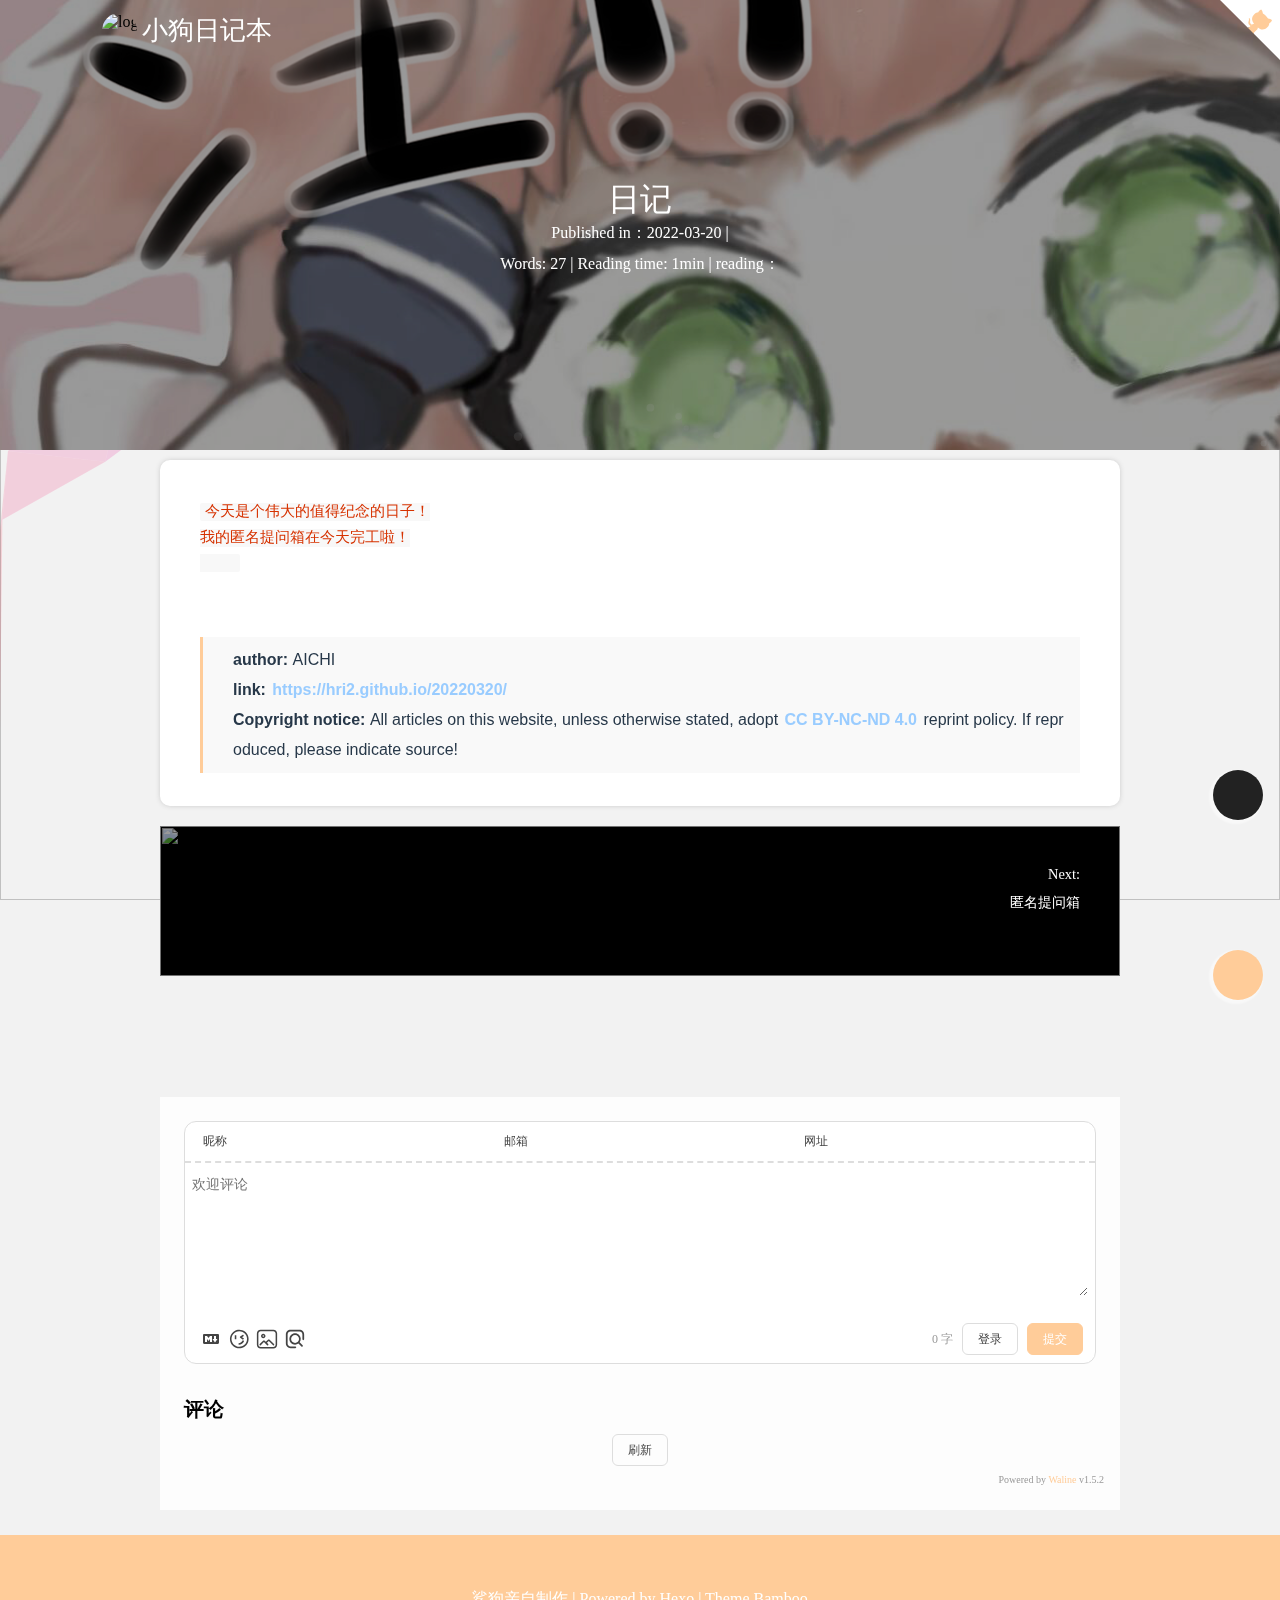
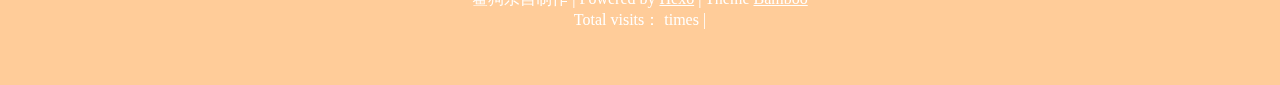
==== 20220320/index.html @ bed2e0e5 "Site updated: 2022-03-20 12:47:57" ====
<!DOCTYPE html>
<html>
  <!-- meta/link... -->
  



<head>
  <meta http-equiv="content-type" content="text/html; charset=utf-8">
  <meta content="width=device-width, initial-scale=1.0, maximum-scale=1.0, user-scalable=0" name="viewport">
  <!-- Global site tag (gtag.js) - Google Analytics -->


  <title>日记 | 小狗日记本</title>

  <link rel="icon" type="image/png" href="/img/logo.png">
  <link rel="stylesheet" href="https://at.alicdn.com/t/font_1911880_c1nvbyezg17.css">
  <link href="https://cdn.jsdelivr.net/gh/inkss/fontawesome@5.15.3/css/all.min.css" rel="stylesheet">
  <link href="/js/swiper/swiper@5.4.1.min.css" rel="stylesheet">
  
  
  
  
<link rel="stylesheet" href="/css/animate.min.css">

  
<link rel="stylesheet" href="/css/style.css">

  
  
    
<link rel="stylesheet" href="/js/fancybox/jquery.fancybox.min.css">

  
  
  <style>
        @media (max-width: 992px) {
            #waifu {
                display: none;
            }
        }
    </style>
    <script src="//cdn.bootcss.com/pace/1.0.2/pace.min.js"></script>
    <link href="//cdn.bootcss.com/pace/1.0.2/themes/pink/pace-theme-flash.css" rel="stylesheet">

    

    <!-- import link -->
    
        
            
        
            
        
    
    <!-- import script -->
    
        
            
        
            
        
    

<meta name="generator" content="Hexo 6.1.0"></head>

  
  <!-- 依赖于jquery和vue -->
  
    
<script src="https://cdn.jsdelivr.net/npm/jquery@3.5.1/dist/jquery.min.js"></script>

  

  
    
<script src="https://cdn.jsdelivr.net/npm/vue@2.6.11/dist/vue.min.js"></script>

  
  
  <body>
    <!-- 预加载动画 -->
    <!-- 页面预加载动画 -->

<div id='loader'>
  <link rel="stylesheet" href="/js/loaded/index.css" >
  <div class="loading-left-bg"></div>
  <div class="loading-right-bg"></div>
  <div class="spinner-box">
    <div class="configure-border-1">
      <div class="configure-core"></div>
    </div>
    <div class="configure-border-2">
      <div class="configure-core"></div>
    </div>
    <div class="loading-word">loading...</div>
  </div>
</div>

<script>
  var endLoading = function () {
    document.body.style.overflow = 'auto';
    document.getElementById('loader').classList.add("loading");
  }
  window.addEventListener('DOMContentLoaded',endLoading);
  
</script>

    
    <!-- 判断是否为暗黑风格 -->
    <!-- 判断是否为黑夜模式 -->
<script>
  let isDark = JSON.parse(localStorage.getItem('dark')) || JSON.parse('false');

  if (isDark) {
    $(document.body).addClass('darkModel');
  }
</script>

    <!-- 需要在上面加载的js -->
    <script>
  function loadScript(src, cb) {
    return new Promise(resolve => {
      setTimeout(function () {
        var HEAD = document.getElementsByTagName("head")[0] || document.documentElement;
        var script = document.createElement("script");
        script.setAttribute("type", "text/javascript");
        if (cb) {
          if (JSON.stringify(cb)) {
            for (let p in cb) {
              if (p == "onload") {
                script[p] = () => {
                  cb[p]()
                  resolve()
                }
              } else {
                script[p] = cb[p]
                script.onload = resolve
              }
            }
          } else {
            script.onload = () => {
              cb()
              resolve()
            };
          }
        } else {
          script.onload = resolve
        }
        script.setAttribute("src", src);
        HEAD.appendChild(script);
      });
    });
  }

  //https://github.com/filamentgroup/loadCSS
  var loadCSS = function (href, before, media, attributes) {
    return new Promise(resolve => {
      setTimeout(function () {
        var link = document.createElement('link');
        link.rel = "stylesheet";
        link.href = src;
        link.onload = resolve;
        document.getElementsByTagName("head")[0].appendChild(link);
      });
    });
  };

</script> 

<!-- 轮播图所需要的js -->
<script src="/js/swiper/swiper.min.js"></script>
<script src="/js/swiper/vue-awesome-swiper.js"></script>
<script src="/js/swiper/swiper.animate1.0.3.min.js"></script>

<script type="text/javascript">
  Vue.use(window.VueAwesomeSwiper)
</script>


  <script src="/js/vue-typed-js/index.js"></script>


<!-- 首页的公告滚动插件的js需要重新加载 -->
<script src="/js/vue-seamless-scroll/index.js"></script>

<!-- 打字机效果js -->
<script src="https://cdn.jsdelivr.net/npm/typed.js@2.0.11"></script>


    <div id="safearea">
      <main class="main" id="pjax-container">
        <!-- 头部导航 -->
        
<header class="header   " 
  id="navHeader"
  style="position: fixed;
  left: 0; top: 0; z-index: 10;width: 100%;"
>
  <div class="header-content">
    <div class="bars">
      <div id="appDrawer" class="sidebar-image">
  <div class="drawer-box-icon">
    <i class="fas fa-bars" aria-hidden="true" @click="showDialogDrawer"></i>
  </div>
  
  <transition name="fade">
    <div class="drawer-box_mask" v-cloak style="display: none;" v-show="visible" @click.self="cancelDialogDrawer">
    </div>
  </transition>
  <div class="drawer-box" :class="{'active': visible}">
    <div class="drawer-box-head bg-color">
      <img class="drawer-box-head_logo lazyload placeholder" src="/img/logo.png" class="lazyload placeholder" data-srcset="/img/logo.png" srcset="https://img2.baidu.com/it/u=2037979560,2772131037&fm=26&fmt=auto&gp=0.jpg" alt="logo">
      <h3 class="drawer-box-head_title">小狗日记本</h3>
      <h5 class="drawer-box-head_desc"></h5>
    </div>
    
    <div class="drawer-box-content">
      <ul class="drawer-box-content_menu">
        
        
          <li class="drawer-box-content_item">
            <a href="https://hri2.github.io/">
              <i class="fas fa-github" aria-hidden="true"></i>
              <span>Github</span>
            </a>
          </li>
        
      </ul>
    </div>
  </div>
</div>

<script>
  var body = document.body || document.documentElement || window;
  var vm = new Vue({
    el: '#appDrawer',
    data: {
      visible: false,
      top: 0,
      openArr: [],
    },
    computed: {
    },
    mounted() {
    },
    methods: {
      isOpen(index) {
        if (this.openArr.includes(index)) {
          return true;
        } else {
          return false;
        }
      },
      openOrCloseMenu(curIndex) {
        const index = this.openArr.indexOf(curIndex);
        if (index !== -1) {
          this.openArr.splice(index, 1);
        } else {
          this.openArr.push(curIndex);
        }
      },
      showDialogDrawer() {
        this.visible = true;
        // 防止页面滚动，只能让弹框滚动
        this.top = $(document).scrollTop()
        body.style.cssText = 'width: 100%; height: 100%;overflow: hidden;';
      },
      cancelDialogDrawer() {
        this.visible = false;
        body.removeAttribute('style');
        $(document).scrollTop(this.top)
      }
    },
    created() {}
  })
</script>

    </div>
    <div class="blog-title" id="author-avatar">
      
        <div class="avatar">
          <img src="/img/logo.png" class="lazyload placeholder" data-srcset="/img/logo.png" srcset="https://img2.baidu.com/it/u=2037979560,2772131037&fm=26&fmt=auto&gp=0.jpg" alt="logo">
        </div>
      
      <a href="/" class="logo">小狗日记本</a>
    </div>
    <nav class="navbar">
      <ul class="menu">
        
      </ul>
      
      
        <div id="appSearch">
  <div class="search"  @click="showDialog()"><i class="fas fa-search" aria-hidden="true"></i></div>
  <transition name="fade">
    <div class="message-box_wrapper" style="display: none;" v-cloak v-show="dialogVisible" @click.self="cancelDialogVisible()">
      <div class="message-box animated bounceInDown">
        <h2>
          <span>
            <i class="fas fa-search" aria-hidden="true"></i>
            <span class="title">Search</span>
          </span>
          <i class="fas fa-times close" pointer style="float:right;" aria-hidden="true" @click.self="cancelDialogVisible()"></i>
        </h2>
        <form class="site-search-form">
          <input type="text"
            placeholder="Please enter keywords"
            id="local-search-input" 
            @click="getSearchFile()"
            class="st-search-input"
            v-model="searchInput"
          />
        </form>
        <div class="result-wrapper">
          <div id="local-search-result" class="local-search-result-cls"></div>
        </div>
      </div>
    </div>
  </transition>
</div>
<script src="/js/local_search.js"></script>
<script>
  var body = document.body || document.documentElement || window;
  var vm = new Vue({
    el: '#appSearch',
    data: {
      dialogVisible: false,
      searchInput: '',
      top: 0,
    },
    computed: {
    },
    mounted() {
      window.addEventListener('pjax:complete', () => {
        this.cancelDialogVisible();
      })
    },
    methods: {
      showDialog() {
        this.dialogVisible = true;
        // 防止页面滚动，只能让弹框滚动
        this.top = $(document).scrollTop()
        body.style.cssText = 'overflow: hidden;';
      },
      getSearchFile() {
        if (!this.searchInput) {
          getSearchFile("/search.xml");
        }
      },
      cancelDialogVisible() {
        this.dialogVisible = false;
        body.removeAttribute('style');
        $(document).scrollTop(this.top)
      },
    },
    created() {}
  })
</script>
<!-- 解决刷新页面闪烁问题，可以在元素上添加display: none, 或者用vue.extend方法，详情：https://blog.csdn.net/qq_31393401/article/details/81017912 -->
<!-- 下面是搜索基本写法 -->
<!-- <script type="text/javascript" id="local.search.active">
  var inputArea = document.querySelector("#local-search-input");
  inputArea.onclick   = function(){ getSearchFile(); this.onclick = null }
  inputArea.onkeydown = function(){ if(event.keyCode == 13) return false }
</script> -->

      

    </nav>
  </div>
  
    <a href="https://hri2.github.io/" class="github-corner color-primary" aria-label="View source on GitHub"><svg width="60" height="60" viewBox="0 0 250 250" style="fill:#fff; position: absolute; top: 0; border: 0; right: 0;" aria-hidden="true"><path d="M0,0 L115,115 L130,115 L142,142 L250,250 L250,0 Z"></path><path d="M128.3,109.0 C113.8,99.7 119.0,89.6 119.0,89.6 C122.0,82.7 120.5,78.6 120.5,78.6 C119.2,72.0 123.4,76.3 123.4,76.3 C127.3,80.9 125.5,87.3 125.5,87.3 C122.9,97.6 130.6,101.9 134.4,103.2" fill="currentColor" style="transform-origin: 130px 106px;" class="octo-arm"></path><path d="M115.0,115.0 C114.9,115.1 118.7,116.5 119.8,115.4 L133.7,101.6 C136.9,99.2 139.9,98.4 142.2,98.6 C133.8,88.0 127.5,74.4 143.8,58.0 C148.5,53.4 154.0,51.2 159.7,51.0 C160.3,49.4 163.2,43.6 171.4,40.1 C171.4,40.1 176.1,42.5 178.8,56.2 C183.1,58.6 187.2,61.8 190.9,65.4 C194.5,69.0 197.7,73.2 200.1,77.6 C213.8,80.2 216.3,84.9 216.3,84.9 C212.7,93.1 206.9,96.0 205.4,96.6 C205.1,102.4 203.0,107.8 198.3,112.5 C181.9,128.9 168.3,122.5 157.7,114.1 C157.9,116.9 156.7,120.9 152.7,124.9 L141.0,136.5 C139.8,137.7 141.6,141.9 141.8,141.8 Z" fill="currentColor" class="octo-body"></path></svg></a><style>.github-corner:hover .octo-arm{animation:octocat-wave 560ms ease-in-out}@keyframes octocat-wave{0%,100%{transform:rotate(0)}20%,60%{transform:rotate(-25deg)}40%,80%{transform:rotate(10deg)}}@media (max-width:500px){.github-corner:hover .octo-arm{animation:none}.github-corner .octo-arm{animation:octocat-wave 560ms ease-in-out}}</style>
  
  
</header>
        <!-- 内容区域 -->
        
 <!-- prismjs 代码高亮 -->
 
    
    <link href="/js/prism/prism-line-numbers.css" rel="stylesheet">
    
        <link href="/js/prism/prism.min.css" rel="stylesheet">
    

    <style>
        pre[class*="language-"] {
            overflow-y: hidden;
        }
        .line-numbers .line-numbers-rows {
            border: none;
        }
    </style>
  


<div class="bg-dark-floor" style="position: fixed;left: 0;top: 0;width: 100%;height: 100%;z-index: -1;"></div>


  <!-- 文章详情页顶部图片和标题 -->




<div class="post-detail-header" id="thumbnail_canvas" style="background-repeat: no-repeat; background-size: cover; 
  background-position: center center;position: relative;background-image:url('/img/wangwang.jpg')">
  <div class="post-detail-header-mask"></div>
  <canvas id="header_canvas"style="position:absolute;bottom:0;pointer-events:none;"></canvas>
  
  <div class="post-detail-header_info-box">
    <div class="title-box">
      <span class="title">
        日记
      </span>
    </div>
    
    
      
        <span class="post-detail-header_date">
          <i class="fas fa-calendar"></i> Published in：2022-03-20 |
        </span>
      

      

      
        <div class="post-detail-header_wordcount">
          <span class="totalcount">
            <i class="fas fa-file-text-o"></i> Words: 27 |
          </span>
  
          <span class="min2read">
            <i class="fas fa-clock"></i> Reading time: 1min |
          </span>
  
          
            <span class="reading">
              <i class="fas fa-eye"></i> reading：<span id="busuanzi_value_page_pv"></span>
            </span>
          
        </div>
      
    
  </div>
  
  
    <script src="/js/bubble/bubble.js"></script>
  
</div>





<div class="row justify-position" 
  style="padding-top: 0px;">
  <div class="main-content">
    <article class="post post-detail">
      <div class="post-content">
        <pre><code>今天是个伟大的值得纪念的日子！
我的匿名提问箱在今天完工啦！
    
</code></pre>

      </div>
      <div class="post-tags-categories">
        
      </div>
      
        <div class="copyright">
  <ul class="post-copyright">
    <li class="post-copyright-author">
    <strong>author:  </strong>AICHI</a>
    </li>
    <li class="post-copyright-link">
    <strong>link:  </strong>
    <a href="/20220320/" target="_blank" title="日记">https://hri2.github.io/20220320/</a>
    </li>
    <li class="post-copyright-license">
      <strong>Copyright notice:   </strong>
      All articles on this website, unless otherwise stated, adopt <a rel="license" href="https://creativecommons.org/licenses/by-nc-nd/4.0/" target="_blank" title="Attribution-NonCommercial-NoDerivatives 4.0 International (CC BY-NC-ND 4.0)">CC BY-NC-ND 4.0</a>
      reprint policy. If reproduced, please indicate source!
    </li>
  </ul>
<div>
      
    </article>
    <!-- 上一篇文章和下一篇文章 -->
    
      <!-- 文章详情页的上一页和下一页 -->
<div class="post-nav">





  
  <div class="post-nav-next post-nav-item">
    <div class="post-nav-img" style="background-size: cover; 
      background-position: center center;">
      <img class="lazyload lazyload placeholder" src="/img/wangwang.jpg" class="lazyload placeholder" data-srcset="/img/wangwang.jpg" srcset="https://img2.baidu.com/it/u=2037979560,2772131037&fm=26&fmt=auto&gp=0.jpg" src="" alt="">
    </div>
    <a href="/box/" class="post-nav-link">
      <div class="title">
        Next: <i class="fas fa-angle-right"></i>
        <div class="title-text">匿名提问箱</div>
      </div>
      <!-- <div class="content">
        也可以版聊

      </div> -->
    </a>
  </div>

</div>

    
    

    <!-- 打赏 -->
    
      <div id="appDonate" class="post-donate">
  <div id="donate_board" class="donate_bar center" ref="donate">
    <a id="btn_donate" class="btn_donate" href="javascript:;" title="打赏" @click="showDialogDrawer()"></a>
  </div>
  <transition name="fade">
    <div 
      class="donate-box-mask"
      v-cloak 
      v-show="visible"
      @click="cancelDialogDrawer()"
    >
    </div>
  </transition>
  <transition name="bounce">
    <div class="donate-box" v-cloak v-show="visible">
      <div class="donate-box_close">
        <i class="fas fa-times" aria-hidden="true" @click="cancelDialogDrawer" pointer></i>
      </div>
      <div class="donate-box_title">
        <h4>
          请狗喝吃三个大饼  暂未开通此功能
        </h4>
      </div>
      <div class="donate-box_tab">
        <div class="Alipay" pointer :class="{'active': tabActive === 'Alipay'}" @click="changeTabActive('Alipay')">
          支付宝
        </div>
        <div class="WeChatpay" pointer :class="{'active': tabActive === 'WeChatpay'}" @click="changeTabActive('WeChatpay')">
          微信
        </div>
      </div>
      <div class="donate-box_img">
        <div class="AlipayImg" v-show="tabActive === 'Alipay'">
          <img src="/" class="lazyload placeholder" data-srcset="/" srcset="https://img2.baidu.com/it/u=2037979560,2772131037&fm=26&fmt=auto&gp=0.jpg" alt="支付宝打赏" />
        </div> 
        <div class="WeChatpayImg" v-show="tabActive === 'WeChatpay'">
          <img src="/" class="lazyload placeholder" data-srcset="/" srcset="https://img2.baidu.com/it/u=2037979560,2772131037&fm=26&fmt=auto&gp=0.jpg" alt="微信打赏" />
        </div>
      </div>
    </div>
  </transition>
</div>

<script>
  var body = document.body || document.documentElement || window;
  var vm = new Vue({
    el: '#appDonate',
    data: {
      visible: false,
      tabActive: 'Alipay',
      top: 0,
    },
    computed: {
    },
    mounted() {
    },
    methods: {
      showDialogDrawer() {
        this.visible = true;
        // 防止页面滚动，只能让弹框滚动
        // function getScroll() {
        //   return {
        //     left: window.pageXOffset || document.documentElement.scrollLeft || document.body.scrollLeft || 0,
        //     top: window.pageYOffset || document.documentElement.scrollTop || document.body.scrollTop || 0
        //   };
        // }
        this.top = $(document).scrollTop() // or getScroll().top
        // console.log('aa', $('.main-content'));
        body.style.cssText = 'overflow: hidden;';
      },
      cancelDialogDrawer() {
        this.visible = false;
        body.removeAttribute('style');
        $(document).scrollTop(this.top)
      },
      changeTabActive(name) {
        this.tabActive = name;
      }
    },
    created() {}
  })
</script>
    

    <!-- 分享 -->
    
    
    <!-- 评论 -->
    <!-- 评论 -->

  <div id="myComment">
    
      <section id="waline-box">
  <div id="waline-comment"></div>
</section>
    
  </div>

<!-- comment script in themes\hexo-theme-bamboo\layout\_partial\scripts\index.ejs -->


  </div>

  <!-- 目录 -->
  <!-- 文章详情页右侧目录 -->


<script>
  function closeToc(init) {
    $(".toc-aside").css({'width': 0, 'padding': 0, 'transition': init ?  'noe' : 'width 0.3s' });
    $(".toc-content").css({'width': 0});
    $(".toc-aside-title span, .toc-aside-title i").css({'display': 'none'});
    $(".main-content").css({'width': '75%', 'margin': '10px auto'});
  };
  function openToc() {
    $(".main-content").css({'width': '65%', 'margin-right': '10px', 'margin-left': 'calc(35% - 350px)'});
    $(".toc-aside").css({'width': '300px', 'padding': '0 10px', 'transition': 'width 0.3s'});
    $(".toc-content").css({'width': '300px'});
    $(".toc-aside-title span, .toc-aside-title i").css({'display': 'inline-block'});
  }
  function openBtnClickFn () {
    let openOrCloseBtn = $('.toc-aside .toc-aside-title .toc-open-close');
    let open = eval('' || 'true');
    openOrCloseBtn.click(function() {
      if (open) {
        closeToc();
        open = false;
      } else {
        openToc();
        open = true;
      }
    });
  };
  openBtnClickFn();
  initCloseTocWidth(true);

  function initCloseTocWidth(init) {
    if (window.innerWidth >= 992) {
      let isClose = true;
      isClose && closeToc(init)
    }
  }

  document.addEventListener('pjax:complete', function () {
    $(".toc-aside").css({'transition': 'no'});
  })
  document.addEventListener('pjax:complete', function () {
    openBtnClickFn();
  })
  
</script>

  <!-- 图片放大 Wrap images with fancybox support -->
  <script src="/js/wrapImage.js"></script>
</div>

<!-- 文章详情页背景图 -->
<div id="appBgSwiper" style="position: fixed;left: 0;top: 0;width: 100%;height: 100%;z-index: -2;"
	:style="{'background-color': bgColor ? bgColor : 'transparent'}">
	<transition-group tag="ul" :name="names">
		<li v-for='(image,index) in img' :key='index' v-show="index === mark" class="bg-swiper-box">
			<img :src="image" class="bg-swiper-img no-lazy">
		</li>
	</transition-group>
</div>
<script>
	var vm = new Vue({
		el: '#appBgSwiper',
		data: {
			names: '' || 'fade' || 'fade', // translate-fade fade
			mark: 0,
			img: [],
			bgColor: '',
			time: null
		},
		methods: {   //添加方法
			change(i, m) {
				if (i > m) {
					// this.names = 'fade';
				} else if (i < m) {
					// this.names = 'fade';
				} else {
					return;
				}
				this.mark = i;
			},
			prev() {
				// this.names = 'fade';
				this.mark--;
				if (this.mark === -1) {
					this.mark = 3;
					return
				}
			},
			next() {
				// this.names = 'fade';
				this.mark++;
				if (this.mark === this.img.length) {
					this.mark = 0;
					return
				}
			},
			autoPlay() {
				// this.names = 'fade';
				this.mark++;
				if (this.mark === this.img.length) {
					this.mark = 0;
					return
				}
			},
			play() {
				let bgImgDelay = '' || '180000'
				let delay = parseInt(bgImgDelay) || 180000;
				this.time = setInterval(this.autoPlay, delay);
			},
			enter() {
				clearInterval(this.time);
			},
			leave() {
				this.play();
			}
		},
		created() {
			this.play()
		},
		beforeDestroy() {
			clearInterval(this.time);
		},
		mounted() {
			let prop = '' || '';
			let isImg = prop.includes('.bmp') || prop.includes('.jpg') || prop.includes('.png') || prop.includes('.tif') || prop.includes('.gif') || prop.includes('.pcx') || prop.includes('.tga') || prop.includes('.exif') || prop.includes('.fpx') || prop.includes('.psd') || prop.includes('.cdr') || prop.includes('.pcd') || prop.includes('.dxf') || prop.includes('.ufo') || prop.includes('.eps') || prop.includes('.ai') || prop.includes('.raw') || prop.includes('.WMF') || prop.includes('.webp') || prop.includes('.jpeg') || prop.includes('http://') || prop.includes('https://')
			if (isImg) {
				let img = prop.split(',');
				let configRoot = '/'
				let arrImg = [];
				img.forEach(el => {
					var Expression = /http(s)?:\/\/([\w-]+\.)+[\w-]+(\/[\w- .\/?%&=]*)?/;
					var objExp = new RegExp(Expression);

					if (objExp.test(el)) {
						// http or https
						arrImg.push(el);
					} else {
						// 非http or https开头
						// 本地文件
						let firstStr = el.charAt(0);
						if (firstStr == '/') {
							el = el.substr(1); // 删除第一个字符 '/',因为 configRoot最后一个字符为 /
						}
						el = configRoot + el;
						arrImg.push(el);
					}
				})
				this.img = arrImg;
			} else {
				this.bgColor = prop;
			}
		}
	})
</script>

<style>
	.bg-swiper-box {
		position: absolute;
		display: block;
		width: 100%;
		height: 100%;
	}

	.bg-swiper-img {
		object-fit: cover;
		width: 100%;
		height: 100%;
	}
</style>




  <script>
  function loadMermaid() {
    if (document.getElementsByClassName('mermaid').length) {
      if (window.mermaidJsLoad) mermaid.init()
      else {
        loadScript('https://cdn.jsdelivr.net/npm/mermaid/dist/mermaid.min.js').then(() => {
          window.mermaidJsLoad = true
          mermaid.initialize({
            theme: 'default',
          })
          if ('true') {
            mermaid.init();
          }
        })
      }
    }
  };
  document.addEventListener("DOMContentLoaded", function () {
    loadMermaid();
  })

  document.addEventListener('pjax:complete', function () {
    loadMermaid();
  })
  
</script>


      </main>
    </div>

    <!-- 页脚 -->
    
  
  <div class="footer bg-color">
    <div class="footer-main">
      
        
          <div class="link">
            
          </div>
        
      
        
          <div class="footer-copyright">
            <p>鲨狗亲自制作 | Powered by <a target="_blank" rel="noopener" href="https://hexo.io/zh-cn/docs/">Hexo</a> | Theme <a target="_blank" rel="noopener" href="https://github.com/yuang01/theme">Bamboo</a> </p>

          </div>
        
      
        
          
            <!-- 不蒜子统计 -->
            <!-- 不蒜子统计 -->
<span id="busuanzi_container_site_pv">
      <i class="fas fa-eye" aria-hidden="true"></i>Total visits：<span id="busuanzi_value_site_pv"></span> times
</span>
<span class="post-meta-divider">|</span>
<span id="busuanzi_container_site_uv" style='display:none'>
      <i class="fas fa-users" aria-hidden="true"></i>Number of visitors：<span id="busuanzi_value_site_uv"></span> people
</span>

          
        
      
        
          <div class="footer-custom">
            
          </div>
        
      
    </div>
  </div>



    <!-- 渲染暗黑按钮 -->
    
      <div class="dark">
  <div class="dark-content">
    <i class="fas fa-moon" aria-hidden="true"></i>
    <!-- <span>关灯</span> -->
  </div>
  
</div>

<script>
  $(function() {
    let isDark = JSON.parse(localStorage.getItem('dark'))  || JSON.parse('false');
    if (isDark) {
      $(".dark-content").replaceWith(
          `
          <div class='dark-content'>
            <i class="fas fa-lightbulb" aria-hidden="true"></i>
          </div>
          `
        );
    }
    $('.dark').click(function() {
      if ($(document.body).is('.darkModel')) {
        $(document.body).removeClass('darkModel');
        localStorage.setItem('dark', false);
        $(".dark-content").replaceWith(
          `
          <div class='dark-content'>
            <i class="fas fa-moon" aria-hidden="true"></i>
          </div>
          `
        );
      } else {
        $(document.body).addClass('darkModel');
        localStorage.setItem('dark', true);
        $(".dark-content").replaceWith(
          `
          <div class='dark-content'>
            <i class="fas fa-lightbulb" aria-hidden="true"></i>
          </div>
          `
        );
      }
    })
  })
</script>
    
    <!-- 渲染回到顶部按钮 -->
    
      <div class="goTop top-btn-color" pointer>
  <i class="fas fa-arrow-up" aria-hidden="true"></i>
</div>
<script src="/js/goTop.js"></script>

    
    <!-- 渲染左下角音乐播放器 -->
    

    <!-- 图片放大 -->
    
      <script src="/js/fancybox/jquery.fancybox.min.js"></script>
    

    <!-- 百度解析 -->
    <!-- Baidu Analytics -->

    <!-- Baidu Push -->

    
    <!-- 背景彩带 -->
    
      <script type="text/javascript" size="100" alpha='0.4' zIndex="-1" src="/js/ribbon.min.js"></script>
    

    <script src="/js/utils/index.js"></script>
    <script src="/js/app.js"></script>
    
    <!-- 文章目录所需js -->
<link href="/js/tocbot/tocbot.css" rel="stylesheet">
<script src="/js/tocbot/tocbot.min.js"></script>

<script>
  var headerEl = 'h2, h3, h4',  //headers 
    content = '.post-detail',//文章容器
    idArr = {};  //标题数组以确定是否增加索引id
  //add #id
  var option = {
    // Where to render the table of contents.
    tocSelector: '.toc',
    // Where to grab the headings to build the table of contents.
    contentSelector: content,
    // Which headings to grab inside of the contentSelector element.
    headingSelector: headerEl,
    scrollSmooth: true,
    scrollSmoothOffset: -80,
    headingsOffset: -($(window).height() * 0.4 - 45),
    positionFixedSelector: '.toc-main',
    positionFixedClass: 'is-position-fixed',
    fixedSidebarOffset: 'auto',
    activeLinkClass: 'is-active-link',
    // onClick: function (e) {},
  }
  if ($('.toc').length > 0) {

    $(content).children(headerEl).each(function () {
      //去除空格以及多余标点
      var headerId = $(this).text().replace(/[\s|\~|`|\!|\@|\#|\$|\%|\^|\&|\*|\(|\)|\_|\+|\=|\||\|\[|\]|\{|\}|\;|\:|\"|\'|\,|\<|\.|\>|\/|\?|\：|\，|\。]/g, '');

      headerId = headerId.toLowerCase();
      if (idArr[headerId]) {
        //id已经存在
        $(this).attr('id', headerId + '-' + idArr[headerId]);
        idArr[headerId]++;
      }
      else {
        //id未存在
        idArr[headerId] = 1;
        $(this).attr('id', headerId);
      }
    });

    document.addEventListener("DOMContentLoaded", function () {
      tocbot.init(option);
      mobileTocClick();
    });

  }

  window.tocScrollFn = function () {
    return bamboo.throttle(function () {
      findHeadPosition();
    }, 100)()
  }
  window.addEventListener('scroll', tocScrollFn);

  const findHeadPosition = function (top) {
    if ($('.toc-list').length <= 0) {
      return false;
    }
    setTimeout(() => {  // or DOMContentLoaded 
      autoScrollToc();
    }, 0);
  }

  const autoScrollToc = function () {
    const $activeItem = document.querySelector('.is-active-link');
    const $cardToc = document.querySelector('.toc-content');
    const activePosition = $activeItem.getBoundingClientRect().top
    const sidebarScrollTop = $cardToc.scrollTop
    if (activePosition > (document.documentElement.clientHeight - 100)) {
      $cardToc.scrollTop = sidebarScrollTop + 150
    }
    if (activePosition < 100) {
      $cardToc.scrollTop = sidebarScrollTop - 150
    }
  }

  document.addEventListener('pjax:send', function () {
    if ($('.toc').length) {
      tocbot.destroy();
    }
  });

  document.addEventListener('pjax:complete', function () {
    if ($('.toc').length) {
      tocbot.init(option);
      mobileTocClick();
    }
  });
  
  // 手机端toc按钮点击出现目录
  const mobileTocClick = function () {
    const $cardTocLayout = document.getElementsByClassName('toc-aside')[0];
    const $cardToc = $cardTocLayout.getElementsByClassName('toc-content')[0];
    let right = '45px';
    if (window.innerWidth >= 551 && window.innerWidth <= 992) {
      right = '100px'
    }
    const mobileToc = {
      open: () => {
        $cardTocLayout.style.cssText = 'animation: toc-open .3s; opacity: 1; right: ' + right
      },

      close: () => {
        $cardTocLayout.style.animation = 'toc-close .2s'
        setTimeout(() => {
          $cardTocLayout.style.cssText = "opacity:''; animation: ''; right: ''"
        }, 100)
      }
    }
    document.getElementById('toc-mobile-btn').addEventListener('click', () => {
      if (window.getComputedStyle($cardTocLayout).getPropertyValue('opacity') === '0') mobileToc.open()
      else mobileToc.close()
    })

    $cardToc.addEventListener('click', (e) => {
      if (window.innerWidth < 992) { // 小于992px的时候
        mobileToc.close()
      }
    })
  }
</script>

<style>
  .is-position-fixed {
    position: sticky !important;
    top: 74px;
  }

  .toc-main ul {
    counter-reset: show-list;
  }

  .toc-main ul li::before {
    content: counter(item)".";
    display: block;
    position: absolute;
    left: 12px;
    top: 0;
  }
</style> 

<!-- 设置导航背景 -->
<script>
  let setHeaderClass = () => {
    const headerMenuTransparent = true;
    if (!headerMenuTransparent) { return; }
    const nav = $('#navHeader');
    const navTop = nav.outerHeight();
    const winTop = $(window).scrollTop();
    if(winTop > navTop) {
      nav.addClass('header-bg-color');
    }
    else {
      nav.removeClass('header-bg-color');
    }
  };

  let scrollCollect = () => {
    return bamboo.throttle(function (e) {
      setHeaderClass();
    }, 200)()
  }

  let initHeaderBg = () => {
    setHeaderClass();
  }

  setHeaderClass();
  window.addEventListener('scroll', scrollCollect);

  document.addEventListener('pjax:send', function () {
    window.removeEventListener('scroll', scrollCollect)
  })
  document.addEventListener('pjax:complete', function () {
    window.addEventListener('scroll', scrollCollect);
    setHeaderClass();
  })
</script> 

<!-- 渲染issues标签里的内容 -->
<script>
  function loadIssuesJS() {
    if ($(".post-detail").find(".issues-api").length == 0) {
      return;
    } 
    loadScript('/js/issues/index.js');
  };
  $(function () {
    loadIssuesJS();
  });
  document.addEventListener('pjax:complete', function () {
    if (typeof IssuesAPI == "undefined") {
      loadIssuesJS();
    }
  })
</script>

<!-- 输入框打字特效 -->
<!-- 输入框打字特效 -->

  <script src="/js/activate-power-mode.js"></script>
  <script>
    POWERMODE.colorful = true;  // 打开随机颜色特效
    POWERMODE.shake = false;    // 关闭输入框抖动
    document.body.addEventListener('input', POWERMODE);//监听打字事件
  </script>


<!-- markdown代码一键复制功能 -->

  <link rel="stylesheet" href="https://cdn.jsdelivr.net/npm/v-plugs-ayu/lib/ayu.css">
  <script src="https://cdn.jsdelivr.net/npm/v-plugs-ayu/lib/ayu.umd.min.js"></script>
  <script src="/js/clipboard/clipboard.min.js"></script>
  <div id="appCopy">
  </div>
  <script data-pjax>
    var vm = new Vue({
      el: '#appCopy',
      data: {
      },
      computed: {
      },
      mounted() {
        const that = this;
        var copy = 'copy';
        /* code */
        var initCopyCode = function () {
          var copyHtml = '';
          copyHtml += '<button class="btn-copy" data-clipboard-snippet="" style="position:absolute;top:0;right:0;z-index:1;">';
          copyHtml += '<i class="fas fa-copy"></i><span>' + copy + '</span>';
          copyHtml += '</button>';
          $(".post-detail pre").not('.gutter pre').wrap("<div class='codeBox' style='position:relative;width:100%;'></div>")
          $(".post-detail pre").not('.gutter pre').before(copyHtml);
          new ClipboardJS('.btn-copy', {
            target: function (trigger) {
              return trigger.nextElementSibling;
            }
          });
        }
        initCopyCode();
        $('.btn-copy').unbind('click').bind('click', function () {
          doSomething();
        })
        $(document).unbind('keypress').bind('keypress', function (e) {
          if (e.ctrlKey && e.keyCode == 67) {
            doSomething();
          }
        })

        function doSomething() {
          that.$notify({
            title: "成功",
            content: "想偷偷复制去哪里？",
            type: 'success'
          })
        }
      },
      methods: {
      },
      created() { }
    })
  </script>
  

<!-- 图片懒加载 -->
<script defer src="https://cdn.jsdelivr.net/npm/vanilla-lazyload@17.1.0/dist/lazyload.min.js"></script>
<script>
  // https://www.npmjs.com/package/vanilla-lazyload
  // Set the options globally
  // to make LazyLoad self-initialize
  window.lazyLoadOptions = {
    elements_selector: ".lazyload",
    threshold: 0
  };
  // Listen to the initialization event
  // and get the instance of LazyLoad
  window.addEventListener(
    "LazyLoad::Initialized",
    function (event) {
      window.lazyLoadInstance = event.detail.instance;
    },
    false
  );
  document.addEventListener('DOMContentLoaded', function () {
    lazyLoadInstance.update();
  });
  document.addEventListener('pjax:complete', function () {
    lazyLoadInstance.update();
  });
</script>


<!-- 卡片滚动动画 -->

    <script type="text/javascript">
  loadScript("https://cdn.jsdelivr.net/npm/scrollreveal@4.0.6/dist/scrollreveal.min.js")
  function pjax_scrollrebeal() {
    ScrollReveal().reveal('.reveal', {
      distance: '120px',
      duration: '400',
      interval: '30',
      scale: '1',
      origin: 'bottom', // 动画开始的方向
      easing: 'ease'
    });
  }
  $(function () {
    var checkScrollReveal = setInterval(function () {
      if ($("#safearea").css("display") != "block") return
      if (typeof ScrollReveal == "undefined") return
      clearInterval(checkScrollReveal)
      pjax_scrollrebeal();
    }, 100)
  });
  document.addEventListener('pjax:complete', function () {
    pjax_scrollrebeal();
  })
</script>
   

<!-- 评论所需js -->

  
    <script src="/js/waline/waline.min.js"></script>
<script type="text/javascript">
  comment_el = '#waline-comment';
  var waline;
  loadWaline = function () {
    if (!$(comment_el).length) {
      return;
    }
    var walineEmoji = 'https://cdn.jsdelivr.net/gh/walinejs/emojis/weibo';
    walineEmoji = walineEmoji.split(',')

    waline = Waline({
      el: comment_el,
      serverURL: 'waline-server-6gxh-hw1ybs787-numbersir.vercel.app',
      lang: 'zh-CN',
      vistor: '',
      emoji: walineEmoji,
      login: 'enable',
      pageSize: '10',
      copyright: true
    });
  }
  $(document).ready(loadWaline);
  document.addEventListener('pjax:complete', function () {
    loadWaline();
  });
</script>
  


<!-- 鼠标点击特效 -->
<!-- 爱心点击 -->

  
    <canvas class="fireworks" style="position: fixed;left: 0;top: 0;z-index: 999; pointer-events: none;" ></canvas>
    <script src="//cdn.bootcss.com/animejs/2.2.0/anime.min.js"></script>
    <script src="/js/cursor/explosion.min.js"></script>
  




  <script async src="//busuanzi.ibruce.info/busuanzi/2.3/busuanzi.pure.mini.js" data-pjax></script>


    <!-- pjax -->
    

<!-- pjax -->


  <script src="/js/pjax@0.2.8/index.js"></script>
  
    <!-- 样式位于：source/css/_third-party/pjaxanimate.styl -->

<div class="pjax-animate">
  
    <div class="loading-circle"><div id="loader-circle"></div></div>
    <script>
      window.ShowLoading = function() {
        $(".loading-circle").css("display", "block");
      };
      window.HideLoading = function() {
        $(".loading-circle").css("display", "none");
      }
    </script>
  
	<script>
    document.addEventListener('pjax:complete', function () {
      window.HideLoading();
    })
    document.addEventListener('pjax:send', function () {
      window.ShowLoading();
    })
    document.addEventListener('pjax:error', function () {
      window.HideLoading();
    })
	</script>
</div>

  

  <script>
    var pjax = new Pjax({
      elements: 'a[href]:not([href^="#"]):not([href="javascript:void(0)"]):not([no-pjax])',   // 拦截正常带链接的 a 标签
      selectors: ["#pjax-container","title"],                                   // 根据实际需要确认重载区域
      cacheBust: false,   // url 地址追加时间戳，用以避免浏览器缓存
      timeout: 5000
    });

    document.addEventListener('pjax:send', function (e) {

      try {
        var currentUrl = window.location.pathname;
        var targetUrl = e.triggerElement.href;
        var banUrl = [""];
        if (banUrl[0] != "") {
          banUrl.forEach(item => {
            if(currentUrl.indexOf(item) != -1 || targetUrl.indexOf(item) != -1) {
              window.location.href = targetUrl;
            }
          });
        }
      } catch (error) {}

      $(window).unbind('resize');
      $(window).unbind('scroll');
      $(document).unbind('scroll');
      $(document).unbind('click');
      $('body').unbind('click');

    })
    
    document.addEventListener('pjax:complete', function () {
      $('script[data-pjax], .pjax-reload script').each(function () {
        $(this).parent().append($(this).remove());
      });
    });

    document.addEventListener('pjax:error', function (e) {
      window.location.href = e.triggerElement.href;
    })
    
    // 刷新不从顶部开始
    document.addEventListener("DOMContentLoaded", function () {
      history.scrollRestoration = 'auto';
    })
  </script>



  </body>
</html>
---- js/swiper/swiper@5.4.1.min.css ----
/**
 * Swiper 5.4.1
 * Most modern mobile touch slider and framework with hardware accelerated transitions
 * http://swiperjs.com
 *
 * Copyright 2014-2020 Vladimir Kharlampidi
 *
 * Released under the MIT License
 *
 * Released on: May 20, 2020
 */

 @font-face{font-family:swiper-icons;src:url("data:application/font-woff;charset=utf-8;base64, [base64]//wADZ2x5ZgAAAywAAADMAAAD2MHtryVoZWFkAAABbAAAADAAAAA2E2+eoWhoZWEAAAGcAAAAHwAAACQC9gDzaG10eAAAAigAAAAZAAAArgJkABFsb2NhAAAC0AAAAFoAAABaFQAUGG1heHAAAAG8AAAAHwAAACAAcABAbmFtZQAAA/gAAAE5AAACXvFdBwlwb3N0AAAFNAAAAGIAAACE5s74hXjaY2BkYGAAYpf5Hu/j+W2+MnAzMYDAzaX6QjD6/4//Bxj5GA8AuRwMYGkAPywL13jaY2BkYGA88P8Agx4j+/8fQDYfA1AEBWgDAIB2BOoAeNpjYGRgYNBh4GdgYgABEMnIABJzYNADCQAACWgAsQB42mNgYfzCOIGBlYGB0YcxjYGBwR1Kf2WQZGhhYGBiYGVmgAFGBiQQkOaawtDAoMBQxXjg/wEGPcYDDA4wNUA2CCgwsAAAO4EL6gAAeNpj2M0gyAACqxgGNWBkZ2D4/wMA+xkDdgAAAHjaY2BgYGaAYBkGRgYQiAHyGMF8FgYHIM3DwMHABGQrMOgyWDLEM1T9/w8UBfEMgLzE////P/5//f/V/xv+r4eaAAeMbAxwIUYmIMHEgKYAYjUcsDAwsLKxc3BycfPw8jEQA/[base64]/uznmfPFBNODM2K7MTQ45YEAZqGP81AmGGcF3iPqOop0r1SPTaTbVkfUe4HXj97wYE+yNwWYxwWu4v1ugWHgo3S1XdZEVqWM7ET0cfnLGxWfkgR42o2PvWrDMBSFj/IHLaF0zKjRgdiVMwScNRAoWUoH78Y2icB/yIY09An6AH2Bdu/UB+yxopYshQiEvnvu0dURgDt8QeC8PDw7Fpji3fEA4z/PEJ6YOB5hKh4dj3EvXhxPqH/SKUY3rJ7srZ4FZnh1PMAtPhwP6fl2PMJMPDgeQ4rY8YT6Gzao0eAEA409DuggmTnFnOcSCiEiLMgxCiTI6Cq5DZUd3Qmp10vO0LaLTd2cjN4fOumlc7lUYbSQcZFkutRG7g6JKZKy0RmdLY680CDnEJ+UMkpFFe1RN7nxdVpXrC4aTtnaurOnYercZg2YVmLN/d/gczfEimrE/fs/bOuq29Zmn8tloORaXgZgGa78yO9/cnXm2BpaGvq25Dv9S4E9+5SIc9PqupJKhYFSSl47+Qcr1mYNAAAAeNptw0cKwkAAAMDZJA8Q7OUJvkLsPfZ6zFVERPy8qHh2YER+3i/BP83vIBLLySsoKimrqKqpa2hp6+jq6RsYGhmbmJqZSy0sraxtbO3sHRydnEMU4uR6yx7JJXveP7WrDycAAAAAAAH//wACeNpjYGRgYOABYhkgZgJCZgZNBkYGLQZtIJsFLMYAAAw3ALgAeNolizEKgDAQBCchRbC2sFER0YD6qVQiBCv/H9ezGI6Z5XBAw8CBK/m5iQQVauVbXLnOrMZv2oLdKFa8Pjuru2hJzGabmOSLzNMzvutpB3N42mNgZGBg4GKQYzBhYMxJLMlj4GBgAYow/P/PAJJhLM6sSoWKfWCAAwDAjgbRAAB42mNgYGBkAIIbCZo5IPrmUn0hGA0AO8EFTQAA") format("woff");font-weight:400;font-style:normal}:root{--swiper-theme-color:#007aff}.swiper-container{margin-left:auto;margin-right:auto;position:relative;overflow:hidden;list-style:none;padding:0;z-index:1}.swiper-container-vertical>.swiper-wrapper{flex-direction:column}.swiper-wrapper{position:relative;width:100%;height:100%;z-index:1;display:flex;transition-property:transform;box-sizing:content-box}.swiper-container-android .swiper-slide,.swiper-wrapper{transform:translate3d(0px,0,0)}.swiper-container-multirow>.swiper-wrapper{flex-wrap:wrap}.swiper-container-multirow-column>.swiper-wrapper{flex-wrap:wrap;flex-direction:column}.swiper-container-free-mode>.swiper-wrapper{transition-timing-function:ease-out;margin:0 auto}.swiper-slide{flex-shrink:0;width:100%;height:100%;position:relative;transition-property:transform}.swiper-slide-invisible-blank{visibility:hidden}.swiper-container-autoheight,.swiper-container-autoheight .swiper-slide{height:auto}.swiper-container-autoheight .swiper-wrapper{align-items:flex-start;transition-property:transform,height}.swiper-container-3d{perspective:1200px}.swiper-container-3d .swiper-cube-shadow,.swiper-container-3d .swiper-slide,.swiper-container-3d .swiper-slide-shadow-bottom,.swiper-container-3d .swiper-slide-shadow-left,.swiper-container-3d .swiper-slide-shadow-right,.swiper-container-3d .swiper-slide-shadow-top,.swiper-container-3d .swiper-wrapper{transform-style:preserve-3d}.swiper-container-3d .swiper-slide-shadow-bottom,.swiper-container-3d .swiper-slide-shadow-left,.swiper-container-3d .swiper-slide-shadow-right,.swiper-container-3d .swiper-slide-shadow-top{position:absolute;left:0;top:0;width:100%;height:100%;pointer-events:none;z-index:10}.swiper-container-3d .swiper-slide-shadow-left{background-image:linear-gradient(to left,rgba(0,0,0,.5),rgba(0,0,0,0))}.swiper-container-3d .swiper-slide-shadow-right{background-image:linear-gradient(to right,rgba(0,0,0,.5),rgba(0,0,0,0))}.swiper-container-3d .swiper-slide-shadow-top{background-image:linear-gradient(to top,rgba(0,0,0,.5),rgba(0,0,0,0))}.swiper-container-3d .swiper-slide-shadow-bottom{background-image:linear-gradient(to bottom,rgba(0,0,0,.5),rgba(0,0,0,0))}.swiper-container-css-mode>.swiper-wrapper{overflow:auto;scrollbar-width:none;-ms-overflow-style:none}.swiper-container-css-mode>.swiper-wrapper::-webkit-scrollbar{display:none}.swiper-container-css-mode>.swiper-wrapper>.swiper-slide{scroll-snap-align:start start}.swiper-container-horizontal.swiper-container-css-mode>.swiper-wrapper{scroll-snap-type:x mandatory}.swiper-container-vertical.swiper-container-css-mode>.swiper-wrapper{scroll-snap-type:y mandatory}:root{--swiper-navigation-size:44px}.swiper-button-next,.swiper-button-prev{position:absolute;top:50%;width:calc(var(--swiper-navigation-size)/ 44 * 27);height:var(--swiper-navigation-size);margin-top:calc(-1 * var(--swiper-navigation-size)/ 2);z-index:10;cursor:pointer;display:flex;align-items:center;justify-content:center;color:var(--swiper-navigation-color,var(--swiper-theme-color))}.swiper-button-next.swiper-button-disabled,.swiper-button-prev.swiper-button-disabled{opacity:.35;cursor:auto;pointer-events:none}.swiper-button-next:after,.swiper-button-prev:after{font-family:swiper-icons;font-size:var(--swiper-navigation-size);text-transform:none!important;letter-spacing:0;text-transform:none;font-variant:initial;line-height:1}.swiper-button-prev,.swiper-container-rtl .swiper-button-next{left:10px;right:auto}.swiper-button-prev:after,.swiper-container-rtl .swiper-button-next:after{content:'prev'}.swiper-button-next,.swiper-container-rtl .swiper-button-prev{right:10px;left:auto}.swiper-button-next:after,.swiper-container-rtl .swiper-button-prev:after{content:'next'}.swiper-button-next.swiper-button-white,.swiper-button-prev.swiper-button-white{--swiper-navigation-color:#ffffff}.swiper-button-next.swiper-button-black,.swiper-button-prev.swiper-button-black{--swiper-navigation-color:#000000}.swiper-button-lock{display:none}.swiper-pagination{position:absolute;text-align:center;transition:.3s opacity;transform:translate3d(0,0,0);z-index:10}.swiper-pagination.swiper-pagination-hidden{opacity:0}.swiper-container-horizontal>.swiper-pagination-bullets,.swiper-pagination-custom,.swiper-pagination-fraction{bottom:10px;left:0;width:100%}.swiper-pagination-bullets-dynamic{overflow:hidden;font-size:0}.swiper-pagination-bullets-dynamic .swiper-pagination-bullet{transform:scale(.33);position:relative}.swiper-pagination-bullets-dynamic .swiper-pagination-bullet-active{transform:scale(1)}.swiper-pagination-bullets-dynamic .swiper-pagination-bullet-active-main{transform:scale(1)}.swiper-pagination-bullets-dynamic .swiper-pagination-bullet-active-prev{transform:scale(.66)}.swiper-pagination-bullets-dynamic .swiper-pagination-bullet-active-prev-prev{transform:scale(.33)}.swiper-pagination-bullets-dynamic .swiper-pagination-bullet-active-next{transform:scale(.66)}.swiper-pagination-bullets-dynamic .swiper-pagination-bullet-active-next-next{transform:scale(.33)}.swiper-pagination-bullet{width:8px;height:8px;display:inline-block;border-radius:100%;background:#000;opacity:.2}button.swiper-pagination-bullet{border:none;margin:0;padding:0;box-shadow:none;-webkit-appearance:none;-moz-appearance:none;appearance:none}.swiper-pagination-clickable .swiper-pagination-bullet{cursor:pointer}.swiper-pagination-bullet-active{opacity:1;background:var(--swiper-pagination-color,var(--swiper-theme-color))}.swiper-container-vertical>.swiper-pagination-bullets{right:10px;top:50%;transform:translate3d(0px,-50%,0)}.swiper-container-vertical>.swiper-pagination-bullets .swiper-pagination-bullet{margin:6px 0;display:block}.swiper-container-vertical>.swiper-pagination-bullets.swiper-pagination-bullets-dynamic{top:50%;transform:translateY(-50%);width:8px}.swiper-container-vertical>.swiper-pagination-bullets.swiper-pagination-bullets-dynamic .swiper-pagination-bullet{display:inline-block;transition:.2s transform,.2s top}.swiper-container-horizontal>.swiper-pagination-bullets .swiper-pagination-bullet{margin:0 4px}.swiper-container-horizontal>.swiper-pagination-bullets.swiper-pagination-bullets-dynamic{left:50%;transform:translateX(-50%);white-space:nowrap}.swiper-container-horizontal>.swiper-pagination-bullets.swiper-pagination-bullets-dynamic .swiper-pagination-bullet{transition:.2s transform,.2s left}.swiper-container-horizontal.swiper-container-rtl>.swiper-pagination-bullets-dynamic .swiper-pagination-bullet{transition:.2s transform,.2s right}.swiper-pagination-progressbar{background:rgba(0,0,0,.25);position:absolute}.swiper-pagination-progressbar .swiper-pagination-progressbar-fill{background:var(--swiper-pagination-color,var(--swiper-theme-color));position:absolute;left:0;top:0;width:100%;height:100%;transform:scale(0);transform-origin:left top}.swiper-container-rtl .swiper-pagination-progressbar .swiper-pagination-progressbar-fill{transform-origin:right top}.swiper-container-horizontal>.swiper-pagination-progressbar,.swiper-container-vertical>.swiper-pagination-progressbar.swiper-pagination-progressbar-opposite{width:100%;height:4px;left:0;top:0}.swiper-container-horizontal>.swiper-pagination-progressbar.swiper-pagination-progressbar-opposite,.swiper-container-vertical>.swiper-pagination-progressbar{width:4px;height:100%;left:0;top:0}.swiper-pagination-white{--swiper-pagination-color:#ffffff}.swiper-pagination-black{--swiper-pagination-color:#000000}.swiper-pagination-lock{display:none}.swiper-scrollbar{border-radius:10px;position:relative;-ms-touch-action:none;background:rgba(0,0,0,.1)}.swiper-container-horizontal>.swiper-scrollbar{position:absolute;left:1%;bottom:3px;z-index:50;height:5px;width:98%}.swiper-container-vertical>.swiper-scrollbar{position:absolute;right:3px;top:1%;z-index:50;width:5px;height:98%}.swiper-scrollbar-drag{height:100%;width:100%;position:relative;background:rgba(0,0,0,.5);border-radius:10px;left:0;top:0}.swiper-scrollbar-cursor-drag{cursor:move}.swiper-scrollbar-lock{display:none}.swiper-zoom-container{width:100%;height:100%;display:flex;justify-content:center;align-items:center;text-align:center}.swiper-zoom-container>canvas,.swiper-zoom-container>img,.swiper-zoom-container>svg{max-width:100%;max-height:100%;object-fit:contain}.swiper-slide-zoomed{cursor:move}.swiper-lazy-preloader{width:42px;height:42px;position:absolute;left:50%;top:50%;margin-left:-21px;margin-top:-21px;z-index:10;transform-origin:50%;animation:swiper-preloader-spin 1s infinite linear;box-sizing:border-box;border:4px solid var(--swiper-preloader-color,var(--swiper-theme-color));border-radius:50%;border-top-color:transparent}.swiper-lazy-preloader-white{--swiper-preloader-color:#fff}.swiper-lazy-preloader-black{--swiper-preloader-color:#000}@keyframes swiper-preloader-spin{100%{transform:rotate(360deg)}}.swiper-container .swiper-notification{position:absolute;left:0;top:0;pointer-events:none;opacity:0;z-index:-1000}.swiper-container-fade.swiper-container-free-mode .swiper-slide{transition-timing-function:ease-out}.swiper-container-fade .swiper-slide{pointer-events:none;transition-property:opacity}.swiper-container-fade .swiper-slide .swiper-slide{pointer-events:none}.swiper-container-fade .swiper-slide-active,.swiper-container-fade .swiper-slide-active .swiper-slide-active{pointer-events:auto}.swiper-container-cube{overflow:visible}.swiper-container-cube .swiper-slide{pointer-events:none;-webkit-backface-visibility:hidden;backface-visibility:hidden;z-index:1;visibility:hidden;transform-origin:0 0;width:100%;height:100%}.swiper-container-cube .swiper-slide .swiper-slide{pointer-events:none}.swiper-container-cube.swiper-container-rtl .swiper-slide{transform-origin:100% 0}.swiper-container-cube .swiper-slide-active,.swiper-container-cube .swiper-slide-active .swiper-slide-active{pointer-events:auto}.swiper-container-cube .swiper-slide-active,.swiper-container-cube .swiper-slide-next,.swiper-container-cube .swiper-slide-next+.swiper-slide,.swiper-container-cube .swiper-slide-prev{pointer-events:auto;visibility:visible}.swiper-container-cube .swiper-slide-shadow-bottom,.swiper-container-cube .swiper-slide-shadow-left,.swiper-container-cube .swiper-slide-shadow-right,.swiper-container-cube .swiper-slide-shadow-top{z-index:0;-webkit-backface-visibility:hidden;backface-visibility:hidden}.swiper-container-cube .swiper-cube-shadow{position:absolute;left:0;bottom:0px;width:100%;height:100%;background:#000;opacity:.6;-webkit-filter:blur(50px);filter:blur(50px);z-index:0}.swiper-container-flip{overflow:visible}.swiper-container-flip .swiper-slide{pointer-events:none;-webkit-backface-visibility:hidden;backface-visibility:hidden;z-index:1}.swiper-container-flip .swiper-slide .swiper-slide{pointer-events:none}.swiper-container-flip .swiper-slide-active,.swiper-container-flip .swiper-slide-active .swiper-slide-active{pointer-events:auto}.swiper-container-flip .swiper-slide-shadow-bottom,.swiper-container-flip .swiper-slide-shadow-left,.swiper-container-flip .swiper-slide-shadow-right,.swiper-container-flip .swiper-slide-shadow-top{z-index:0;-webkit-backface-visibility:hidden;backface-visibility:hidden}
---- css/style.css ----
body,
h1,
h2,
h3,
h4,
h5,
h6,
hr,
p,
blockquote,
dl,
dt,
dd,
ul,
ol,
li,
pre,
form,
fieldset,
legend,
button,
input,
textarea,
th,
td {
  margin: 0;
  padding: 0;
}
body,
button,
input,
select,
textarea {
  font: 12px/1.5tahoma, arial, 5 b8b 4 f53;
}
h1,
h2,
h3,
h4,
h5,
h6 {
  font-size: 100%;
}
address,
cite,
dfn,
em,
var {
  font-style: normal;
}
code,
kbd,
pre,
samp {
  font-family: couriernew, courier, monospace;
}
small {
  font-size: 12px;
}
a {
  text-decoration: none;
}
a:hover {
  text-decoration: none;
}
*,
a:active,
a:hover {
  outline: 0;
}
sup {
  vertical-align: text-top;
}
sub {
  vertical-align: text-bottom;
}
legend {
  color: #000;
}
fieldset,
img {
  border: 0;
}
button,
input,
select,
textarea {
  font-size: 100%;
}
table {
  border-collapse: collapse;
  border-spacing: 0;
}
html,
*[cursor-default] {
  background-color: #f2f2f2;
  font-size: 16px;
  cursor: url("https://zhutix.com/wp-content/themes/b2/x1.cur"), auto;
}
a:hover,
.swiper-pagination-bullet,
.danmuBtn,
*[pointer] {
  cursor: url("https://zhutix.com/wp-content/themes/b2/x2.cur"), pointer !important;
}
p,
input,
pre code,
textarea,
*[text] {
  cursor: url(""), text;
}
.fancybox-container .fancybox-stage {
  cursor: url(""), zoom-out !important;
}
.fancybox a,
.fancybox-can-zoomIn .fancybox-content {
  cursor: url(""), zoom-in !important;
}
.main {
  min-height: calc(100vh - 130px);
  box-sizing: border-box;
}
.bg-color {
  background-color: #fc9;
}
.top-btn-color {
  background-color: #fc9;
}
.color-primary {
  color: #fc9 !important;
}
a {
  color: #9cf;
  text-decoration: none;
}
[v-cloak] {
  display: none;
}
.container {
  max-width: 960px;
  margin: 0 auto;
}
::-webkit-scrollbar-thumb {
  background-color: #f99;
  border-radius: 3em;
}
::-webkit-scrollbar {
  width: 6px;
  height: 6px;
}
pre::-webkit-scrollbar-thumb,
.toc-aside .toc-content::-webkit-scrollbar-thumb {
  background: transparent;
}
pre:hover::-webkit-scrollbar-thumb,
.toc-aside .toc-content:hover::-webkit-scrollbar-thumb {
  background-color: #ccc;
}
pre:hover::-webkit-scrollbar-thumb:hover,
.toc-aside .toc-content:hover::-webkit-scrollbar-thumb:hover {
  background-color: #f99;
}
@media (max-width: 551px) {
  html {
    font-size: 14px;
  }
}
::-moz-selection {
  background: rgba(66,185,131,0.8);
  color: #fff;
}
::selection {
  background: rgba(66,185,131,0.8);
  color: #fff;
}
.bg-floor {
  background: /img/background.jpg/;
  background-size: cover;
  transition: all 0.3s;
}
.reveal {
  visibility: hidden;
}
#l_main {
  width: 70%;
  margin: 0 auto;
  margin-bottom: 20px;
  display: flex;
  box-sizing: border-box;
  flex-direction: row-reverse;
  justify-content: space-between;
}
#l_main .l_content {
  flex: 1;
  margin-left: 15px;
  display: flex;
  flex-direction: column;
  overflow: hidden;
  padding: 20px 0;
  box-sizing: border-box;
}
#l_main .l_content header {
  border-top-left-radius: 10px;
  border-top-right-radius: 10px;
  padding: calc(16px - 2px);
  font-weight: bold;
  font-size: 0.875rem;
  padding-bottom: 0;
}
#l_main .l_content header,
#l_main .l_content header a {
  color: #4c4948;
  transition: all 0.3s;
}
#l_main .l_content header >a:hover {
  color: #fc9 !important;
}
#l_main .l_content header span.name {
  margin-left: 8px;
}
#l_main .l_content .widget {
  margin-bottom: 8px;
  background: #fff;
  border-radius: 10px;
  box-shadow: 0 1px 20px -6px rgba(0,0,0,0.5);
}
#l_main .l_content .widget .content {
  padding: 8px 16px;
}
@media screen and (max-width: 1200px) {
  #l_main {
    width: 80%;
  }
}
@media screen and (max-width: 992px) {
  #l_main {
    width: 95%;
  }
}
@media screen and (max-width: 992px) {
  #l_main {
    width: 95%;
    flex-direction: column;
  }
  #l_main .l_content {
    width: 100%;
    margin: 0 auto;
  }
}
#l_side {
  width: 240px;
  margin: 20px 0;
  border-radius: 10px;
  box-sizing: border-box;
  display: flex;
  flex-direction: column;
  align-items: stretch;
  box-sizing: border-box;
}
#l_side .layout_sticky {
  position: sticky;
  top: 70px;
  display: flex;
  flex-direction: column;
  order: 10000000;
}
#l_side header {
  border-top-left-radius: 10px;
  border-top-right-radius: 10px;
  padding: calc(16px - 2px);
  font-weight: bold;
  font-size: 0.875rem;
  padding-bottom: 0;
}
#l_side header,
#l_side header a {
  color: #4c4948;
  transition: all 0.3s;
}
#l_side header >a:hover {
  color: #fc9 !important;
}
#l_side header span.name {
  margin-left: 8px;
}
#l_side .widget {
  margin-bottom: 16px;
  background: #fff;
  border-radius: 10px;
  box-shadow: 0 1px 20px -6px rgba(0,0,0,0.5);
}
#l_side .widget .content {
  padding: 8px 16px;
}
#l_side .side_blogger {
  order: ;
}
#l_side .side_blogger .content {
  padding: 0;
  display: flex;
  flex-direction: column;
  align-items: stretch;
  border-radius: 10px;
  background: #fff;
}
#l_side .side_blogger .content >.avatar {
  align-self: center;
  overflow: hidden;
  position: relative;
  border-top-left-radius: 8px;
  border-top-right-radius: 8px;
  line-height: 0;
}
#l_side .side_blogger .content >.avatar img {
  width: 100%;
}
#l_side .side_blogger .content >.avatar.circle {
  border-radius: 100%;
  width: 128px;
  height: 128px;
  margin-top: 16px;
  margin-bottom: 1em;
}
#l_side .side_blogger .content >.avatar.circle img {
  display: block;
  position: absolute;
  top: 50%;
  left: 50%;
  transform: translate(-50%, -50%);
}
@media screen and (max-width: 992px) {
  #l_side .side_blogger .content >.avatar {
    width: 80px;
    height: 80px;
    border-radius: 100%;
    border: 2px solid #fff;
    margin-top: 16px;
  }
  #l_side .side_blogger .content >.avatar img {
    display: block;
    top: 50%;
    left: 50%;
    transform: translate(-50%, -50%);
    position: absolute;
  }
}
#l_side .side_blogger .content .text {
  line-height: 1.6;
  font-family: Long Cang, cursive;
}
#l_side .side_blogger .content .text :first-child {
  margin-top: 16px;
}
#l_side .side_blogger .content h2 {
  text-align: center;
  font-weight: bold;
  margin: 8px;
  font-size: 1.5rem;
}
@media screen and (max-width: 992px) {
  #l_side .side_blogger .content h2 {
    margin: 8px;
  }
}
#l_side .side_blogger .content p {
  text-align: center;
  font-weight: bold;
  margin: 8px 8px 0 8px;
  empty-cells: hide;
}
#l_side .side_blogger .content .social-wrapper {
  display: flex;
  justify-content: space-between;
  flex-wrap: wrap;
  margin: 4px;
}
#l_side .side_blogger .content .social-wrapper a {
  color: #000;
  padding: 0;
}
#l_side .side_blogger .content .social-wrapper a:hover {
  color: #fc9;
}
#l_side .side_blogger .content .social-wrapper a.social {
  display: flex;
  justify-content: center;
  align-items: center;
  width: 32px;
  height: 32px;
  margin: 4px;
  border-radius: 100px;
}
#l_side .side_blogger .content .social-wrapper a.social:hover {
  background: #fff5eb;
  color: #fc9;
}
#l_side .side_category {
  min-height: auto;
  order: ;
  background: #fff;
}
#l_side .side_category .content {
  padding: 8px 0;
  min-height: none;
}
#l_side .side_category .content p {
  margin-top: 1em;
  margin-bottom: 1em;
}
#l_side .side_category .content p:first-child {
  margin-top: 0.5em;
}
#l_side .side_category .content ul>li a {
  color: #000;
  padding: 0 16px;
  padding-left: 12px;
  line-height: 2;
  display: flex;
  justify-content: space-between;
  align-content: center;
  border-left: 2px solid transparent;
  transition: all 0.3s;
}
#l_side .side_category .content ul.entry,
#l_side .side_category .content ul.popular-posts {
  list-style: none;
}
#l_side .side_category .content ul.entry a,
#l_side .side_category .content ul.popular-posts a {
  color: #000;
}
#l_side .side_category .content ul.entry a .name,
#l_side .side_category .content ul.popular-posts a .name {
  flex: auto;
}
#l_side .side_category .content ul.entry a .badge,
#l_side .side_category .content ul.popular-posts a .badge {
  flex: none;
  font-weight: normal;
  font-size: 0.875rem;
  color: rgba(255,204,153,0.7);
}
#l_side .side_category .content ul.entry a.active,
#l_side .side_category .content ul.popular-posts a.active {
  border-left: 2px solid #fc9;
  color: #fc9;
  background: rgba(255,204,153,0.7);
}
#l_side .side_category .content ul.entry a.active .badge,
#l_side .side_category .content ul.popular-posts a.active .badge {
  color: rgba(255,204,153,0.9);
}
#l_side .side_category .content ul.entry a.child,
#l_side .side_category .content ul.popular-posts a.child {
  padding-left: 32px;
}
#l_side .side_category .content ul.entry a:hover,
#l_side .side_category .content ul.popular-posts a:hover {
  border-left: 2px solid #fc9;
  color: #fc9;
  background: #fff5eb;
}
#l_side .side_tagcloud {
  background: #fff;
  order: ;
}
#l_side .side_tagcloud .content {
  text-align: justify;
  padding: 8px 16px;
}
#l_side .side_tagcloud .content a {
  display: inline-block;
  transition: all 0.3s;
  line-height: 1.2em;
  margin: 4px 0;
  border-bottom: 1px solid transparent;
}
#l_side .side_tagcloud .content a:hover {
  color: #fc9 !important;
  border-bottom: 1px solid #fc9;
}
#l_side .side_recent_post {
  order: ;
  background: #fff;
}
#l_side .side_recent_post .aside-list .aside-list-item {
  padding: 0.5rem 0;
  list-style: none;
  display: flex;
  align-items: center;
}
#l_side .side_recent_post .aside-list .aside-list-item .post-img-box {
  width: 4.2em;
  height: 4.2em;
  overflow: hidden;
}
#l_side .side_recent_post .aside-list .aside-list-item .post-img {
  display: block;
  width: 100%;
  height: 100%;
  transition: all 0.6s;
}
#l_side .side_recent_post .aside-list .aside-list-item .post-img:hover {
  transform: scale(1.4);
}
#l_side .side_recent_post .aside-list .aside-list-item .post-date-title {
  margin-left: 10px;
  flex: 1;
}
#l_side .side_recent_post .aside-list .aside-list-item .post-date {
  display: inline-block;
  border-radius: 5px;
}
#l_side .side_recent_post .aside-list .aside-list-item .post-title {
  color: #555;
  transition: all 0.3s;
  text-overflow: -o-ellipsis-lastline;
  overflow: hidden;
  text-overflow: ellipsis;
  display: -webkit-box;
  -webkit-line-clamp: 2;
  line-clamp: 2;
  -webkit-box-orient: vertical;
  line-height: 1.5;
}
#l_side .side_recent_post .aside-list .aside-list-item .post-title:hover {
  color: #fc9;
}
#l_side .side_archives {
  order: ;
  background: #fff;
}
#l_side .side_archives .card-archive-list {
  list-style: none;
  line-height: 2;
  box-sizing: border-box;
  overflow: hidden;
}
#l_side .side_archives .card-archive-list .card-archive-list-link {
  transition: all 0.3s;
  display: inline-block;
  padding: 0.15rem 0.5rem;
  width: 100%;
  color: #4c4948;
  -webkit-transition: all 0.4s;
  -moz-transition: all 0.4s;
  -o-transition: all 0.4s;
  -ms-transition: all 0.4s;
  transition: all 0.4s;
  box-sizing: border-box;
}
#l_side .side_archives .card-archive-list .card-archive-list-link:hover {
  padding: 0.15rem 0.85rem;
  background-color: #fff5eb;
}
#l_side .side_archives .card-archive-list .card-archive-list-link span {
  display: inline-block;
}
#l_side .side_archives .card-archive-list .card-archive-list-link .card-archive-list-date {
  width: 80%;
}
#l_side .side_archives .card-archive-list .card-archive-list-link .card-archive-list-count {
  width: 20%;
  text-align: right;
}
#l_side .side_webinfo {
  order: ;
  background: #fff;
}
#l_side .side_webinfo .webinfo-item {
  display: block;
  padding: 10px 0 0;
  display: flex;
  justify-content: space-between;
}
@media screen and (max-width: 992px) {
  #l_side {
    width: 100%;
  }
}
.fade-enter-active,
.fade-leave-active {
  transition: opacity 0.8s;
}
.fade-enter,
.fade-leave-to {
  opacity: 0;
}
.bounce-enter-active {
  animation: bounce-in 0.5s;
}
.bounce-leave-active {
  animation: bounce-in 0.5s reverse;
}
.translate-fade-enter-active,
.translate-fade-leave-active {
  transition: all 1s;
}
.translate-fade-enter,
.translate-fade-leave-active {
  opacity: 0;
}
.translate-fade-enter {
  transform: translateX(31px);
}
.translate-fade-leave-active {
  transform: translateX(-31px);
}
.scale-enter-active,
.scale-leave-active {
  transition: all 2s;
}
.scale-enter,
.scale-leave-active {
  opacity: 0;
}
.scale-enter {
  transform: scale(1.5);
}
.scale-leave-active {
  transform: scale(1);
}
@-moz-keyframes bounce-in {
  0% {
    transform: scale(0);
  }
  50% {
    transform: scale(1.2);
  }
  100% {
    transform: scale(1);
  }
}
@-webkit-keyframes bounce-in {
  0% {
    transform: scale(0);
  }
  50% {
    transform: scale(1.2);
  }
  100% {
    transform: scale(1);
  }
}
@-o-keyframes bounce-in {
  0% {
    transform: scale(0);
  }
  50% {
    transform: scale(1.2);
  }
  100% {
    transform: scale(1);
  }
}
@keyframes bounce-in {
  0% {
    transform: scale(0);
  }
  50% {
    transform: scale(1.2);
  }
  100% {
    transform: scale(1);
  }
}
.header-bg-color,
.no-img-top,
.no-swiper {
  background: #fc9;
  transition: all 0.3s;
}
.header {
  position: relative;
  display: flex;
  align-items: baseline;
  justify-content: space-between;
  align-items: center;
  height: 60px;
  box-sizing: border-box;
  z-index: 2;
}
.header .header-content {
  width: calc(70% + 260px);
  height: 100%;
  margin: 0 auto;
  box-sizing: border-box;
  padding: 0 20px;
  display: flex;
  justify-content: space-between;
  align-items: center;
}
.header .header-content .navbar {
  height: 100%;
  display: flex;
}
.header .header-content .navbar .menu {
  height: 100%;
  margin: 0;
  padding: 0;
  display: flex;
}
.header .header-content .navbar .menu .menu-item {
  display: flex;
  justify-content: center;
  list-style: none;
  height: 100%;
  line-height: 60px;
  padding: 0 10px;
  transition: background-color 0.3s;
}
.header .header-content .navbar .menu .menu-item a {
  color: #fff;
  display: block;
  overflow: hidden;
  text-align: center;
  width: 100%;
  height: 100%;
  font-size: 1em;
  word-break: break-all;
}
.header .header-content .navbar .menu .menu-item a i {
  transform: scale(0.8);
}
.header .header-content .navbar .menu .menu-item a .arrow {
  transform: scale(0.8);
  margin-left: -3px;
  transition: all 0.3s;
}
.header .header-content .navbar .menu .menu-item:after {
  content: "";
  width: 0;
  height: 3px;
  background: #ff4500;
  position: absolute;
  bottom: 0;
  left: 0;
  transition: all 0.5s ease 0s;
}
.header .header-content .navbar .menu .menu-item:hover {
  background-color: rgba(0,0,0,0.2);
}
.header .header-content .navbar .menu .menu-item:hover:after {
  width: 100%;
}
.header .header-content .navbar .menu .menu-item:hover .arrow {
  transform: scale(0.8) rotate(180deg);
}
.header .header-content .navbar .menu .menu-item:hover .sub-menu {
  padding-top: 5px;
  height: auto;
  transform: translateY(0);
  opacity: 1;
}
.header .header-content .navbar .menu .menu-item:hover .sub-menu a:hover {
  transition: background-color 0.3s;
  background-color: rgba(0,0,0,0.2);
  text-decoration: underline;
}
.header .header-content .navbar .menu .menu-item .sub-menu {
  position: absolute;
  top: 100%;
  left: calc((140px - 100%) / -2);
  border-radius: 10px;
  height: 0;
  transition: all 0.3s;
  overflow: hidden;
  transform: translateY(30px);
  transition: all 0.3s;
  opacity: 0;
}
.header .header-content .navbar .menu .menu-item .sub-menu li {
  background: #fc9;
  width: 140px;
  text-align: center;
  line-height: 45px;
}
.header .header-content .navbar .menu .menu-item .sub-menu li:first-child {
  overflow: hidden;
  border-top-left-radius: 10px;
  border-top-right-radius: 10px;
}
.header .blog-title {
  display: flex;
  justify-content: center;
  align-items: center;
  height: 60px;
  white-space: nowrap;
  margin-left: 20px;
}
.header .blog-title .avatar {
  border-radius: 50%;
  overflow: hidden;
  width: 35px;
  height: 35px;
}
.header .blog-title img {
  width: 100%;
  height: 100%;
}
.header .blog-title a {
  color: #fff;
  margin-left: 5px;
  display: inline-block;
  font-size: 1.6em;
  font-family: "Comic Sans MS", cursive, LiSu, sans-serif;
  text-decoration: none;
}
.header #he-plugin-simple {
  width: 100px;
  margin-right: 60px !important;
}
.header #he-plugin-simple .s-sticker-tmp,
.header #he-plugin-simple .s-sticker-city {
  color: #fff !important;
}
@-moz-keyframes headerNoOpacity {
  0% {
    transform: translateY(-50px);
  }
  100% {
    transform: translateY(0);
  }
}
@-webkit-keyframes headerNoOpacity {
  0% {
    transform: translateY(-50px);
  }
  100% {
    transform: translateY(0);
  }
}
@-o-keyframes headerNoOpacity {
  0% {
    transform: translateY(-50px);
  }
  100% {
    transform: translateY(0);
  }
}
@keyframes headerNoOpacity {
  0% {
    transform: translateY(-50px);
  }
  100% {
    transform: translateY(0);
  }
}
@media (min-width: 992px) {
  .bars {
    display: none;
  }
}
@media (max-width: 992px) {
  .header .header-content {
    width: 100% !important;
  }
  .menu {
    display: none !important;
  }
  .bars {
    display: block;
  }
  .header {
    padding: 0 20px;
  }
  .github-corner {
    display: none;
  }
  .header #he-plugin-simple {
    margin-right: 0;
  }
}
@media (max-width: 551px) {
  .header #he-plugin-simple {
    display: none;
  }
  .header .blog-title {
    margin-left: 0;
  }
  .header .blog-title .avatar {
    width: 25px;
    height: 25px;
  }
}
#l_main .posts {
  width: 100%;
}
.posts {
  width: 60%;
  margin: 0 auto;
  margin-bottom: 20px;
}
.posts h3 {
  color: #273849;
  border-bottom: 1px solid #273849;
}
.posts .post {
  box-shadow: 0 1px 20px -6px rgba(0,0,0,0.5);
  width: 100%;
  height: 300px;
  display: flex;
  margin-top: 30px;
  background: #fff;
  border-radius: 10px;
  overflow: hidden;
}
.posts .post .post-main {
  flex: 1;
  padding: 20px 40px;
  box-sizing: border-box;
  overflow: hidden;
  display: flex;
  flex-direction: column;
}
.posts .post .post-img {
  flex: 1;
  height: 100%;
  overflow: hidden;
}
.posts .post .post-img a {
  display: block;
  width: 100%;
  height: 100%;
  transition: all 0.5s;
}
.posts .post .post-img a:hover {
  transform: scale(1.2);
}
.posts .post .post-img a img {
  width: 100%;
  height: 100%;
  object-fit: cover;
}
.posts .post-info {
  flex: 1;
}
.posts .post-title {
  font-size: 1.4em;
  margin-top: 10px;
}
.posts .post-title .post-title-link {
  color: #273849;
  text-decoration: none;
  font-weight: 700;
  transition: all 0.3s;
}
.posts .post-title .post-title-link:hover {
  color: #fc9 !important;
}
.posts .post-meta {
  overflow: hidden;
  margin-top: 10px;
}
.posts .post-img-mobile {
  display: none;
  overflow: hidden;
  height: 210px;
  margin: 10px 0;
  border-radius: 10px;
}
.posts .post-img-mobile a {
  display: block;
  width: 100%;
  height: 100%;
  transition: all 0.5s;
}
.posts .post-img-mobile a:hover {
  transform: scale(1.2);
}
.posts .post-img-mobile a img {
  width: 100%;
  height: 100%;
  object-fit: cover;
}
.posts .post-more {
  line-height: 30px;
}
.posts .post-more a {
  color: #273849;
}
.posts .post-more i {
  font-size: 1.8rem;
  cursor: pointer;
  transition: all 0.3s;
}
.posts .post-more i:hover {
  color: #42b983;
}
.posts .post-content {
  color: rgba(0,0,0,0.66);
  margin-top: 10px;
  min-height: 85px;
  max-height: 105px;
  line-height: 27px;
  display: -webkit-box;
  -webkit-box-orient: vertical;
  -webkit-line-clamp: 4;
  overflow: hidden;
}
.posts .post-content a {
  text-decoration: none;
}
.posts .post-time {
  color: #888;
  font-size: 14px;
}
@media (max-width: 992px) {
  .posts {
    width: 100%;
  }
  .posts .post {
    margin-top: 10px;
    flex-direction: column !important;
    height: auto;
  }
  .posts .post .post-main {
    flex: none;
    padding: 20px;
  }
  .posts .post .post-img-mobile {
    display: block;
    height: 350px;
  }
  .posts .post .post-img {
    flex: none;
    height: 210px;
    margin: 10px 0;
    border-radius: 10px;
    display: none;
  }
  .posts .post-more {
    display: none;
  }
}
@media (max-width: 551px) {
  .posts .post .post-img-mobile {
    height: 210px;
  }
}
.post-detail-header {
  width: 100%;
  overflow: hidden;
  height: 400px;
  height: 450px;
  position: relative;
  background-color: #fc9;
  background-size: cover;
  background-position: center center;
  color: #fff;
  font-weight: normal;
  font-family: '楷体';
}
.post-detail-header .post-detail-header-mask {
  position: absolute;
  left: 0;
  top: 0;
  width: 100%;
  height: 100%;
  background-color: #000;
  opacity: 0.4;
  z-index: 1;
  transition: all 0.2s;
}
.post-detail-header .title-box {
  display: block;
  z-index: 2;
}
.post-detail-header .title {
  font-size: 2rem;
  line-height: 1.5;
  width: 100%;
}
.post-detail-header .typed-cursor {
  font-size: 2rem;
  color: #fff;
}
.post-detail-header .post-detail-header_info-box {
  text-align: center;
  position: absolute;
  bottom: 50%;
  left: 50%;
  width: 85%;
  transform: translate(-50%, 50%);
  z-index: 2;
}
.post-detail-header .post-detail-header_info-box .post-detail-header_categories a {
  color: #fff;
}
.post-detail-header .post-detail-header_info-box .post-detail-header_categories a:hover {
  text-decoration: underline;
  color: #9cf;
}
.post-detail-header .post-detail-header_wordcount {
  z-index: 2;
  margin-top: 10px;
  flex-wrap: wrap;
}
@-moz-keyframes header-effect {
  0% {
    opacity: 0;
    transform: translateY(-50px);
  }
  100% {
    opacity: 1;
    transform: translateY(0);
  }
}
@-webkit-keyframes header-effect {
  0% {
    opacity: 0;
    transform: translateY(-50px);
  }
  100% {
    opacity: 1;
    transform: translateY(0);
  }
}
@-o-keyframes header-effect {
  0% {
    opacity: 0;
    transform: translateY(-50px);
  }
  100% {
    opacity: 1;
    transform: translateY(0);
  }
}
@keyframes header-effect {
  0% {
    opacity: 0;
    transform: translateY(-50px);
  }
  100% {
    opacity: 1;
    transform: translateY(0);
  }
}
@media (max-width: 551px) {
  .post-detail-header {
    height: 360px;
    text-align: left;
    line-height: 2;
  }
  .post-detail-header .title {
    font-size: 2rem;
  }
  .post-detail-header .post-detail-header_info-box {
    left: 0;
    bottom: 2rem;
    width: 100%;
    transform: none;
    text-align: left;
    padding: 0 1.1rem;
    box-sizing: border-box;
  }
  .post-detail-header .post-detail-header_wordcount,
  .post-detail-header .post-detail-header_categories {
    display: inline !important;
  }
}
.row {
  display: flex;
  box-sizing: border-box;
}
.justify-position {
  justify-content: space-between;
}
.main-content {
  width: 75%;
  margin: 0 auto;
  margin-top: 10px;
  transition: width 0.3s;
}
#waifu #live2d {
  margin-left: -50px;
}
.toc-aside {
  color: #273849;
  width: 300px;
  padding: 0 10px;
  background-color: rgba(255,255,255,0.8);
}
@media screen and (max-width: 992px) {
  .toc-aside {
    position: fixed;
    right: -100%;
    bottom: 50px;
    z-index: 100;
    max-height: calc(100% - 80px);
    width: 300px;
    background-color: #fff;
    opacity: 0;
    -webkit-transform-origin: right bottom;
    -moz-transform-origin: right bottom;
    -o-transform-origin: right bottom;
    -ms-transform-origin: right bottom;
    transform-origin: right bottom;
    margin-top: 1rem;
    padding: 1.5rem 1.2rem;
    padding-top: 0;
    box-sizing: border-box;
  }
}
.toc-aside .toc-content {
  max-height: calc(100vh - 150px);
  overflow: auto;
  display: inline-block;
  width: 100%;
  box-sizing: border-box;
}
@media screen and (max-width: 551px) {
  .toc-aside .toc-content {
    max-height: calc(100vh - 170px);
  }
}
.toc-aside .toc-content .toc-list {
  padding-left: 35px;
}
.toc-aside .toc-content .is-collapsible {
  padding-left: 15px;
}
.toc-aside .toc-content .toc-list li {
  list-style: decimal;
}
.toc-aside .toc-content .toc-list-item a {
  transition: color 0.3s;
}
.toc-aside .toc-content .toc-list-item a:hover {
  color: #fc9;
}
.toc-aside .toc-aside-title {
  font-size: 1.5rem;
  font-weight: bold;
  line-height: 1.5rem;
  margin: 25px 0 15px 0;
  position: relative;
}
.toc-aside .toc-aside-title .toc-open-close {
  position: absolute;
  top: 150px;
  left: -25px;
  width: 25px;
  height: 60px;
  font-size: 12px;
  background-color: #fa0;
  color: #fff;
  text-align: center;
  writing-mode: vertical-rl;
  border-radius: 5px;
  cursor: url("../../medias/cursor/Horizontal.cur"), text;
}
@media screen and (max-width: 992px) {
  .toc-aside .toc-aside-title .toc-open-close {
    display: none;
  }
}
.toc-aside .toc-aside-title i {
  margin-right: 10px;
}
#toc-mobile-btn {
  display: none;
}
@media screen and (max-width: 992px) {
  #toc-mobile-btn {
    display: block;
    position: fixed;
    width: 50px;
    height: 50px;
    line-height: 50px;
    bottom: 140px;
    right: 17px;
    text-align: center;
    z-index: 999;
    background-color: #fc9;
    color: #fff;
    border-radius: 50%;
    box-shadow: -2px 2px 2px 2px rgba(255,255,255,0.5);
  }
}
@media screen and (max-width: 551px) {
  #toc-mobile-btn {
    width: 30px;
    height: 30px;
    line-height: 30px;
    bottom: 100px;
    right: 0;
  }
}
.post-detail {
  padding: 20px 40px;
  color: #273849;
  -webkit-font-smoothing: antialiased;
  line-height: 1.6rem;
  letter-spacing: 0;
  margin: 0;
  overflow-x: hidden;
  background-color: #fff;
  border-radius: 10px;
  box-shadow: 0 0 5px #ccc;
  font-family: -apple-system, BlinkMacSystemFont, PingFang SC, Segoe UI, Microsoft YaHei, Hiragino Sans GB, Helvetica Neue, Helvetica, Arial, sans-serif;
  position: relative;
/* 代码块复制按钮 */
/* 代码块复制按钮 */
}
.post-detail .post-title {
  text-align: center;
  font-size: 1.6em;
  color: #273849;
  font-weight: 700;
  margin: 10px 0 30px 0;
}
.post-detail .post-tags-categories {
  display: flex;
  justify-content: flex-end;
  margin: 10px 0;
}
.post-detail .post-tags-categories .tags,
.post-detail .post-tags-categories .category {
  margin-right: 10px;
}
.post-detail .post-tags-categories .tags a {
  display: inline-block;
  border: 1px solid #fc9;
  color: #fc9 !important;
  padding: 2px 20px;
  border-radius: 20px;
  margin-top: 10px;
}
.post-detail .post-tags-categories .tags a:hover {
  color: #fff !important;
  background-color: #fc9;
}
.post-detail .post-content {
  margin-top: 20px;
}
.post-detail .post-content .headerlink {
  position: relative;
}
.post-detail .post-content h1:hover .headerlink::before,
.post-detail .post-content h2:hover .headerlink::before,
.post-detail .post-content h3:hover .headerlink::before,
.post-detail .post-content h4:hover .headerlink::before,
.post-detail .post-content h5:hover .headerlink::before,
.post-detail .post-content h6:hover .headerlink::before {
  opacity: 1;
}
.post-detail .post-content .headerlink::before {
  content: '#';
  position: absolute;
  left: -15px;
  top: 50%;
  transform: translateY(-50%);
  opacity: 0;
  transition: all 0.3s;
  color: #fc9;
}
.post-detail img {
  max-width: 100%;
  margin: 0 50%;
  transform: translateX(-50%);
}
.post-detail .gallery img,
.post-detail .btns img,
.post-detail .site-card img {
  margin: 0;
  transform: translateX(0);
}
.post-detail blockquote {
  border-left: 5px solid #42b983;
  padding: 1rem 0.8rem 0.2rem 0.8rem;
  background-color: rgba(66,185,131,0.1);
  margin: 0;
  word-break: break-all;
}
.post-detail code:not([class *='language'] ) {
  padding: 1px 5px;
  top: 13px !important;
  font-family: Inconsolata, Monaco, Consolas, 'Courier New', Courier, monospace;
  font-size: 0.91rem;
  color: #d63200;
  background-color: #f8f8f8;
  border-radius: 2px;
}
.post-detail .codeBox {
/* 方便copy代码按钮（btn-copy）的定位 */
  position: relative;
}
.post-detail .codeBox .btn-copy {
  display: inline-block;
  cursor: pointer;
  background-color: #fc9;
  border: 1px solid #fc9;
  -webkit-user-select: none;
  -moz-user-select: none;
  -ms-user-select: none;
  user-select: none;
  -webkit-appearance: none;
  font-size: 13px;
  font-weight: 700;
  line-height: 20px;
  color: #fff;
  -webkit-transition: opacity 0.3s ease-in-out;
  -o-transition: opacity 0.3s ease-in-out;
  transition: opacity 0.3s ease-in-out;
  padding: 2px 6px;
  position: absolute;
  right: 5px;
  top: 5px;
  opacity: 0;
}
.post-detail .codeBox .btn-copy span {
  margin-left: 5px;
}
.post-detail .codeBox:hover .btn-copy {
  opacity: 1;
}
.post-detail .codeBox:hover .btn-copy:hover {
  background-color: $color-button20%0.5deg;
}
.post-detail :root {
  --side-bar-bg-color: #fff;
  --control-text-color: #777;
  --font-sans-serif: 'Ubuntu', 'Source Sans Pro', sans-serif !important;
  --font-monospace: 'Fira Code', 'Roboto Mono', monospace !important;
}
.post-detail a:not(.toc-link) {
  color: #42b983;
  font-weight: 600;
  padding: 0 2px;
  text-decoration: none;
}
.post-detail h1,
.post-detail h2,
.post-detail h3,
.post-detail h4,
.post-detail h5,
.post-detail h6 {
  margin-top: 1rem;
  margin-bottom: 1rem;
  font-weight: bold;
  line-height: 1.4;
  cursor: url(""), text;
  color: #273849;
}
.post-detail h1:focus,
.post-detail h2:focus,
.post-detail h3:focus,
.post-detail h4:focus,
.post-detail h5:focus,
.post-detail h6:focus {
  outline: none;
}
.post-detail h1:hover a.anchor,
.post-detail h2:hover a.anchor,
.post-detail h3:hover a.anchor,
.post-detail h4:hover a.anchor,
.post-detail h5:hover a.anchor,
.post-detail h6:hover a.anchor {
  text-decoration: none;
}
.post-detail h1 tt,
.post-detail h1 code {
  font-size: inherit !important;
}
.post-detail h2 tt,
.post-detail h2 code {
  font-size: inherit !important;
}
.post-detail h3 tt,
.post-detail h3 code {
  font-size: inherit !important;
}
.post-detail h4 tt,
.post-detail h4 code {
  font-size: inherit !important;
}
.post-detail h5 tt,
.post-detail h5 code {
  font-size: inherit !important;
}
.post-detail h6 tt,
.post-detail h6 code {
  font-size: inherit !important;
}
.post-detail h2 a,
.post-detail h3 a {
  color: #273849;
}
.post-detail h1 {
  padding-bottom: 0.4rem;
  font-size: 2.2rem;
  line-height: 1.3;
}
.post-detail h2 {
  font-size: 1.75rem;
  line-height: 1.225;
  margin: 35px 0 15px;
  padding-bottom: 0.5em;
  border-bottom: 1px solid #ddd;
}
.post-detail h3 {
  font-size: 1.4rem;
  line-height: 1.43;
  margin: 20px 0 7px;
}
.post-detail h4 {
  font-size: 1.2rem;
}
.post-detail h5 {
  font-size: 1rem;
}
.post-detail h6 {
  font-size: 1rem;
  color: #777;
}
.post-detail p {
  color: #273849;
}
.post-detail p,
.post-detail blockquote,
.post-detail ul,
.post-detail ol,
.post-detail dl,
.post-detail table {
  margin: 0.8em 0;
}
.post-detail li > ol,
.post-detail li > ul {
  margin: 0 0;
}
.post-detail hr {
  height: 2px;
  padding: 0;
  margin: 16px 0;
  background-color: #e7e7e7;
  border: 0 none;
  overflow: hidden;
  box-sizing: content-box;
}
.post-detail a:first-child h1,
.post-detail a:first-child h2,
.post-detail a:first-child h3,
.post-detail a:first-child h4,
.post-detail a:first-child h5,
.post-detail a:first-child h6 {
  margin-top: 0;
  padding-top: 0;
}
.post-detail h1 p,
.post-detail h2 p,
.post-detail h3 p,
.post-detail h4 p,
.post-detail h5 p,
.post-detail h6 p {
  margin-top: 0;
}
.post-detail li p.first {
  display: inline-block;
}
.post-detail ul,
.post-detail ol {
  padding-left: 30px;
}
.post-detail ul:last-child,
.post-detail ol:last-child {
  margin-bottom: 0;
}
.post-detail blockquote {
  padding: 12px 24px 12px 30px;
  border-left-width: 4px;
  border-left-style: solid;
  border-radius: 4px;
  margin: 1rem 0;
  background-color: rgba(66,185,131,0.1);
  border-color: #fc9;
  position: relative;
}
.post-detail blockquote::before {
  content: '\f129';
  background-color: #fc9;
  position: absolute;
  top: 14px;
  left: -12px;
  color: #fff;
  width: 20px;
  height: 20px;
  border-radius: 100%;
  text-align: center;
  line-height: 20px;
  font-weight: bold;
  font-family: 'Font Awesome 5 Pro';
  font-weight: 600;
  font-size: 14px;
}
.post-detail table {
  padding: 0;
  word-break: initial;
  width: 100%;
  table-layout: fixed;
  border-collapse: collapse;
  border-spacing: 0;
  overflow: auto;
}
.post-detail table tr {
  border-top: 1px solid #dfe2e5;
  margin: 0;
  padding: 0;
}
.post-detail table tr:nth-child(2n),
.post-detail thead {
  background-color: #fafafa;
}
.post-detail table tr th {
  font-weight: bold;
  border: 1px solid #dfe2e5;
  border-bottom: 0;
  text-align: left;
  margin: 0;
  padding: 6px 13px;
}
.post-detail table tr td {
  border: 1px solid #dfe2e5;
  text-align: left;
  margin: 0;
  padding: 6px 13px;
  word-wrap: break-word;
}
.post-detail table tr th:first-child,
.post-detail table tr td:first-child {
  margin-top: 0;
}
.post-detail table tr th:last-child,
.post-detail table tr td:last-child {
  margin-bottom: 0;
}
.post-detail p {
  margin: 2px 2px 10px;
  font-size: 1.05rem;
  line-height: 1.85rem;
}
@media (max-width: 992px) {
  .justify-center {
    justify-content: center;
  }
  .main-content {
    width: 100% !important;
    margin: 0 auto !important;
    margin-top: 10px !important;
  }
}
@media (max-width: 551px) {
  .post-detail {
    padding: 15px 15px 20px 18px;
  }
}
@-moz-keyframes toc-open {
  0% {
    transform: scale(0.7);
  }
  100% {
    transform: scale(1);
  }
}
@-webkit-keyframes toc-open {
  0% {
    transform: scale(0.7);
  }
  100% {
    transform: scale(1);
  }
}
@-o-keyframes toc-open {
  0% {
    transform: scale(0.7);
  }
  100% {
    transform: scale(1);
  }
}
@keyframes toc-open {
  0% {
    transform: scale(0.7);
  }
  100% {
    transform: scale(1);
  }
}
@-moz-keyframes toc-close {
  0% {
    transform: scale(1);
  }
  100% {
    transform: scale(0.7);
  }
}
@-webkit-keyframes toc-close {
  0% {
    transform: scale(1);
  }
  100% {
    transform: scale(0.7);
  }
}
@-o-keyframes toc-close {
  0% {
    transform: scale(1);
  }
  100% {
    transform: scale(0.7);
  }
}
@keyframes toc-close {
  0% {
    transform: scale(1);
  }
  100% {
    transform: scale(0.7);
  }
}
.footer {
  min-height: 130px;
  padding: 10px 0;
  display: flex;
  justify-content: center;
  align-items: center;
  color: #fff;
  background: #fc9;
}
.footer .footer-main {
  text-align: center;
}
.footer .footer-main a {
  color: #fff;
}
.footer .footer-main .link .social {
  display: inline-block;
  padding: 5px;
  margin: 0 5px;
}
.footer .footer-main .link .social:hover {
  color: #ff4500;
  background: rgba(255,87,34,0.1);
}
.footer .footer-main .link i {
  cursor: pointer;
}
.footer .footer-main .link img {
  margin: 8px;
  height: 24px;
}
.footer .footer-main .footer-copyright a {
  text-decoration: underline;
}
.footer .footer-main .footer-copyright a:hover {
  color: #ff4500;
}
.footer .footer-main .footer-custom a {
  text-decoration: underline;
}
.footer .footer-main .footer-custom a:hover {
  color: #ff4500;
}
.post-tags {
  float: left;
  color: #8a8a8a;
  display: flex;
}
.post-tags i {
  margin-right: 5px;
}
.post-tags .article-tag-list li {
  display: inline-block;
  margin-right: 5px;
}
.post-tags .article-tag-list li a {
  color: #8a8a8a;
}
.post-tags .article-tag-list li a:hover {
  color: #42b983;
}
.bg-light-floor-tags {
  background: ;
  background-size: cover;
  background-position: center center;
}
.tags-header {
  position: relative;
  width: 100%;
  height: 50vh;
  height: 60vh;
  overflow: hidden;
  background-size: cover;
  background-position: center center;
  background-color: #fc9;
  display: flex;
  justify-content: center;
  align-items: center;
  flex-direction: column;
  color: #fff;
}
.tags-header .tags-header-title {
  z-index: 2;
  font-size: 2.5rem;
  font-family: MV Boli;
  color: #fff;
}
.tags-header .tags-header-desc {
  z-index: 2;
  font-weight: 500;
  font-size: 1.25rem;
  line-height: 1.4em;
  font-family: 'Architects Daughter', cursive !important;
  color: #fff;
  min-height: 1.4em;
}
.tags-header .mask-box {
  position: absolute;
  top: 0;
  left: 0;
  height: 100%;
  width: 100%;
  background-color: #000;
  opacity: 0.2;
  z-index: 1;
}
.tags-video {
  width: 100%;
  height: 100vh;
  color: #fff;
}
.tags-video video {
  width: 100%;
  height: 100%;
  object-fit: cover;
}
.tags-video .video-header-title {
  z-index: 2;
  font-size: 2.5rem;
  font-family: MV Boli;
  position: absolute;
  left: 50%;
  top: 50%;
  transform: translate(-50%, -50%);
  color: #fff;
}
.tags-video .video-header-desc {
  z-index: 2;
  font-weight: 500;
  font-size: 1.25rem;
  line-height: 1.4em;
  font-family: 'Architects Daughter', cursive !important;
  color: #fff;
  min-height: 1.4em;
  position: absolute;
  left: 50%;
  top: calc(50% + 50px);
  transform: translate(-50%, -50%);
}
.tags-video .mask-box {
  position: absolute;
  top: 0;
  left: 0;
  height: 100%;
  width: 100%;
  background-color: #000;
  opacity: 0.2;
  z-index: 1;
}
@media (min-width: 992px) {
  .tags-video {
    display: none;
  }
  .tags-header {
    display: flex;
  }
}
@media (max-width: 992px) {
  .tags-video {
    display: none;
  }
  .tags-header {
    display: flex;
  }
}
#tags {
  min-height: calc(70vh - 60px);
}
#tags .card .card-content {
  margin: 20px 0 40px 0;
}
#tags .card .card-content .tag-title {
  font-size: 1.6em;
  color: #273849;
  text-align: center;
  padding: 15px 0;
}
#tags .card .card-content .tag-chips {
  text-align: center;
}
#tags .card .card-content .tag-chips a {
  margin: 0 5px;
}
#tags .card .card-content .tag-chips a .tag-content {
  width: 30%;
  padding: 5px 10px;
  display: inline-block;
  border-radius: 10px;
  color: #273849;
  box-shadow: 0 1px 10px -3px rgba(0,0,0,0.5);
  transition: all 0.3s;
  margin-top: 20px;
}
#tags .card .card-content .tag-chips a .tag-content:hover {
  transform: scale(1.2);
}
#tags .card .card-content .tag-chips a .tag-content .tag-length {
  color: #49b1f5;
}
.post-categories {
  float: left;
  color: #8a8a8a;
}
.post-categories .article-category .article-category-link {
  color: #8a8a8a;
}
.post-categories .article-category .article-category-link:hover {
  color: #42b983;
}
.bg-light-floor-categories {
  background: ;
  background-size: cover;
  background-position: center center;
}
.categories-header {
  position: relative;
  width: 100%;
  height: 50vh;
  height: 60vh;
  overflow: hidden;
  background-size: cover;
  background-position: center center;
  background-color: #fc9;
  display: flex;
  justify-content: center;
  align-items: center;
  flex-direction: column;
  color: #fff;
}
.categories-header .categories-header-title {
  z-index: 2;
  font-size: 2.5rem;
  font-family: MV Boli;
  color: #fff;
}
.categories-header .categories-header-desc {
  z-index: 2;
  font-weight: 500;
  font-size: 1.25rem;
  line-height: 1.4em;
  font-family: 'Architects Daughter', cursive !important;
  color: #fff;
  min-height: 1.4em;
}
.categories-header .mask-box {
  position: absolute;
  top: 0;
  left: 0;
  height: 100%;
  width: 100%;
  background-color: #000;
  opacity: 0.2;
  z-index: 1;
}
.categories-video {
  width: 100%;
  height: 100vh;
  color: #fff;
}
.categories-video video {
  width: 100%;
  height: 100%;
  object-fit: cover;
}
.categories-video .video-header-title {
  z-index: 2;
  font-size: 2.5rem;
  font-family: MV Boli;
  position: absolute;
  left: 50%;
  top: 50%;
  transform: translate(-50%, -50%);
  color: #fff;
}
.categories-video .video-header-desc {
  z-index: 2;
  font-weight: 500;
  font-size: 1.25rem;
  line-height: 1.4em;
  font-family: 'Architects Daughter', cursive !important;
  color: #fff;
  min-height: 1.4em;
  position: absolute;
  left: 50%;
  top: calc(50% + 50px);
  transform: translate(-50%, -50%);
}
.categories-video .mask-box {
  position: absolute;
  top: 0;
  left: 0;
  height: 100%;
  width: 100%;
  background-color: #000;
  opacity: 0.2;
  z-index: 1;
}
@media (min-width: 992px) {
  .categories-video {
    display: none;
  }
  .categories-header {
    display: flex;
  }
}
@media (max-width: 992px) {
  .categories-video {
    display: none;
  }
  .categories-header {
    display: flex;
  }
}
#categories {
  min-height: calc(70vh - 60px);
}
#categories .card .card-content {
  margin: 20px 0 40px 0;
}
#categories .card .card-content .category-title {
  font-size: 1.6em;
  color: #273849;
  text-align: center;
  padding: 15px 0;
}
#categories .card .card-content .category-chips {
  text-align: center;
}
#categories .card .card-content .category-chips a {
  margin: 0 5px;
}
#categories .card .card-content .category-chips a .category-content {
  width: 30%;
  padding: 5px 10px;
  display: inline-block;
  border-radius: 10px;
  color: #273849;
  box-shadow: 0 1px 10px -3px rgba(0,0,0,0.5);
  transition: all 0.3s;
  margin-top: 20px;
}
#categories .card .card-content .category-chips a .category-content:hover {
  transform: scale(1.2);
}
#categories .card .card-content .category-chips a .category-content .category-length {
  color: #49b1f5;
}
.page-nav {
  display: flex;
  width: 100%;
  margin: 0 auto;
  display: flex;
  justify-content: space-between;
  align-items: center;
  margin-bottom: 20px;
}
.page-nav .page-nav-pre,
.page-nav .page-nav-next {
  background-color: #fc9;
}
.page-nav .page-nav-pre {
  text-align: right;
  border-top-right-radius: 32px;
  border-bottom-right-radius: 32px;
  padding: 10px;
  color: #fff;
}
.page-nav .page-nav-pre .ml-5 {
  margin-left: 5px;
}
.page-nav .page-nav-next {
  text-align: right;
  border-top-left-radius: 32px;
  border-bottom-left-radius: 32px;
  padding: 10px;
  color: #fff;
}
.page-nav .page-nav-next .mr-5 {
  margin-right: 5px;
}
.w-70 {
  width: 70%;
  margin: 0 auto;
}
@media (max-width: 551px) {
  .w-70 {
    width: 100%;
  }
}
@media (max-width: 992px) {
  .w-70 {
    width: 90%;
  }
}
.topArticle {
  width: 100%;
  margin: 20px auto;
  margin-bottom: 0;
  background: #fff;
  box-shadow: 0 1px 20px -6px rgba(0,0,0,0.5);
  padding: 20px;
  padding-bottom: 40px;
  border-radius: 10px;
  box-sizing: border-box;
  transition: all 0.3s;
}
.topArticle h3 {
  color: #273849;
}
.topArticle h3 i {
  margin-right: 5px;
}
.topArticle .articles {
  display: flex;
  flex-wrap: wrap;
}
.topArticle .articles .article-link {
  position: relative;
  flex: 0 0 31.33333%;
  margin: 0 1%;
  display: block;
  height: 180px;
  margin-top: 20px;
  box-shadow: 0 1px 20px -6px rgba(0,0,0,0.5);
  border-radius: 10px;
  overflow: hidden;
  text-align: center;
  background: #000;
}
.topArticle .articles .article-link .article {
  width: 100%;
  height: 100%;
  opacity: 0.6;
}
.topArticle .articles .article-link .article img {
  width: 100%;
  height: 100%;
  object-fit: cover;
}
.topArticle .articles .article-link .text {
  width: 80%;
  height: 100%;
  color: #fff;
  position: absolute;
  left: 50%;
  transform: translateX(-50%);
  top: 0;
  display: flex;
  flex-direction: column;
}
.topArticle .articles .article-link .text .text-main {
  flex: 1;
}
.topArticle .articles .article-link .text .title {
  font-weight: 700;
  font-size: 1.2em;
  margin-top: 10px;
  display: -webkit-box;
  line-height: 30px;
  -webkit-box-orient: vertical;
  -webkit-line-clamp: 2;
  overflow: hidden;
}
.topArticle .articles .article-link .text .title a {
  color: #fff;
  transition: all 0.3s;
}
.topArticle .articles .article-link .text .title a:hover {
  color: #fc9 !important;
}
.topArticle .articles .article-link .text .content {
  color: rgba(255,255,255,0.78);
  margin-top: 10px;
  display: -webkit-box;
  line-height: 20px;
  -webkit-box-orient: vertical;
  -webkit-line-clamp: 3;
  overflow: hidden;
}
.topArticle .articles .article-link .text .more {
  display: block;
  height: 30px;
  margin: 5px;
  border-radius: 20px;
  color: #fff;
  transition: all 0.3s;
}
.topArticle .articles .article-link .text .more i {
  margin-right: 5px;
}
.topArticle .articles .article-link .text .more:hover {
  color: #fc9 !important;
}
@media (max-width: 992px) and (min-width: 625px) {
  .topArticle {
    width: 100%;
  }
  .topArticle .articles .article-link {
    flex: 0 0 31.33333%;
    margin-left: 1%;
    margin-right: 1%;
    height: 180px;
  }
}
@media (max-width: 625px) and (min-width: 551px) {
  .topArticle {
    width: 100%;
  }
  .topArticle .articles .article-link {
    flex: 0 0 100%;
    height: 300px;
  }
  .topArticle .articles .article-link .text .title {
    font-weight: 700;
    font-size: 1.5em;
    margin-bottom: 20px;
    margin-top: 60px;
  }
  .topArticle .articles .article-link .text .content {
    margin-bottom: 60px;
    display: -webkit-box;
    line-height: 20px;
    font-size: 1.2em;
    -webkit-box-orient: vertical;
    -webkit-line-clamp: 3;
    overflow: hidden;
  }
  .topArticle .articles .article-link .text .more {
    padding: 10px 20px;
  }
}
@media (max-width: 551px) {
  .topArticle {
    width: 100%;
  }
  .topArticle .articles .article-link {
    flex: 0 0 100%;
    height: 210px;
  }
  .topArticle .articles .article-link .text .title {
    margin-top: 30px;
  }
  .topArticle .articles .article-link .text .content {
    margin-bottom: 20px;
  }
}
.motto {
  width: 100%;
  margin: 10px auto;
  margin-bottom: 0;
  background: #fff;
  box-shadow: 0 1px 20px -6px rgba(0,0,0,0.5);
  padding: 20px;
  border-radius: 10px;
  box-sizing: border-box;
  transition: all 0.3s;
  position: relative;
  background: url("https://img10.360buyimg.com/ddimg/jfs/t1/166587/8/21344/72069/6088c24fEda5fdeb6/f9730ab637b7ca47.png");
}
.motto .motto-title {
  text-align: center;
}
.motto .motto-content {
  text-align: center;
  padding: 15px 20%;
  color: #34495e;
}
@media (max-width: 551px) {
  .motto .motto-content {
    padding: 15px 10%;
  }
}
.index-notice {
  width: 100%;
  margin: 20px auto;
  margin-bottom: 0;
  background: #fff;
  box-shadow: 0 1px 20px -6px rgba(0,0,0,0.5);
  padding: 20px;
  border-radius: 10px;
  box-sizing: border-box;
  transition: all 0.3s;
  background: url("https://img10.360buyimg.com/ddimg/jfs/t1/166587/8/21344/72069/6088c24fEda5fdeb6/f9730ab637b7ca47.png");
}
.index-notice .index-notice-icon {
  color: #f00;
  font-size: 1.2rem;
  margin-right: 5px;
  animation: mymove 1.5s infinite;
}
@media (max-width: 992px) {
  .index-notice {
    width: 100%;
  }
}
@-moz-keyframes mymove {
  0% {
    transform: scale(1); /* 开始为原始大小 */
  }
  25% {
    transform: scale(1.2); /* 放大1.2倍 */
  }
  50% {
    transform: scale(1);
  }
  75% {
    transform: scale(1.2);
  }
}
@-webkit-keyframes mymove {
  0% {
    transform: scale(1); /* 开始为原始大小 */
  }
  25% {
    transform: scale(1.2); /* 放大1.2倍 */
  }
  50% {
    transform: scale(1);
  }
  75% {
    transform: scale(1.2);
  }
}
@-o-keyframes mymove {
  0% {
    transform: scale(1); /* 开始为原始大小 */
  }
  25% {
    transform: scale(1.2); /* 放大1.2倍 */
  }
  50% {
    transform: scale(1);
  }
  75% {
    transform: scale(1.2);
  }
}
@keyframes mymove {
  0% {
    transform: scale(1); /* 开始为原始大小 */
  }
  25% {
    transform: scale(1.2); /* 放大1.2倍 */
  }
  50% {
    transform: scale(1);
  }
  75% {
    transform: scale(1.2);
  }
}
@-moz-keyframes mymove {
  0% {
    transform: scale(1); /* 开始为原始大小 */
  }
  25% {
    transform: scale(1.2); /* 放大1.2倍 */
  }
  50% {
    transform: scale(1);
  }
  75% {
    transform: scale(1.2);
  }
}
@-webkit-keyframes mymove {
  0% {
    transform: scale(1); /* 开始为原始大小 */
  }
  25% {
    transform: scale(1.2); /* 放大1.2倍 */
  }
  50% {
    transform: scale(1);
  }
  75% {
    transform: scale(1.2);
  }
}
@-o-keyframes mymove {
  0% {
    transform: scale(1); /* 开始为原始大小 */
  }
  25% {
    transform: scale(1.2); /* 放大1.2倍 */
  }
  50% {
    transform: scale(1);
  }
  75% {
    transform: scale(1.2);
  }
}
@keyframes mymove {
  0% {
    transform: scale(1); /* 开始为原始大小 */
  }
  25% {
    transform: scale(1.2); /* 放大1.2倍 */
  }
  50% {
    transform: scale(1);
  }
  75% {
    transform: scale(1.2);
  }
}
.post-nav {
  margin: 20px 0;
  overflow: hidden;
  display: flex;
  justify-content: space-between;
  flex-wrap: wrap;
  font-size: 90%;
}
.post-nav .post-nav-prev,
.post-nav .post-nav-next {
  background: #000;
  flex: 1;
  height: 150px;
  position: relative;
}
.post-nav .post-nav-prev:hover .post-nav-img,
.post-nav .post-nav-next:hover .post-nav-img {
  opacity: 0.9;
}
.post-nav .post-nav-prev .post-nav-img,
.post-nav .post-nav-next .post-nav-img {
  position: absolute;
  width: 100%;
  height: 100%;
  opacity: 0.6;
  transition: all 0.3s;
}
.post-nav .post-nav-prev .post-nav-img img,
.post-nav .post-nav-next .post-nav-img img {
  width: 100%;
  height: 100%;
  object-fit: cover;
}
.post-nav .post-nav-prev .post-nav-link,
.post-nav .post-nav-next .post-nav-link {
  display: block;
  position: absolute;
  width: 100%;
  height: 100%;
}
.post-nav .post-nav-prev .title {
  text-align: left;
  position: absolute;
  top: 40px;
  left: 40px;
}
.post-nav .post-nav-prev .title .title-text {
  margin-top: 10px;
}
.post-nav .post-nav-prev .content {
  text-align: left;
}
.post-nav .post-nav-prev a {
  color: #fff;
}
.post-nav .post-nav-next .title {
  text-align: right;
  position: absolute;
  top: 40px;
  right: 40px;
}
.post-nav .post-nav-next .title .title-text {
  margin-top: 10px;
}
.post-nav .post-nav-next .content {
  text-align: right;
}
.post-nav .post-nav-next a {
  color: #fff;
}
@media (max-width: 551px) {
  .post-nav .post-nav-prev,
  .post-nav .post-nav-next {
    flex: 0 0 100%;
  }
}
.copyright {
  margin-top: 50px;
}
.post-copyright {
  margin: 2em 0 0;
  padding: 0.5em 1em;
  border-left: 3px solid #42b983;
  background-color: #f9f9f9;
  list-style: none;
  margin-top: 20px;
}
.post-copyright li {
  line-height: 30px;
  word-break: break-all;
}
.bg-light-floor-archive {
  background: ;
  background-size: cover;
  background-position: center center;
}
.archive-header {
  position: relative;
  width: 100%;
  height: 50vh;
  height: 60vh;
  height: 100vh;
  overflow: hidden;
  background-size: cover;
  background-position: center center;
  background-color: #fc9;
  display: flex;
  justify-content: center;
  align-items: center;
  flex-direction: column;
  color: #fff;
}
.archive-header .archive-header-title {
  z-index: 2;
  font-size: 2.5rem;
  font-family: MV Boli;
  color: #fff;
}
.archive-header .archive-header-desc {
  z-index: 2;
  font-weight: 500;
  font-size: 1.25rem;
  line-height: 1.4em;
  font-family: 'Architects Daughter', cursive !important;
  color: #fff;
  min-height: 1.4em;
}
.archive-header .mask-box {
  position: absolute;
  top: 0;
  left: 0;
  height: 100%;
  width: 100%;
  background-color: #000;
  opacity: 0.2;
  z-index: 1;
}
.archive-video {
  width: 100%;
  height: 100vh;
  color: #fff;
}
.archive-video video {
  width: 100%;
  height: 100%;
  object-fit: cover;
}
.archive-video .video-header-title {
  z-index: 2;
  font-size: 2.5rem;
  font-family: MV Boli;
  position: absolute;
  left: 50%;
  top: 50%;
  transform: translate(-50%, -50%);
  color: #fff;
}
.archive-video .video-header-desc {
  z-index: 2;
  font-weight: 500;
  font-size: 1.25rem;
  line-height: 1.4em;
  font-family: 'Architects Daughter', cursive !important;
  color: #fff;
  min-height: 1.4em;
  position: absolute;
  left: 50%;
  top: calc(50% + 50px);
  transform: translate(-50%, -50%);
}
.archive-video .mask-box {
  position: absolute;
  top: 0;
  left: 0;
  height: 100%;
  width: 100%;
  background-color: #000;
  opacity: 0.2;
  z-index: 1;
}
@media (min-width: 992px) {
  .archive-video {
    display: none;
  }
  .archive-header {
    display: flex;
  }
}
@media (max-width: 992px) {
  .archive-video {
    display: none;
  }
  .archive-header {
    display: flex;
  }
  .archive-content {
    max-width: 100% !important;
  }
}
.archive-main {
  min-height: 60vh;
}
.archive {
  padding: 0 40px 0 60px;
  margin: 0 auto;
  box-sizing: border-box;
  display: flex;
  justify-content: center;
  margin-top: 20px;
  margin-bottom: 20px;
}
.archive .archive-content {
  position: relative;
  max-width: 25%;
}
.archive .post-archive::before {
  content: ' ';
  height: 100%;
  width: 1px;
  background-color: #d9d9d9;
  position: absolute;
  top: 0;
  left: -2.4em;
  z-index: -1;
}
.archive .post-archive .year {
  position: relative;
  margin-bottom: 40px;
}
.archive .post-archive .year a {
  color: #273849;
  transition: color 0.3s;
  font-weight: 700;
  font-size: 2em;
}
.archive .post-archive .year a:hover {
  color: #fc9 !important;
}
.archive .post-archive .year .bullet {
  width: 1rem;
  height: 1rem;
  box-sizing: border-box;
  border-radius: 50%;
  background: #bbb;
  z-index: 1;
  position: absolute;
  left: -2.4em;
  top: 50%;
  transform: translate(-50%, -50%);
}
.archive .post-archive .post-item {
  margin-bottom: 40px;
  list-style: none;
  display: flex;
  align-items: center;
}
.archive .post-archive .post-item .post-img-box {
  width: 80px;
  height: 80px;
  overflow: hidden;
}
.archive .post-archive .post-item .post-img-box img {
  width: 100%;
  height: 100%;
  object-fit: cover;
}
.archive .post-archive .post-item .post-img {
  display: block;
  width: 100%;
  height: 100%;
  transition: all 0.6s;
}
.archive .post-archive .post-item .post-img:hover {
  transform: scale(1.4);
}
.archive .post-archive .post-item .post-date-title {
  margin-left: 10px;
  flex: 1;
}
.archive .post-archive .post-item .post-date {
  display: inline-block;
  padding: 0 5px;
  background-color: #fc9;
  color: #fff;
  border-radius: 5px;
}
.archive .post-archive .post-item .post-title {
  color: #555;
  transition: all 0.3s;
  text-overflow: -o-ellipsis-lastline;
  overflow: hidden;
  text-overflow: ellipsis;
  display: -webkit-box;
  -webkit-line-clamp: 2;
  line-clamp: 2;
  -webkit-box-orient: vertical;
  line-height: 2;
}
.archive .post-archive .post-item .post-title:hover {
  color: #fc9;
}
.archive .post-archive .post-item .post-title::before {
  top: 10px;
  width: 18px;
  height: 18px;
  content: '📚';
  margin-right: 5px;
  font: normal normal normal 14px/1 FontAwesome;
  font-size: 15px;
  line-height: 18px;
}
.bg-light-floor-tagDetail {
  background: ;
  background-size: cover;
  background-position: center center;
}
.tag-header {
  position: relative;
  width: 100%;
  height: 50vh;
  height: 60vh;
  overflow: hidden;
  background-size: cover;
  background-position: center center;
  background-color: #fc9;
  display: flex;
  justify-content: center;
  align-items: center;
  flex-direction: column;
  color: #fff;
}
.tag-header .tag-header-title {
  z-index: 2;
  font-size: 2.5rem;
  font-family: MV Boli;
  color: #fff;
}
.tag-header .tag-header-desc {
  z-index: 2;
  font-weight: 500;
  font-size: 1.25rem;
  line-height: 1.4em;
  font-family: 'Architects Daughter', cursive !important;
  color: #fff;
  min-height: 1.4em;
}
.tag-header .mask-box {
  position: absolute;
  top: 0;
  left: 0;
  height: 100%;
  width: 100%;
  background-color: #000;
  opacity: 0.2;
  z-index: 1;
}
.tag-video {
  width: 100%;
  height: 100vh;
  color: #fff;
}
.tag-video video {
  width: 100%;
  height: 100%;
  object-fit: cover;
}
.tag-video .video-header-title {
  z-index: 2;
  font-size: 2.5rem;
  font-family: MV Boli;
  position: absolute;
  left: 50%;
  top: 50%;
  transform: translate(-50%, -50%);
  color: #fff;
}
.tag-video .video-header-desc {
  z-index: 2;
  font-weight: 500;
  font-size: 1.25rem;
  line-height: 1.4em;
  font-family: 'Architects Daughter', cursive !important;
  color: #fff;
  min-height: 1.4em;
  position: absolute;
  left: 50%;
  top: calc(50% + 50px);
  transform: translate(-50%, -50%);
}
.tag-video .mask-box {
  position: absolute;
  top: 0;
  left: 0;
  height: 100%;
  width: 100%;
  background-color: #000;
  opacity: 0.2;
  z-index: 1;
}
@media (min-width: 992px) {
  .tag-video {
    display: none;
  }
  .tag-header {
    display: flex;
  }
}
@media (max-width: 992px) {
  .tag-video {
    display: none;
  }
  .tag-header {
    display: flex;
  }
}
.tag {
  min-height: calc(100vh - 60px);
  padding-bottom: 20px;
}
.tag .tag-name {
  display: flex;
  justify-content: center;
}
.tag .tag-name .name {
  display: inline-block;
  background-color: #f00;
  margin-top: 20px;
  min-width: 30%;
  padding: 10px 20px;
  text-align: center;
  font-size: 1.6em;
  color: #273849;
  border-radius: 10px;
}
.bg-light-floor-categoryDetail {
  background: ;
  background-size: cover;
  background-position: center center;
}
.category-header {
  position: relative;
  width: 100%;
  height: 50vh;
  height: 60vh;
  overflow: hidden;
  background-size: cover;
  background-position: center center;
  background-color: #fc9;
  display: flex;
  justify-content: center;
  align-items: center;
  flex-direction: column;
  color: #fff;
}
.category-header .category-header-title {
  z-index: 2;
  font-size: 2.5rem;
  font-family: MV Boli;
  color: #fff;
}
.category-header .category-header-desc {
  z-index: 2;
  font-weight: 500;
  font-size: 1.25rem;
  line-height: 1.4em;
  font-family: 'Architects Daughter', cursive !important;
  color: #fff;
  min-height: 1.4em;
}
.category-header .mask-box {
  position: absolute;
  top: 0;
  left: 0;
  height: 100%;
  width: 100%;
  background-color: #000;
  opacity: 0.2;
  z-index: 1;
}
.category-video {
  width: 100%;
  height: 100vh;
  color: #fff;
}
.category-video video {
  width: 100%;
  height: 100%;
  object-fit: cover;
}
.category-video .video-header-title {
  z-index: 2;
  font-size: 2.5rem;
  font-family: MV Boli;
  position: absolute;
  left: 50%;
  top: 50%;
  transform: translate(-50%, -50%);
  color: #fff;
}
.category-video .video-header-desc {
  z-index: 2;
  font-weight: 500;
  font-size: 1.25rem;
  line-height: 1.4em;
  font-family: 'Architects Daughter', cursive !important;
  color: #fff;
  min-height: 1.4em;
  position: absolute;
  left: 50%;
  top: calc(50% + 50px);
  transform: translate(-50%, -50%);
}
.category-video .mask-box {
  position: absolute;
  top: 0;
  left: 0;
  height: 100%;
  width: 100%;
  background-color: #000;
  opacity: 0.2;
  z-index: 1;
}
@media (min-width: 992px) {
  .category-video {
    display: none;
  }
  .category-header {
    display: flex;
  }
}
@media (max-width: 992px) {
  .category-video {
    display: none;
  }
  .category-header {
    display: flex;
  }
}
.category {
  min-height: calc(100vh - 60px);
  padding-bottom: 20px;
}
.category .category-name {
  display: flex;
  justify-content: center;
}
.category .category-name .name {
  display: inline-block;
  background-color: #f00;
  margin-top: 20px;
  min-width: 30%;
  padding: 10px 20px;
  text-align: center;
  font-size: 1.6em;
  color: #273849;
  border-radius: 10px;
}
.bg-light-floor-friends {
  background: ;
  background-size: cover;
  background-position: center center;
}
.friends-title {
  font-size: 1.6em;
  color: #273849;
  text-align: center;
  padding: 15px 0;
}
.friends-header {
  position: relative;
  width: 100%;
  height: 50vh;
  height: 60vh;
  overflow: hidden;
  background-size: cover;
  background-position: center center;
  background-color: #fc9;
  display: flex;
  justify-content: center;
  align-items: center;
  flex-direction: column;
  color: #fff;
}
.friends-header .friends-header-title {
  z-index: 2;
  font-size: 2.5rem;
  font-family: MV Boli;
  color: #fff;
}
.friends-header .friends-header-desc {
  z-index: 2;
  font-weight: 500;
  font-size: 1.25rem;
  line-height: 1.4em;
  font-family: 'Architects Daughter', cursive !important;
  color: #fff;
  min-height: 1.4em;
}
.friends-header .mask-box {
  position: absolute;
  top: 0;
  left: 0;
  height: 100%;
  width: 100%;
  background-color: #000;
  opacity: 0.2;
  z-index: 1;
}
.friends-video {
  width: 100%;
  height: 100vh;
  color: #fff;
}
.friends-video video {
  width: 100%;
  height: 100%;
  object-fit: cover;
}
.friends-video .video-header-title {
  z-index: 2;
  font-size: 2.5rem;
  font-family: MV Boli;
  position: absolute;
  left: 50%;
  top: 50%;
  transform: translate(-50%, -50%);
  color: #fff;
}
.friends-video .video-header-desc {
  z-index: 2;
  font-weight: 500;
  font-size: 1.25rem;
  line-height: 1.4em;
  font-family: 'Architects Daughter', cursive !important;
  color: #fff;
  min-height: 1.4em;
  position: absolute;
  left: 50%;
  top: calc(50% + 50px);
  transform: translate(-50%, -50%);
}
.friends-video .mask-box {
  position: absolute;
  top: 0;
  left: 0;
  height: 100%;
  width: 100%;
  background-color: #000;
  opacity: 0.2;
  z-index: 1;
}
@media (min-width: 992px) {
  .friends-video {
    display: none;
  }
  .friends-header {
    display: flex;
  }
}
@media (max-width: 992px) {
  .friends-video {
    display: none;
  }
  .friends-header {
    display: flex;
  }
}
#friends {
  min-height: calc(60vh - 60px);
}
.friends {
  display: flex;
  flex-wrap: wrap;
  justify-content: space-between;
  padding: 15px;
}
.friends .friend {
  width: 28%;
  box-shadow: 0 1px 20px -6px rgba(0,0,0,0.5);
  padding: 10px 15px;
  display: flex;
  background-color: #fff;
  transition: all 0.5s;
  margin-top: 10px;
}
.friends .friend:hover {
  transform: scale(1.2);
}
.friends .friend .friend-avatar {
  width: 60px;
  height: 60px;
  margin-right: 10px;
}
.friends .friend .friend-avatar img {
  width: 100%;
  height: 100%;
}
.friends .friend .friend-info {
  flex: 1;
}
.friends .friend .friend-info .friend-introduction {
  width: 100%;
  word-break: break-all;
  display: -webkit-box;
  -webkit-box-orient: vertical;
  -webkit-line-clamp: 2;
  overflow: hidden;
  color: #a3a3a3;
  font-size: 14px;
}
@media (max-width: 730px) {
  .friends .friend {
    width: 43%;
  }
}
@media (max-width: 551px) {
  .friends .friend {
    width: 100%;
  }
}
.bg-light-floor-about {
  background: ;
  background-size: cover;
  background-position: center center;
}
.about-header {
  position: relative;
  width: 100%;
  height: 50vh;
  height: 60vh;
  overflow: hidden;
  background-size: cover;
  background-position: center center;
  background-color: #fc9;
  display: flex;
  justify-content: center;
  align-items: center;
  flex-direction: column;
  color: #fff;
}
.about-header .about-header-title {
  z-index: 2;
  font-size: 2.5rem;
  font-family: MV Boli;
  color: #fff;
}
.about-header .about-header-desc {
  z-index: 2;
  font-weight: 500;
  font-size: 1.25rem;
  line-height: 1.4em;
  font-family: 'Architects Daughter', cursive !important;
  color: #fff;
  min-height: 1.4em;
}
.about-header .mask-box {
  position: absolute;
  top: 0;
  left: 0;
  height: 100%;
  width: 100%;
  background-color: #000;
  opacity: 0.2;
  z-index: 1;
}
.about-video {
  width: 100%;
  height: 100vh;
  color: #fff;
}
.about-video video {
  width: 100%;
  height: 100%;
  object-fit: cover;
}
.about-video .video-header-title {
  z-index: 2;
  font-size: 2.5rem;
  font-family: MV Boli;
  position: absolute;
  left: 50%;
  top: 50%;
  transform: translate(-50%, -50%);
  color: #fff;
}
.about-video .video-header-desc {
  z-index: 2;
  font-weight: 500;
  font-size: 1.25rem;
  line-height: 1.4em;
  font-family: 'Architects Daughter', cursive !important;
  color: #fff;
  min-height: 1.4em;
  position: absolute;
  left: 50%;
  top: calc(50% + 50px);
  transform: translate(-50%, -50%);
}
.about-video .mask-box {
  position: absolute;
  top: 0;
  left: 0;
  height: 100%;
  width: 100%;
  background-color: #000;
  opacity: 0.2;
  z-index: 1;
}
@media (min-width: 992px) {
  .about-video {
    display: none;
  }
  .about-header {
    display: flex;
  }
}
@media (max-width: 992px) {
  .about-video {
    display: none;
  }
  .about-header {
    display: flex;
  }
}
#about .title {
  text-align: center;
  font-size: 1.6em;
  color: #273849;
  padding: 15px 0;
}
#about .subtitle {
  color: #273849;
  font-size: 1.4em;
}
#about .basic-info {
  background-color: #fff;
  padding: 20px;
  border-radius: 10px;
  margin: 20px 10px;
}
#about .basic-info .items {
  display: flex;
  justify-content: space-between;
  flex-wrap: wrap;
}
#about .basic-info .items .item {
  flex: 0 0 100px;
  text-align: center;
  color: #273849;
}
#about .basic-info .items .item .border {
  border: 1px solid #273849;
  width: 100px;
  height: 100px;
  border-radius: 50%;
  font-size: 3.5em;
  display: flex;
  justify-content: center;
  align-items: center;
  margin: 20px;
}
#about .basic-info .skill {
  padding: 20px;
  width: 100%;
  display: flex;
  flex-wrap: wrap;
  box-sizing: border-box;
}
#about .basic-info .skill .bar-box {
  position: relative;
  width: 45%;
  height: 20px;
  background-color: #dddcdc;
  border-radius: 10px;
  overflow: hidden;
  margin-top: 20px;
  margin-right: 5%;
}
@media (max-width: 551px) {
  #about .basic-info .skill .bar-box {
    width: 100%;
    margin-right: 0;
  }
}
#about .basic-info .skill .bar-box .bar {
  width: 35%;
  height: 100%;
  background-color: #42b983;
  border-radius: 10px;
}
#about .basic-info .skill .bar-box .bar .bar-name {
  color: #fff;
  font-size: 14px;
  margin-left: 15px;
}
#about .basic-info .skill .bar-box .bar-name {
  color: #fff;
  font-size: 14px;
  position: absolute;
  left: 15px;
  top: 0;
  line-height: 20px;
}
#about .basic-info .skill .bar-box .bar-number {
  color: #fff;
  font-size: 14px;
  position: absolute;
  right: 2%;
  top: 0;
}
#about .basic-info .socialAccounts {
  padding: 20px;
  display: flex;
  flex-wrap: wrap;
}
#about .basic-info .socialAccounts .account {
  margin-right: 20px;
  margin-top: 15px;
}
#about .basic-info .games {
  padding: 20px;
  display: flex;
  flex-wrap: wrap;
}
#about .basic-info .games .game-item {
  text-align: center;
  margin-right: 5%;
}
#about .basic-info .games .game-item .logo {
  width: 100px;
  height: 100px;
  border-radius: 10px;
  overflow: hidden;
}
#about .basic-info .games .game-item .logo img {
  width: 100%;
}
#about .basic-info .books {
  padding: 20px;
  display: flex;
  flex-wrap: wrap;
}
#about .basic-info .books .book-item {
  text-align: center;
  margin-right: 5%;
}
#about .basic-info .books .book-item .logo {
  width: 100px;
  height: 110px;
  overflow: hidden;
}
#about .basic-info .books .book-item .logo img {
  width: 100%;
  height: 100%;
}
.post figure.highlight,
.post figure.highlight pre {
  background: #2d2d2d;
  padding: 15px article-padding;
  border-style: solid;
  border-color: color-border;
  border-width: 1px 0;
  overflow: auto;
  color: #ccc;
}
.post figure.highlight .gutter pre,
.post figure.highlight .gist .gist-file .gist-data .line-numbers {
  color: #666;
  font-size: 0.85em;
}
.post figure.highlight {
  margin: 0;
}
.post figure.highlight pre,
.post figure.highlight code {
  font-family: Menlo, Monaco, Consolas, "Courier New", monospace;
}
.post figure.highlight code {
  background: color-background;
  text-shadow: 0 1px #fff;
  padding: 0 0.3em;
}
.post figure.highlight pre code {
  background: none;
  text-shadow: none;
  padding: 0;
}
.post figure.highlight pre {
  border: none;
  margin: 0;
  padding: 1em;
  overflow-y: hidden;
}
.post figure.highlight .gutter + .code pre {
  padding: 1em 0;
}
.post figure.highlight table {
  margin: 0;
  width: 100%;
  border-collapse: inherit;
}
.post figure.highlight .gutter {
  width: 50px;
}
.post figure.highlight .gutter pre {
  overflow: hidden;
}
.post figure.highlight td {
  border: none;
  padding: 0;
  border: 0 !important;
  padding: 0 !important;
}
.post figure.highlight figcaption {
  font-size: 0.85em;
  color: #999;
  line-height: 1em;
  margin-bottom: 1em;
}
.post figure.highlight figcaption a {
  float: right;
}
.post figure.highlight .gutter pre {
  text-align: right;
  padding-right: 20px;
}
.post figure.highlight .line.marked {
  background: #515151;
}
.post figure.highlight .gist {
  border-style: solid;
  border-color: color-border;
  border-width: 1px 0;
  background: #2d2d2d;
  padding: 15px article-padding 15px 0;
}
.post figure.highlight .gist .gist-file {
  border: none;
  font-family: font-mono;
  margin: 0;
}
.post figure.highlight .gist .gist-file .gist-data {
  background: none;
  border: none;
}
.post figure.highlight .gist .gist-file .gist-data .line-numbers {
  background: none;
  border: none;
  padding: 0 20px 0 0;
}
.post figure.highlight .gist .gist-file .gist-data .line-data {
  padding: 0 !important;
}
.post figure.highlight .gist .gist-file .highlight {
  margin: 0;
  padding: 0;
  border: none;
}
.post figure.highlight .gist .gist-file .gist-meta {
  background: #2d2d2d;
  color: #999;
  font: 0.85em font-sans;
  text-shadow: 0 0;
  padding: 0;
  margin-top: 1em;
  margin-left: article-padding;
}
.post figure.highlight .gist .gist-file .gist-meta a {
  color: color-link;
  font-weight: normal;
}
.post figure.highlight .gist .gist-file .gist-meta a:hover {
  text-decoration: underline;
}
.post figure.highlight pre .comment,
.post figure.highlight pre .title {
  color: #999;
}
.post figure.highlight pre .variable,
.post figure.highlight pre .attribute,
.post figure.highlight pre .tag,
.post figure.highlight pre .regexp,
.post figure.highlight pre .ruby .constant,
.post figure.highlight pre .xml .tag .title,
.post figure.highlight pre .xml .pi,
.post figure.highlight pre .xml .doctype,
.post figure.highlight pre .html .doctype,
.post figure.highlight pre .css .id,
.post figure.highlight pre .css .class,
.post figure.highlight pre .css .pseudo {
  color: #f2777a;
}
.post figure.highlight pre .number,
.post figure.highlight pre .preprocessor,
.post figure.highlight pre .built_in,
.post figure.highlight pre .literal,
.post figure.highlight pre .params,
.post figure.highlight pre .constant {
  color: #f99157;
}
.post figure.highlight pre .class,
.post figure.highlight pre .ruby .class .title,
.post figure.highlight pre .css .rules .attribute {
  color: #9c9;
}
.post figure.highlight pre .string,
.post figure.highlight pre .value,
.post figure.highlight pre .inheritance,
.post figure.highlight pre .header,
.post figure.highlight pre .ruby .symbol,
.post figure.highlight pre .xml .cdata {
  color: #9c9;
}
.post figure.highlight pre .css .hexcolor {
  color: #6cc;
}
.post figure.highlight pre .function,
.post figure.highlight pre .python .decorator,
.post figure.highlight pre .python .title,
.post figure.highlight pre .ruby .function .title,
.post figure.highlight pre .ruby .title .keyword,
.post figure.highlight pre .perl .sub,
.post figure.highlight pre .javascript .title,
.post figure.highlight pre .coffeescript .title {
  color: #69c;
}
.post figure.highlight pre .keyword,
.post figure.highlight pre .javascript .function {
  color: #c9c;
}
.donate_bar {
  text-align: center;
}
.donate_bar a.btn_donate {
  display: inline-block;
  width: 82px;
  height: 82px;
  margin-left: auto;
  margin-right: auto;
  background: url("http://img.t.sinajs.cn/t5/style/images/apps_PRF/e_media/btn_reward.gif") no-repeat;
  -webkit-transition: background 0s;
  -moz-transition: background 0s;
  -o-transition: background 0s;
  -ms-transition: background 0s;
  transition: background 0s;
}
.donate_bar a.btn_donate:hover {
  background-position: 0 -82px;
}
.donate_bar .donate_txt {
  display: block;
  color: #9d9d9d;
  font: 14px/2 'Microsoft Yahei';
}
.post-donate {
  display: flex;
  justify-content: center;
}
.donate-box-mask {
  position: fixed;
  top: 0;
  left: 0;
  bottom: 0;
  right: 0;
  background: rgba(0,0,0,0.5);
  z-index: 11;
}
.donate-box {
  position: fixed;
  top: 15%;
  width: 300px;
  background-color: #fff;
  z-index: 12;
  overflow: hidden;
  padding: 10px;
}
.donate-box .donate-box_close {
  height: 20px;
}
.donate-box .donate-box_close i {
  float: right;
  color: #ccc;
  cursor: pointer;
}
.donate-box .donate-box_close i:hover {
  color: #000;
}
.donate-box .donate-box_title h4 {
  text-align: center;
  color: #273849;
  font-size: 1.4rem;
}
.donate-box .donate-box_tab {
  display: flex;
  justify-content: center;
  cursor: pointer;
}
.donate-box .donate-box_tab .Alipay,
.donate-box .donate-box_tab .WeChatpay {
  width: 20%;
  line-height: 20px;
  text-align: center;
  background-color: #ccc;
  padding: 10px 20px;
  color: #fff;
}
.donate-box .donate-box_tab .Alipay.active {
  background-color: #027aff;
}
.donate-box .donate-box_tab .WeChatpay.active {
  background-color: #00bc0d;
}
.donate-box .donate-box_img {
  width: 200px;
  height: 200px;
  overflow: hidden;
  margin: 10px auto;
}
.donate-box .donate-box_img .AlipayImg,
.donate-box .donate-box_img .WeChatpayImg {
  width: 100%;
  height: 100%;
}
.donate-box .donate-box_img .AlipayImg img,
.donate-box .donate-box_img .WeChatpayImg img {
  width: 100%;
  height: 100%;
}
#vcomments textarea {
  box-sizing: border-box;
  background: url("/source/medias/comment_bg.png") 100% 100% no-repeat;
}
#gitalk-container {
  background: rgba(255,255,255,0.8);
  padding: 1em;
  margin: 10px 0;
}
#gitment-ctn {
  background: rgba(255,255,255,0.8);
  padding: 1em;
  margin: 10px 0;
}
#gitment-container {
  background: rgba(255,255,255,0.8);
  padding: 1em;
  margin: 10px 0;
}
#waline-box {
  padding: 1em;
  margin: 15px auto;
  background: rgba(255,255,255,0.8);
  --waline-theme-color: #fc9 !important;
}
#waline-box .v[data-class=v] .vbtn.primary {
  border-color: #fc9;
  background: #fc9;
  color: #fff;
}
#waline-box .v[data-class=v] .vbtn.primary:hover,
#waline-box .v[data-class=v] .vbtn.primary:active {
  color: #fff !important;
}
.darkModel #gitment-container,
.darkModel #waline-box {
  background-color: #2d3032;
}
.darkModel #waline-comment .v[data-class=v] .vpanel,
.darkModel .v[data-class=v] .veditor:focus,
.darkModel .v[data-class=v] .vinput:focus {
  background-color: #2d3032;
}
.darkModel #waline-comment .v[data-class=v] .vheader label,
.darkModel #waline-comment .v[data-class=v] .vaction,
.darkModel #waline-comment .vcount {
  color: #fff;
}
.search {
  color: #fff;
  padding: 0 15px;
  height: 100%;
  line-height: 60px;
  cursor: url("https://zhutix.com/wp-content/themes/b2/x2.cur"), pointer;
  transition: background-color 0.3s;
}
.search:hover {
  background-color: rgba(0,0,0,0.2);
}
.message-box_wrapper {
  position: fixed;
  top: 0;
  left: 0;
  bottom: 0;
  right: 0;
  background: rgba(0,0,0,0.5);
  display: flex;
  justify-content: center;
  z-index: 11;
}
.message-box_wrapper .message-box {
  display: flex;
  position: relative;
  flex-direction: column;
  width: 30rem;
  max-height: 60%;
  padding: 10px 20px;
  margin-top: 100px;
  background-color: #fff;
}
.message-box_wrapper .message-box h2 {
  font-size: 1.5rem;
  color: #fc9;
  display: flex;
  align-items: center;
  justify-content: space-between;
}
.message-box_wrapper .message-box h2 .close {
  cursor: pointer;
  color: #ccc;
  font-size: 1.2rem;
}
.message-box_wrapper .message-box h2 .close:hover {
  color: #fc9;
}
.message-box_wrapper .message-box #local-search-input {
  position: relative;
  width: 100%;
  display: block;
  background-color: transparent;
  box-sizing: border-box;
  font-size: 1rem;
  z-index: 2;
  padding: 0.25rem 0.7rem;
  outline: 0;
  border: 2px solid #fc9;
  border-radius: 2rem;
  font-size: 14px;
  margin-top: 15px;
}
.message-box_wrapper .result-wrapper {
  max-height: 80%;
  overflow: auto;
  overflow-x: hidden;
  margin-top: 10px;
}
.message-box_wrapper .result-wrapper .search-keyword {
  color: #d63200;
}
.message-box_wrapper .result-wrapper p {
  font-size: 1rem;
  line-height: 1.5rem;
  color: rgba(0,0,0,0.5);
}
.message-box_wrapper .result-wrapper ul {
  list-style-type: none;
  box-sizing: border-box;
  padding: 10px;
}
.message-box_wrapper .result-wrapper ul li {
  padding: 15px 20px;
  border-radius: 10px;
  margin-bottom: 15px;
  box-shadow: 0 0 4px 1px rgba(0,0,0,0.12);
  transition: all 0.3s;
  word-wrap: break-word;
}
.message-box_wrapper .result-wrapper ul li:hover {
  box-shadow: 0 0 8px 3px rgba(0,0,0,0.12);
}
@media (max-width: 551px) {
  .message-box_wrapper .message-box {
    width: 80%;
  }
}
#appDrawer .fa-bars {
  color: #fff;
  padding: 10px;
  cursor: pointer;
}
#appDrawer .drawer-box_mask {
  position: fixed;
  top: 0;
  left: 0;
  bottom: 0;
  right: 0;
  background: rgba(0,0,0,0.5);
  z-index: 999;
}
#appDrawer .drawer-box {
  position: fixed;
  box-sizing: border-box;
  left: -240px;
  top: 0;
  width: 240px;
  height: 100%;
  z-index: 999;
  background-color: #fff;
  transition: left 0.3s;
  overflow: auto;
}
#appDrawer .drawer-box.active {
  left: 0;
}
#appDrawer .drawer-box .drawer-box-head {
  padding: 20px 10px;
  color: #fff;
}
#appDrawer .drawer-box .drawer-box-head .drawer-box-head_logo {
  width: 100px;
  height: 100px;
  border-radius: 50%;
  margin-left: 50%;
  transform: translateX(-50%);
}
#appDrawer .drawer-box .drawer-box-head .drawer-box-head_title {
  text-align: center;
  font-size: 1.6em;
  font-family: 'Comic Sans MS', cursive, LiSu, sans-serif;
  text-decoration: none;
}
#appDrawer .drawer-box .drawer-box-head .drawer-box-head_desc {
  font-size: 0.8em;
  text-align: center;
}
#appDrawer .drawer-box .drawer-box-content .drawer-box-content_menu .drawer-box-content_item {
  display: block;
  box-sizing: border-box;
  overflow: hidden;
}
#appDrawer .drawer-box .drawer-box-content .drawer-box-content_menu .drawer-box-content_item a {
  color: #273849;
  display: block;
  width: 100%;
  height: 100%;
  position: relative;
  box-sizing: border-box;
  padding: 10px 20px;
}
#appDrawer .drawer-box .drawer-box-content .drawer-box-content_menu .drawer-box-content_item a .arrow {
  transition: all 0.3s;
}
#appDrawer .drawer-box .drawer-box-content .drawer-box-content_menu .drawer-box-content_item a .icon-rotate {
  transform: rotate(-90deg);
}
#appDrawer .drawer-box .drawer-box-content .drawer-box-content_menu .drawer-box-content_item a:hover {
  background-color: rgba(0,0,0,0.1);
}
#appDrawer .drawer-box .drawer-box-content .drawer-box-content_menu .drawer-box-content_item .has-children {
  display: flex;
  justify-content: space-between;
  align-items: center;
}
#appDrawer .drawer-box .drawer-box-content .drawer-box-content_menu .drawer-box-content_item .drawer-sub-menu {
  padding-left: 15px;
  list-style: none;
}
.goTop {
  position: fixed;
  width: 50px;
  height: 50px;
  line-height: 50px;
  text-align: center;
  cursor: pointer;
  z-index: 1;
  bottom: 20px;
  right: 17px;
  border-radius: 50%;
  color: #fff;
  transform: translateY(120px);
  transition: transform 0.2s;
  box-shadow: -2px 2px 2px 2px rgba(255,255,255,0.5);
  z-index: 999;
}
@media (max-width: 551px) {
  .goTop {
    width: 30px;
    height: 30px;
    line-height: 30px;
    right: 0;
  }
}
.pace .pace-progress {
  background: ##FF99CC !important; /* 进度条颜色 */
  height: 3px;
}
.pace .pace-progress-inner {
  box-shadow: 0 0 10px #1e92fb, 0 0 5px #1e92fb; /* 阴影颜色 */
}
.pace .pace-activity {
  border-top-color: #1e92fb; /* 上边框颜色 */
  border-left-color: #1e92fb; /* 左边框颜色 */
}
.deng-box {
  position: fixed;
  top: -40px;
  right: -20px;
  z-index: 1999;
}
.deng-box1 {
  position: fixed;
  top: -30px;
  left: 10px;
  z-index: 1999;
}
.deng-box1 .deng {
  position: relative;
  width: 120px;
  height: 90px;
  margin: 50px;
  background: #d8000f;
  background: rgba(216,0,15,0.8);
  border-radius: 50% 50%;
  -webkit-transform-origin: 50% -100px;
  -webkit-animation: swing 5s infinite ease-in-out;
  animation: swing 5s infinite ease-in-out;
  box-shadow: -5px 5px 30px 4px #fc903d;
}
.deng {
  position: relative;
  width: 120px;
  height: 90px;
  margin: 50px;
  background: #d8000f;
  background: rgba(216,0,15,0.8);
  border-radius: 50% 50%;
  -webkit-transform-origin: 50% -100px;
  -webkit-animation: swing 3s infinite ease-in-out;
  animation: swing 3s infinite ease-in-out;
  box-shadow: -5px 5px 50px 4px #fa6c00;
}
.deng-a {
  width: 100px;
  height: 90px;
  background: #d8000f;
  background: rgba(216,0,15,0.1);
  margin: 12px 8px 8px 10px;
  border-radius: 50% 50%;
  border: 2px solid #dc8f03;
}
.deng-b {
  width: 45px;
  height: 90px;
  background: #d8000f;
  background: rgba(216,0,15,0.1);
  margin: -4px 8px 8px 26px;
  border-radius: 50% 50%;
  border: 2px solid #dc8f03;
}
.xian {
  position: absolute;
  top: -20px;
  left: 60px;
  width: 2px;
  height: 20px;
  background: #dc8f03;
}
.shui-a {
  position: relative;
  width: 5px;
  height: 20px;
  margin: -5px 0 0 59px;
  -webkit-animation: swing 4s infinite ease-in-out;
  -webkit-transform-origin: 50% -45px;
  background: #ffa500;
  border-radius: 0 0 5px 5px;
}
.shui-b {
  position: absolute;
  top: 14px;
  left: -2px;
  width: 10px;
  height: 10px;
  background: #dc8f03;
  border-radius: 50%;
}
.shui-c {
  position: absolute;
  top: 18px;
  left: -2px;
  width: 10px;
  height: 35px;
  background: #ffa500;
  border-radius: 0 0 0 5px;
}
.deng:before {
  position: absolute;
  top: -7px;
  left: 29px;
  height: 12px;
  width: 60px;
  content: ' ';
  display: block;
  z-index: 1999;
  border-radius: 5px 5px 0 0;
  border: solid 1px #dc8f03;
  background: #ffa500;
  background: linear-gradient(to right, #dc8f03, #ffa500, #dc8f03, #ffa500, #dc8f03);
}
.deng:after {
  position: absolute;
  bottom: -7px;
  left: 10px;
  height: 12px;
  width: 60px;
  content: ' ';
  display: block;
  margin-left: 20px;
  border-radius: 0 0 5px 5px;
  border: solid 1px #dc8f03;
  background: #ffa500;
  background: linear-gradient(to right, #dc8f03, #ffa500, #dc8f03, #ffa500, #dc8f03);
}
.deng-t {
  font-family: '华文行楷,Arial,Lucida Grande,Tahoma,sans-serif';
  font-size: 3.2rem;
  color: #dc8f03;
  font-weight: bold;
  line-height: 85px;
  text-align: center;
}
.night .deng-t,
.night .deng-box,
.night .deng-box1 {
  background: transparent !important;
}
@-moz-keyframes swing {
  0% {
    transform: rotate(-10deg);
  }
  50% {
    transform: rotate(10deg);
  }
  100% {
    transform: rotate(-10deg);
  }
}
@-webkit-keyframes swing {
  0% {
    transform: rotate(-10deg);
  }
  50% {
    transform: rotate(10deg);
  }
  100% {
    transform: rotate(-10deg);
  }
}
@-o-keyframes swing {
  0% {
    transform: rotate(-10deg);
  }
  50% {
    transform: rotate(10deg);
  }
  100% {
    transform: rotate(-10deg);
  }
}
@keyframes swing {
  0% {
    transform: rotate(-10deg);
  }
  50% {
    transform: rotate(10deg);
  }
  100% {
    transform: rotate(-10deg);
  }
}
@-moz-keyframes swing {
  0% {
    -moz-transform: rotate(-10deg);
  }
  50% {
    -moz-transform: rotate(10deg);
  }
  100% {
    -moz-transform: rotate(-10deg);
  }
}
@-webkit-keyframes swing {
  0% {
    -moz-transform: rotate(-10deg);
  }
  50% {
    -moz-transform: rotate(10deg);
  }
  100% {
    -moz-transform: rotate(-10deg);
  }
}
@-o-keyframes swing {
  0% {
    -moz-transform: rotate(-10deg);
  }
  50% {
    -moz-transform: rotate(10deg);
  }
  100% {
    -moz-transform: rotate(-10deg);
  }
}
@keyframes swing {
  0% {
    -moz-transform: rotate(-10deg);
  }
  50% {
    -moz-transform: rotate(10deg);
  }
  100% {
    -moz-transform: rotate(-10deg);
  }
}
@-moz-keyframes swing {
  0% {
    -webkit-transform: rotate(-10deg);
  }
  50% {
    -webkit-transform: rotate(10deg);
  }
  100% {
    -webkit-transform: rotate(-10deg);
  }
}
@-webkit-keyframes swing {
  0% {
    -webkit-transform: rotate(-10deg);
  }
  50% {
    -webkit-transform: rotate(10deg);
  }
  100% {
    -webkit-transform: rotate(-10deg);
  }
}
@-o-keyframes swing {
  0% {
    -webkit-transform: rotate(-10deg);
  }
  50% {
    -webkit-transform: rotate(10deg);
  }
  100% {
    -webkit-transform: rotate(-10deg);
  }
}
@keyframes swing {
  0% {
    -webkit-transform: rotate(-10deg);
  }
  50% {
    -webkit-transform: rotate(10deg);
  }
  100% {
    -webkit-transform: rotate(-10deg);
  }
}
.danmu {
  color: #fff;
  background-color: #fc9;
  position: fixed;
  right: 0;
  bottom: 140px;
  right: 17px;
  width: 50px;
  height: 50px;
  line-height: 50px;
  border-radius: 50%;
  line-height: 50px;
  text-align: center;
  box-shadow: -2px 2px 2px 2px rgba(255,255,255,0.5);
  font-size: 14px;
  cursor: url("https://zhutix.com/wp-content/themes/b2/x2.cur"), pointer;
  transition: background-color 0.3s;
  z-index: 999;
}
@media (max-width: 551px) {
  .danmu {
    width: 40px;
    height: 40px;
    line-height: 40px;
    bottom: 120px;
    right: 5px;
  }
}
.danmuBox {
  display: flex;
  align-items: center;
  justify-content: center;
}
.danmuBtn {
  display: inline-block;
  width: 50px;
  height: 24px;
  border-radius: 12px;
  background-color: #fff;
  font-size: 12px;
  line-height: 24px;
  text-align: left;
  vertical-align: top;
  cursor: pointer;
  color: #ccc;
  text-align: center;
  transition: all 0.3s;
}
.danmuBtn.open {
  color: #fa0;
}
.danmuBtn.open .danmuCircle {
  background-color: #fa0;
}
.danmuBtn .danmuCircle {
  display: inline-block;
  width: 8px;
  height: 8px;
  border-radius: 50%;
  background-color: #ccc;
  margin-right: 2px;
}
.barrage .close.z {
  background-size: cover !important;
}
.swiper-btn-color {
  background-color: #fc9;
}
.swiper-pagination-bullet-active {
  background-color: #fc9 !important;
}
.topArticle .more:hover {
  color: #fc9 !important;
}
.posts .post-title .post-title-link:hover {
  color: #fc9;
}
.posts .post-more i:hover {
  color: #fc9;
}
.post-tags .article-tag-list li a:hover {
  color: #fc9;
}
.post-categories .article-category .article-category-link:hover {
  color: #fc9;
}
.post-detail a {
  color: #9cf !important;
}
.post-copyright {
  border-left: 3px solid #fc9;
}
.post-detail blockquote {
  border-left: 4px solid #fc9;
  background-color: #f3f5f7;
}
.toc-link.is-active-link::before {
  background-color: #fc9;
}
#vcomment .vcards .vcard .vh .vhead .vtag.vvisitor {
  background-color: #fc9 !important;
}
.v[data-class=v] .vbtn:active,
.v[data-class=v] .vbtn:hover {
  color: #fc9 !important;
  border-color: #fc9 !important;
}
.dark {
  color: #fff;
  background-color: #222;
  position: fixed;
  right: 0;
  bottom: 80px;
  right: 17px;
  width: 50px;
  height: 50px;
  border-radius: 50%;
  line-height: 50px;
  text-align: center;
  box-shadow: -2px 2px 2px 2px rgba(255,255,255,0.5);
  cursor: url("https://zhutix.com/wp-content/themes/b2/x2.cur"), pointer;
  transition: background-color 0.3s;
  z-index: 999;
  box-sizing: border-box;
}
.dark .dark-content {
  width: 100%;
  height: 100%;
}
@media (max-width: 551px) {
  .dark {
    width: 30px;
    height: 30px;
    line-height: 30px;
    bottom: 60px;
    right: 0;
  }
}
.darkModel .header .header-content .navbar .menu .menu-item a,
.darkModel .dark,
.darkModel .search,
.darkModel .header .blog-title a,
.darkModel .header #he-plugin-simple .s-sticker-tmp,
.darkModel .header #he-plugin-simple .s-sticker-city,
.darkModel .flag-text {
  color: #f0f6fc;
}
.darkModel .dark {
  background-color: #ffeb3b;
  border: 2px solid #ffeb3b;
}
.darkModel .read-more {
  color: #f0f6fc !important;
}
.darkModel .bg-floor,
.darkModel .bg-dark-floor {
  background: #282c34;
}
.darkModel .img-mask {
  transition: opacity 0.3s;
  opacity: 0.4;
}
.darkModel .swiper-bgmask {
  transition: opacity 0.3s;
  opacity: 0.4;
  background: #000;
}
.darkModel .motto {
  transition: background 0.3s;
  background: #2d3032;
}
.darkModel .motto .motto-content {
  color: #8b949e;
}
.darkModel .motto h3 {
  color: #c9d1d9;
}
.darkModel .index-notice {
  transition: background 0.3s;
  background: #2d3032;
}
.darkModel .index-notice .index-notice-content__title a,
.darkModel .index-notice .index-notice-content__title span,
.darkModel .index-notice .index-notice-content__date {
  color: #8b949e;
}
.darkModel .index-notice h3 {
  color: #c9d1d9;
}
.darkModel .topArticle .articles .article-link .text .title a,
.darkModel .topArticle .articles .article-link .text .more {
  color: #c9d1d9;
}
.darkModel .topArticle .articles .article-link .text .content {
  color: #8b949e;
}
.darkModel .topArticle {
  transition: background 0.3s;
  background: #2d3032;
}
.darkModel .topArticle h3 {
  color: #c9d1d9;
}
.darkModel .posts .post {
  transition: all 0.3s;
  background-color: #2d3032;
}
.darkModel .posts .post .post-img a {
  transition: all 0.3s;
}
.darkModel .posts .post-img-mobile a {
  transition: all 0.3s;
}
.darkModel .posts .post-time {
  color: #8b949e;
}
.darkModel .posts .post-title .post-title-link {
  color: #c9d1d9;
}
.darkModel .posts .post-tags {
  color: #8b949e;
}
.darkModel .posts .post-content {
  color: #c9d1d9;
}
.darkModel .page-nav .page-nav-pre,
.darkModel .page-nav .page-nav-next,
.darkModel .page-nav .page-nav-prev {
  background-color: #222;
  color: #f0f6fc;
  transition: background-color 0.3s;
}
.darkModel .page-nav .page-nav-pre:hover,
.darkModel .page-nav .page-nav-next:hover,
.darkModel .page-nav .page-nav-prev:hover {
  background-color: #fc9;
}
.darkModel .color-primary {
  color: #222;
}
.darkModel .page-info-text {
  color: #f0f6fc;
}
.darkModel .top-btn-color {
  background-color: #222;
  color: #f0f6fc;
}
.darkModel .top-btn-color:hover {
  border: 1px solid #222;
}
.darkModel .swiper-btn-color {
  transition: all 0.3s;
}
.darkModel .swiper-btn-color:hover {
  background-color: #fc9;
}
.darkModel .border-color {
  border: 1px solid #222;
}
.darkModel .border-color:hover {
  border: 1px solid #fc9;
}
.darkModel .footer {
  color: #f0f6fc;
}
.darkModel .post-detail-header {
  position: relative;
}
.darkModel .post-detail-header .post-detail-header-mask {
  position: absolute;
  left: 0;
  top: 0;
  width: 100%;
  height: 100%;
  background-color: #000;
  opacity: 0.6;
  z-index: 1;
}
.darkModel .post-detail-header .title {
  z-index: 2;
  color: f0f6fc;
}
.darkModel .post-detail {
  background-color: #2d3032;
  color: #f0f6fc;
}
.darkModel .post-detail :not(pre)>code[class*=language-],
.darkModel .post-detail pre[class*=language-] {
  filter: brightness(0.8) !important;
}
.darkModel .post-detail .tagLink .link-card {
  background: #222;
}
.darkModel .post-detail .post-title {
  color: #f0f6fc;
}
.darkModel .post-detail p,
.darkModel .post-detail .p {
  color: #f0f6fc !important;
}
.darkModel .post-detail code:not([class *='language'] ),
.darkModel .post-detail .pbg {
  background-color: rgba(240,246,252,0.149);
  color: #f0f6fc;
}
.darkModel .post-detail details {
  border: 1px solid #222;
  background: #222;
}
.darkModel .post-detail .timenode .body {
  background-color: rgba(240,246,252,0.149);
}
.darkModel .post-detail pre code {
  background-color: transparent;
}
.darkModel .post-detail blockquote,
.darkModel .post-detail .note {
  background-color: rgba(240,246,252,0.149);
}
.darkModel .post-detail div.tabs,
.darkModel .post-detail div.tabs ul.nav-tabs,
.darkModel .post-detail div.tabs ul.nav-tabs li.tab.active a {
  background-color: rgba(240,246,252,0.149);
}
.darkModel .post-detail div.tabs ul.nav-tabs li.tab.active a {
  border-bottom: 1px solid rgba(240,246,252,0.149);
}
.darkModel .post-detail div.btns a,
.darkModel .post-detail .md div.btns a,
.darkModel .post-detail span.btn a {
  background-color: rgba(240,246,252,0.149) !important;
}
.darkModel .post-detail blockquote p {
  color: #f0f6fc;
}
.darkModel .post-detail h1,
.darkModel .post-detail h2,
.darkModel .post-detail h3,
.darkModel .post-detail h4,
.darkModel .post-detail h5,
.darkModel .post-detail h6 {
  color: #f0f6fc;
}
.darkModel .post-detail table tr:nth-child(2n),
.darkModel .post-detail thead {
  background-color: rgba(240,246,252,0.149);
}
.darkModel .post-detail table tr th,
.darkModel .post-detail table tr td {
  border: 1px solid rgba(240,246,252,0.149);
}
.darkModel .post-detail .post-copyright {
  background-color: rgba(240,246,252,0.149);
}
.darkModel .mermaid,
.darkModel img {
  filter: brightness(0.8);
}
.darkModel #lv-ad-976 #container .reply-content {
  color: #f0f6fc;
}
.darkModel #comments {
  background-color: #2d3032;
  color: #f0f6fc;
}
.darkModel #vcomment .vheader .vnick {
  color: #f0f6fc;
}
.darkModel #vcomment .vheader .vmail {
  color: #f0f6fc;
}
.darkModel #vcomment .vheader .vlink {
  color: #f0f6fc;
}
.darkModel .v[data-class=v] .status-bar,
.darkModel .v[data-class=v] .veditor,
.darkModel .v[data-class=v] .vinput,
.darkModel .v[data-class=v] p,
.darkModel .v[data-class=v] pre code {
  color: #f0f6fc;
}
.darkModel .v[data-class=v] code {
  background-color: rgba(240,246,252,0.149);
}
.darkModel .v[data-class=v] .vbtn {
  color: #f0f6fc;
}
.darkModel .post-nav .post-nav-prev .post-nav-img,
.darkModel .post-nav .post-nav-next .post-nav-img {
  opacity: 0.4;
}
.darkModel .v[data-class=v] .vicon {
  fill: #f0f6fc;
}
.darkModel .toc-aside {
  background-color: rgba(45,48,50,0.6);
  color: #f0f6fc;
}
.darkModel .toc-aside .is-active-link {
  color: #fc9;
}
.darkModel .archive .post-archive .year a {
  color: #f0f6fc;
}
.darkModel .archive .post-archive .post-item .post-title {
  color: #f0f6fc;
}
.darkModel #categories .card .card-content .category-title,
.darkModel #tags .card .card-content .tag-title {
  color: #f0f6fc;
}
.darkModel .tag-content {
  background-color: #2d3032 !important;
}
.darkModel #tags .card .card-content .tag-chips a .tag-content {
  color: #f0f6fc;
}
.darkModel .category-content {
  background-color: #2d3032 !important;
}
.darkModel #categories .card .card-content .category-chips a .category-content {
  color: #f0f6fc;
}
.darkModel .archive-header .mask-box,
.darkModel .tags-header .mask-box,
.darkModel .tag-header .mask-box,
.darkModel .categories-header .mask-box,
.darkModel .category-header .mask-box,
.darkModel .about-header .mask-box,
.darkModel .friends-header .mask-box {
  opacity: 0.6;
}
.darkModel .tag-name .name,
.darkModel .category-name .name,
.darkModel .friends .friend {
  background-color: #2d3032 !important;
  color: #f0f6fc;
}
.darkModel .friends-title {
  color: #f0f6fc;
}
.darkModel .friends .friend .friend-info .friend-introduction {
  color: #8b949e;
}
.darkModel #about .title {
  color: #f0f6fc;
}
.darkModel #about .basic-info {
  background-color: #2d3032;
  color: #f0f6fc;
}
.darkModel #about .subtitle,
.darkModel #about .basic-info .items .item {
  color: #f0f6fc;
}
.darkModel #about .basic-info .games .game-item,
.darkModel #about .basic-info .books .book-item {
  color: #8b949e;
}
.darkModel #about .basic-info .socialAccounts .account {
  color: #8b949e;
}
.darkModel video {
  filter: brightness(0.8);
}
.darkModel .message-box_wrapper .message-box {
  background-color: #2d3032;
}
.darkModel .message-box_wrapper .message-box h2,
.darkModel .message-box_wrapper .message-box .search-result,
.darkModel .message-box_wrapper .message-box .close,
.darkModel .message-box_wrapper .message-box #local-search-input {
  color: #8b949e;
}
.darkModel .message-box_wrapper .message-box .result-wrapper .local-search-empty {
  color: #8b949e;
}
.darkModel .message-box_wrapper .message-box .result-wrapper ul li {
  box-shadow: 0 0 4px 1px rgba(255,255,255,0.12);
}
.darkModel .message-box_wrapper .message-box .result-wrapper ul li:hover {
  box-shadow: 0 0 8px 3px rgba(255,255,255,0.12);
}
.darkModel .donate-box {
  background-color: #2d3032;
}
.darkModel .donate-box .donate-box_title h4,
.darkModel .donate-box .donate-box_close i {
  color: #8b949e;
}
.darkModel #appDrawer .drawer-box {
  background-color: #2d3032;
}
.darkModel #appDrawer .drawer-box .drawer-box-content .drawer-box-content_menu .drawer-box-content_item a {
  color: #f0f6fc;
}
.darkModel .bg-color,
.darkModel .header-bg-color,
.darkModel .no-swiper,
.darkModel .no-img-top,
.darkModel .header .header-content .navbar .menu .menu-item .sub-menu li {
  background: #222;
}
.darkModel .github-corner svg {
  fill: #f0f6fc !important;
  color: #222;
}
.darkModel .header #he-plugin-simple .s-sticker-tmp,
.darkModel .header #he-plugin-simple .s-sticker-city {
  color: #f0f6fc !important;
}
.darkModel .header .header-content .navbar .menu .menu-item .sub-menu a:hover,
.darkModel .header .header-content .navbar .menu .menu-item:hover {
  background-color: #000;
}
.darkModel .widget {
  background-color: #2d3032 !important;
  color: #c9d1d9 !important;
}
.darkModel .widget a {
  color: #c9d1d9 !important;
}
.darkModel .widget header span,
.darkModel .widget header i {
  color: #c9d1d9;
}
.darkModel .widget.side_category li a .name {
  color: #c9d1d9;
}
.darkModel .widget.side_category li a:hover {
  background-color: rgba(201,209,217,0.2) !important;
}
.darkModel .widget.side_recent_post .post-title {
  color: #c9d1d9 !important;
}
.darkModel .widget.side_recent_post .post-title:hover {
  color: #fc9 !important;
}
.darkModel .widget.side_archives .card-archive-list-link {
  color: #c9d1d9 !important;
}
.darkModel .widget.side_archives .card-archive-list-link:hover {
  background-color: rgba(201,209,217,0.2) !important;
}
.darkModel .widget.side_blogger .content {
  background-color: #2d3032 !important;
}
.darkModel .widget.side_blogger .content .social-wrapper a {
  color: #c9d1d9 !important;
}
.darkModel .widget.side_blogger .content .social-wrapper a:hover {
  background-color: rgba(201,209,217,0.2) !important;
}
.note {
  padding: 12px 24px 12px 30px;
  border-left-width: 4px;
  border-left-style: solid;
  border-radius: 4px;
  margin: 1rem 0;
  background-color: #f3f5f7;
  border-color: #fc9;
  color: #2c3e50;
  position: relative;
}
.note::before {
  font-family: "Font Awesome 5 Pro";
  font-weight: 600;
}
.note.warning {
  border-color: #e6a23c;
  background-color: #fdf6ec;
}
.note.info {
  border-color: #409eff;
  background-color: #edf6ff;
}
.note.info::before {
  content: '\f129';
  background-color: #409eff;
  position: absolute;
  top: 14px;
  left: -12px;
  color: #fff;
  width: 20px;
  height: 20px;
  border-radius: 100%;
  text-align: center;
  line-height: 20px;
  font-weight: bold;
  font-size: 14px;
}
.note.quote::before {
  content: '\f10d';
  background-color: #fc9;
  position: absolute;
  top: 14px;
  left: -12px;
  color: #fff;
  width: 20px;
  height: 20px;
  border-radius: 100%;
  text-align: center;
  line-height: 20px;
  font-weight: bold;
  font-size: 14px;
}
.note.warning::before {
  content: '\f12a';
  background-color: #e6a23c;
  position: absolute;
  top: 14px;
  left: -12px;
  color: #fff;
  width: 20px;
  height: 20px;
  border-radius: 100%;
  text-align: center;
  line-height: 20px;
  font-weight: bold;
  font-size: 14px;
}
.note.danger::before {
  content: '\f188';
  background-color: #f66;
  position: absolute;
  top: 14px;
  left: -12px;
  color: #fff;
  width: 20px;
  height: 20px;
  border-radius: 100%;
  text-align: center;
  line-height: 20px;
  font-weight: bold;
  font-size: 14px;
}
.note.danger {
  border-color: #f66;
  background-color: #fff0f0;
}
.note.success {
  border-color: #67c23a;
  background-color: #f0f9ec;
}
.note.success::before {
  content: '\f00c';
  background-color: #67c23a;
  position: absolute;
  top: 14px;
  left: -12px;
  color: #fff;
  width: 20px;
  height: 20px;
  border-radius: 100%;
  text-align: center;
  line-height: 20px;
  font-weight: bold;
  font-size: 14px;
}
.pbg.yellow {
  background-color: #f9ed69;
}
.pbg {
  background-color: #fc9;
}
.pbg.info {
  background-color: #409eff;
}
.pbg.warning {
  background-color: #e6a23c;
}
.pbg.danger {
  background-color: #f66;
}
.pbg.success {
  background-color: #67c23a;
}
.pbg.red {
  background-color: #f47983;
}
.pbg.green {
  background-color: #16a951;
}
.pbg.blue {
  background-color: #177cb0;
}
.p.yellow {
  color: #f9ed69;
}
p.p.primary,
span.p.primary {
  color: #fc9;
}
.p.info {
  color: #409eff;
}
.p.warning {
  color: #e6a23c;
}
.p.danger {
  color: #f66;
}
.p.success {
  color: #67c23a;
}
.p.red {
  color: #f47983;
}
.p.green {
  color: #16a951;
}
.p.blue {
  color: #177cb0;
}
p.p.center,
span.p.center {
  display: block;
  text-align: center;
}
p.p.large,
span.p.large {
  font-size: 2.5rem;
  line-height: 1.4;
}
p.p.small,
span.p.small {
  font-size: 0.875rem;
}
.post-detail span.btn,
.posts span.btn {
  display: inline;
}
.post-detail span.btn a,
.posts span.btn a {
  text-decoration: none;
  border-bottom: none;
  display: inline-block;
  padding: 3px 4px 2px 4px;
  margin: 2px;
  line-height: 1.1;
  border-radius: 2px;
  font-weight: normal;
}
.post-detail span.btn a i,
.posts span.btn a i {
  margin-right: 2px;
}
.post-detail span.btn a,
.posts span.btn a,
.post-detail span.btn.hollow a,
.posts span.btn.hollow a {
  color: #fc9 !important;
  border: 1px solid #fc9;
  transition: all 0.3s;
}
.post-detail span.btn a:hover,
.posts span.btn a:hover,
.post-detail span.btn.hollow a:hover,
.posts span.btn.hollow a:hover {
  color: #f66 !important;
  border-color: #f66;
}
.post-detail span.btn a i,
.posts span.btn a i,
.post-detail span.btn.hollow a i,
.posts span.btn.hollow a i {
  margin-right: 4px;
}
.post-detail span.btn.hollow a,
.posts span.btn.hollow a,
.post-detail span.btn.solid a,
.posts span.btn.solid a {
  padding: 8px 12px;
}
.post-detail span.btn.solid a,
.posts span.btn.solid a {
  border: none;
  background: #fc9;
  color: #fff !important;
}
.post-detail span.btn.solid a:hover,
.posts span.btn.solid a:hover {
  background: #f66;
}
.post-detail span.btn.large a,
.posts span.btn.large a {
  font-size: 1rem;
  padding: 12px 32px;
}
.post-detail span.btn.large a i,
.posts span.btn.large a i {
  margin-right: 8px;
}
.post-detail span.btn.center,
.posts span.btn.center {
  display: block;
  text-align: center;
}
.post-detail span.btn.round a,
.posts span.btn.round a {
  border-radius: 20px;
}
.post-detail span.btn.warning a,
.posts span.btn.warning a {
  background-color: #e6a23c;
  color: #fff !important;
  border: none;
}
.post-detail span.btn.warning a:hover,
.posts span.btn.warning a:hover {
  background-color: #ecb96b;
}
.post-detail span.btn.warning.hollow a,
.posts span.btn.warning.hollow a {
  border: 1px solid #eec17a;
  background-color: #faecd8;
  color: #e6a23c !important;
}
.post-detail span.btn.warning.hollow a:hover,
.posts span.btn.warning.hollow a:hover {
  background-color: #e6a23c;
  color: #fff !important;
}
.post-detail span.btn.info a,
.posts span.btn.info a {
  background-color: #409eff;
  color: #fff !important;
  border: none;
}
.post-detail span.btn.info a:hover,
.posts span.btn.info a:hover {
  background-color: #6eb4ff;
}
.post-detail span.btn.info.hollow a,
.posts span.btn.info.hollow a {
  border: 1px solid #7dbcff;
  background-color: #d9ecff;
  color: #409eff !important;
}
.post-detail span.btn.info.hollow a:hover,
.posts span.btn.info.hollow a:hover {
  background-color: #409eff;
  color: #fff !important;
}
.post-detail span.btn.success a,
.posts span.btn.success a {
  background-color: #67c23a;
  color: #fff !important;
  border: none;
}
.post-detail span.btn.success a:hover,
.posts span.btn.success a:hover {
  background-color: #8ad268;
}
.post-detail span.btn.success.hollow a,
.posts span.btn.success.hollow a {
  border: 1px solid #96d778;
  background-color: #e0f3d7;
  color: #67c23a !important;
}
.post-detail span.btn.success.hollow a:hover,
.posts span.btn.success.hollow a:hover {
  background-color: #67c23a;
  color: #fff !important;
}
.post-detail span.btn.danger a,
.posts span.btn.danger a {
  background-color: #f66;
  color: #fff !important;
  border: none;
}
.post-detail span.btn.danger a:hover,
.posts span.btn.danger a:hover {
  background-color: #ff8c8b;
}
.post-detail span.btn.danger.hollow a,
.posts span.btn.danger.hollow a {
  border: 1px solid #ff9897;
  background-color: #ffe0e0;
  color: #f66 !important;
}
.post-detail span.btn.danger.hollow a:hover,
.posts span.btn.danger.hollow a:hover {
  background-color: #f66;
  color: #fff !important;
}
.post-detail div.btns,
.posts div.btns {
  margin: 0 -8px;
  display: flex;
  flex-wrap: wrap;
  align-items: flex-start;
  overflow: visible;
  line-height: 1.8;
}
.post-detail div.btns,
.posts div.btns,
.post-detail div.btns p,
.posts div.btns p,
.post-detail div.btns a,
.posts div.btns a {
  font-size: 0.8125rem;
  color: #444;
}
.post-detail div.btns b,
.posts div.btns b {
  font-size: 0.875rem;
}
.post-detail div.btns.wide>a,
.posts div.btns.wide>a {
  padding-left: 32px;
  padding-right: 32px;
}
.post-detail div.btns.fill>a,
.posts div.btns.fill>a {
  flex-grow: 1;
  width: auto;
}
.post-detail div.btns.around,
.posts div.btns.around {
  justify-content: space-around;
}
.post-detail div.btns.center,
.posts div.btns.center {
  justify-content: center;
}
.post-detail div.btns.grid2>a,
.posts div.btns.grid2>a {
  width: calc(50% - 32px);
}
.post-detail div.btns.grid3>a,
.posts div.btns.grid3>a {
  width: calc(100%/3 - 32px);
}
@media screen and (max-width: 551px) {
  .post-detail div.btns.grid3>a,
  .posts div.btns.grid3>a {
    width: calc(50% - 32px);
  }
}
.post-detail div.btns.grid4>a,
.posts div.btns.grid4>a {
  width: calc(100%/4 - 32px);
}
@media screen and (max-width: 551px) {
  .post-detail div.btns.grid4>a,
  .posts div.btns.grid4>a {
    width: calc(50% - 32px);
  }
}
.post-detail div.btns.grid5>a,
.posts div.btns.grid5>a {
  width: calc(100%/5 - 32px);
}
@media screen and (max-width: 551px) {
  .post-detail div.btns.grid5>a,
  .posts div.btns.grid5>a {
    width: calc(50% - 32px);
  }
}
.post-detail div.btns a,
.posts div.btns a {
  color: #fc9 !important;
  transition: all 0.3s;
  text-decoration: none;
  border-bottom: none;
  margin: 8px;
  margin-top: calc(1.25 * 16px + 32px);
  font-weight: bold;
  display: flex;
  justify-content: flex-start;
  align-content: center;
  align-items: center;
  flex-direction: column;
  padding: 8px;
  text-align: center;
  background: #f6f6f6;
  border-radius: 4px;
}
.post-detail div.btns a>img:first-child,
.posts div.btns a>img:first-child,
.post-detail div.btns a>i:first-child,
.posts div.btns a>i:first-child {
  transition: all 0.3s;
  height: 64px;
  width: 64px;
  box-shadow: 0 1px 2px 0px rgba(0,0,0,0.1);
  margin: 16px 8px 4px 8px;
  margin-top: calc(-1.25 * 16px - 32px);
  border: 2px solid #fff;
  background: #fff;
  line-height: 60px;
  font-size: 28px;
}
.post-detail div.btns a>img:first-child.auto,
.posts div.btns a>img:first-child.auto,
.post-detail div.btns a>i:first-child.auto,
.posts div.btns a>i:first-child.auto {
  width: auto;
}
.post-detail div.btns a>i:first-child,
.posts div.btns a>i:first-child {
  color: #fff;
  background: #fc9;
}
.post-detail div.btns a p,
.posts div.btns a p,
.post-detail div.btns a b,
.posts div.btns a b {
  margin: 0.25em;
  font-weight: normal;
  line-height: 1.25;
  word-wrap: break-word;
}
.post-detail div.btns a b,
.posts div.btns a b {
  font-weight: bold;
  line-height: 1.3;
}
.post-detail div.btns a img,
.posts div.btns a img {
  margin: 0.4em auto;
}
.post-detail div.btns a:not([href]),
.posts div.btns a:not([href]) {
  cursor: default;
  color: inherit;
}
.post-detail div.btns a[href]:hover,
.posts div.btns a[href]:hover {
  background: rgba(255,102,102,0.15);
}
.post-detail div.btns a[href]:hover,
.posts div.btns a[href]:hover,
.post-detail div.btns a[href]:hover b,
.posts div.btns a[href]:hover b {
  color: #f66;
}
.post-detail div.btns a[href]:hover>img:first-child,
.posts div.btns a[href]:hover>img:first-child,
.post-detail div.btns a[href]:hover>i:first-child,
.posts div.btns a[href]:hover>i:first-child {
  transform: scale(1.1) translateY(-8px);
  box-shadow: 0 4px 8px 0px rgba(0,0,0,0.1);
}
.post-detail div.btns a[href]:hover>i:first-child,
.posts div.btns a[href]:hover>i:first-child {
  background: #f66;
}
.post-detail div.btns.circle a>img:first-child,
.posts div.btns.circle a>img:first-child,
.post-detail div.btns.circle a>i:first-child,
.posts div.btns.circle a>i:first-child {
  border-radius: 32px;
}
.post-detail div.btns.rounded a>img:first-child,
.posts div.btns.rounded a>img:first-child,
.post-detail div.btns.rounded a>i:first-child,
.posts div.btns.rounded a>i:first-child {
  border-radius: 16px;
}
.post-detail .tagLink {
  margin-top: 1em;
  margin-bottom: 1em;
}
.post-detail .tagLink .link-card {
  margin-left: 50%;
  transform: translateX(-50%);
  margin-right: 1em;
  background-color: #f6f6f6;
  display: inline-flex;
  align-items: center;
  cursor: pointer;
  border-radius: 8px;
  width: 436px;
  position: relative;
  overflow: hidden;
  box-shadow: 0 1px 2px 0px rgba(0,0,0,0.1);
  transition: all 0.3s;
}
.post-detail .tagLink .link-card .link-card-backdrop {
  position: absolute;
  top: 0;
  left: 0;
  right: 0;
  bottom: 0;
  background-repeat: no-repeat;
  -webkit-filter: blur(150px);
  filter: blur(150px);
  background-size: cover;
  background-position: 50%;
}
@media (max-width: 551px) {
  .post-detail .tagLink .link-card {
    width: 100%;
  }
}
.post-detail .tagLink .link-card:hover {
  box-shadow: 0 4px 8px 0px rgba(0,0,0,0.1), 0 2px 4px 0px rgba(0,0,0,0.1), 0 4px 8px 0px rgba(0,0,0,0.1), 0 8px 16px 0px rgba(0,0,0,0.1);
}
.post-detail .tagLink .link-card div.left,
.post-detail .tagLink .link-card div.right {
  pointer-events: none;
}
.post-detail .tagLink .link-card div.left {
  width: 54px;
  height: 54px;
  margin: 12px;
  overflow: hidden;
  flex-shrink: 0;
  position: relative;
  left: 0;
}
.post-detail .tagLink .link-card div.left i {
  font-size: 32px;
  line-height: 48px;
  margin-left: 4px;
}
.post-detail .tagLink .link-card div.left a {
  display: block;
  width: 100%;
  height: 100%;
}
.post-detail .tagLink .link-card div.left img {
  width: 100%;
  height: 100%;
  display: block;
  position: absolute;
  border-radius: 2px;
  object-fit: cover;
}
.post-detail .tagLink .link-card div.right {
  overflow: hidden;
  margin-right: 16px;
}
.post-detail .tagLink .link-card p {
  margin: 0;
  white-space: nowrap;
  overflow: hidden;
  text-overflow: ellipsis;
}
.post-detail .tagLink .link-card p.text {
  font-weight: bold;
  color: #444;
}
.post-detail .tagLink .link-card p.url {
  flex-shrink: 0;
  color: #888;
  font-size: 0.8125rem;
}
.post-detail .link-group {
  display: grid;
  grid-template-columns: 50% 50%;
  grid-gap: 16px;
}
@media (max-width: 551px) {
  .post-detail .link-group {
    grid-template-columns: 100%;
  }
}
.post-detail .link-group .tagLink {
  margin: 0;
}
.post-detail .link-group .tagLink .link-card {
  width: 97%;
}
.post-detail u {
  text-decoration: none;
  border-bottom: 1px solid #fe5f58;
}
.post-detail emp {
  border-bottom: 4px dotted #fe5f58;
}
.post-detail wavy {
  -webkit-text-decoration-style: wavy;
  text-decoration-style: wavy;
  -webkit-text-decoration-line: underline;
  text-decoration-line: underline;
  -webkit-text-decoration-color: #fe5f58;
  text-decoration-color: #fe5f58;
}
.post-detail kbd {
  border-radius: 4px;
  border: 1px solid #d2d2d2;
  border-bottom-width: 2px;
  background: #fafafa;
  padding-left: 4px;
  padding-right: 4px;
}
.post-detail psw {
  color: transparent;
  background: #a1a1a1;
  border-radius: 2px;
  transition: all 0.28s ease;
  -moz-transition: all 0.28s ease;
  -webkit-transition: all 0.28s ease;
  -o-transition: all 0.28s ease;
}
.post-detail psw:hover {
  color: var(--color-p);
  background: 0 0;
}
.post-detail .checkbox {
  display: flex;
  align-items: center;
  margin-top: 1em;
  margin-bottom: 1em;
/* Checkbox */
/* Radio */
/* Colors */
}
.post-detail .checkbox+.checkbox {
  margin-top: -1em;
}
.post-detail .checkbox input {
  transform: translate(0, -1px);
  -webkit-appearance: none;
  -moz-appearance: none;
  -ms-appearance: none;
  -o-appearance: none;
  appearance: none;
  position: relative;
  height: 16px;
  width: 16px;
  transition: all 0.15s ease-out 0s;
  cursor: pointer;
  display: inline-block;
  outline: none;
  border-radius: 2px;
  flex-shrink: 0;
  margin-right: 8px;
}
.post-detail .checkbox input[type=checkbox]:before,
.post-detail .checkbox input[type=checkbox]:after {
  position: absolute;
  content: "";
  background: #fff;
}
.post-detail .checkbox input[type=checkbox]:before {
  left: 1px;
  top: 5px;
  width: 0px;
  height: 2px;
  transition: all 0.2s ease-in;
  transform: rotate(45deg);
  -webkit-transform: rotate(45deg);
  -moz-transform: rotate(45deg);
  -ms-transform: rotate(45deg);
  -o-transform: rotate(45deg);
}
.post-detail .checkbox input[type=checkbox]:after {
  right: 7px;
  bottom: 3px;
  width: 2px;
  height: 0px;
  transition: all 0.2s ease-out;
  transform: rotate(40deg);
  -webkit-transform: rotate(40deg);
  -moz-transform: rotate(40deg);
  -ms-transform: rotate(40deg);
  -o-transform: rotate(40deg);
  transition-delay: 0.25s;
}
.post-detail .checkbox input[type=checkbox]:checked:before {
  left: 0px;
  top: 7px;
  width: 6px;
  height: 2px;
}
.post-detail .checkbox input[type=checkbox]:checked:after {
  right: 3px;
  bottom: 1px;
  width: 2px;
  height: 10px;
}
.post-detail .checkbox.minus input[type=checkbox]:before {
  transform: rotate(0);
  left: 1px;
  top: 5px;
  width: 0px;
  height: 2px;
}
.post-detail .checkbox.minus input[type=checkbox]:after {
  transform: rotate(0);
  left: 1px;
  top: 5px;
  width: 0px;
  height: 2px;
}
.post-detail .checkbox.minus input[type=checkbox]:checked:before {
  left: 1px;
  top: 5px;
  width: 10px;
  height: 2px;
}
.post-detail .checkbox.minus input[type=checkbox]:checked:after {
  left: 1px;
  top: 5px;
  width: 10px;
  height: 2px;
}
.post-detail .checkbox.plus input[type=checkbox]:before {
  transform: rotate(0);
  left: 1px;
  top: 5px;
  width: 0px;
  height: 2px;
}
.post-detail .checkbox.plus input[type=checkbox]:after {
  transform: rotate(0);
  left: 5px;
  top: 1px;
  width: 2px;
  height: 0px;
}
.post-detail .checkbox.plus input[type=checkbox]:checked:before {
  left: 1px;
  top: 5px;
  width: 10px;
  height: 2px;
}
.post-detail .checkbox.plus input[type=checkbox]:checked:after {
  left: 5px;
  top: 1px;
  width: 2px;
  height: 10px;
}
.post-detail .checkbox.times input[type=checkbox]:before {
  transform: rotate(45deg);
  left: 3px;
  top: 1px;
  width: 0px;
  height: 2px;
}
.post-detail .checkbox.times input[type=checkbox]:after {
  transform: rotate(135deg);
  right: 3px;
  top: 1px;
  width: 0px;
  height: 2px;
}
.post-detail .checkbox.times input[type=checkbox]:checked:before {
  left: 1px;
  top: 5px;
  width: 10px;
  height: 2px;
}
.post-detail .checkbox.times input[type=checkbox]:checked:after {
  right: 1px;
  top: 5px;
  width: 10px;
  height: 2px;
}
.post-detail .checkbox input[type=radio] {
  border-radius: 50%;
}
.post-detail .checkbox input[type=radio]:before {
  content: "";
  display: block;
  width: 8px;
  height: 8px;
  border-radius: 50%;
  margin: 2px;
  transform: scale(0);
  transition: all 0.25s ease-out;
}
.post-detail .checkbox input[type=radio]:checked:before {
  transform: scale(1);
}
.post-detail .checkbox input {
  border: 2px solid #fc9;
}
.post-detail .checkbox input[type=checkbox]:checked {
  background: #fc9;
}
.post-detail .checkbox input[type=radio]:checked:before {
  background: #fc9;
}
.post-detail .checkbox.red input {
  border-color: #f47983;
}
.post-detail .checkbox.red input[type=checkbox]:checked {
  background: #f47983;
}
.post-detail .checkbox.red input[type=radio]:checked:before {
  background: #f47983;
}
.post-detail .checkbox.green input {
  border-color: #16a951;
}
.post-detail .checkbox.green input[type=checkbox]:checked {
  background: #16a951;
}
.post-detail .checkbox.green input[type=radio]:checked:before {
  background: #16a951;
}
.post-detail .checkbox.yellow input {
  border-color: #e7d709;
}
.post-detail .checkbox.yellow input[type=checkbox]:checked {
  background: #e7d709;
}
.post-detail .checkbox.yellow input[type=radio]:checked:before {
  background: #e7d709;
}
.post-detail .checkbox.cyan input {
  border-color: #00e09e;
}
.post-detail .checkbox.cyan input[type=checkbox]:checked {
  background: #00e09e;
}
.post-detail .checkbox.cyan input[type=radio]:checked:before {
  background: #00e09e;
}
.post-detail .checkbox.blue input {
  border-color: #177cb0;
}
.post-detail .checkbox.blue input[type=checkbox]:checked {
  background: #177cb0;
}
.post-detail .checkbox.blue input[type=radio]:checked:before {
  background: #177cb0;
}
.post-detail .checkbox.warning input {
  border-color: #e6a23c;
}
.post-detail .checkbox.warning input[type=checkbox]:checked {
  background: #e6a23c;
}
.post-detail .checkbox.warning input[type=radio]:checked:before {
  background: #e6a23c;
}
.post-detail .checkbox.success input {
  border-color: #67c23a;
}
.post-detail .checkbox.success input[type=checkbox]:checked {
  background: #67c23a;
}
.post-detail .checkbox.success input[type=radio]:checked:before {
  background: #67c23a;
}
.post-detail .checkbox.danger input {
  border-color: #f66;
}
.post-detail .checkbox.danger input[type=checkbox]:checked {
  background: #f66;
}
.post-detail .checkbox.danger input[type=radio]:checked:before {
  background: #f66;
}
.post-detail .checkbox.info input {
  border-color: #409eff;
}
.post-detail .checkbox.info input[type=checkbox]:checked {
  background: #409eff;
}
.post-detail .checkbox.info input[type=radio]:checked:before {
  background: #409eff;
}
article .checkbox p {
  display: inline-block;
  margin-top: 0 !important;
  margin-bottom: 0 !important;
}
details {
  display: block;
  padding: 16px;
  margin: 1em 0;
  border-radius: 4px;
  background: #fff;
  font-size: 0.9375rem;
  transition: all 0.3s;
  border: 1px solid #f6f6f6;
}
details summary {
  cursor: pointer;
  padding: 16px;
  margin: -16px;
  border-radius: 4px;
  color: rgba(68,68,68,0.7);
  font-size: 0.875rem;
  font-weight: bold;
  position: relative;
  line-height: normal;
}
details summary > p,
details summary > h1,
details summary > h2,
details summary > h3,
details summary > h4,
details summary > h5,
details summary > h6 {
  display: inline;
  border-bottom: none !important;
}
details summary:hover {
  color: #444;
}
details summary:hover:after {
  position: absolute;
  content: '+';
  text-align: center;
  top: 50%;
  transform: translateY(-50%);
  right: 16px;
}
details >summary {
  background: #f6f6f6;
}
details[blue] {
  border-color: #c8e8f8;
}
details[blue] >summary {
  background: #c8e8f8;
}
details[cyan] {
  border-color: #c6ffee;
}
details[cyan] >summary {
  background: #c6ffee;
}
details[green] {
  border-color: #c7f8da;
}
details[green] >summary {
  background: #c7f8da;
}
details[yellow] {
  border-color: #fefbe1;
}
details[yellow] >summary {
  background: #fefbe1;
}
details[red] {
  border-color: #fde4e6;
}
details[red] >summary {
  background: #fde4e6;
}
details[open] {
  border-color: rgba(68,68,68,0.2);
}
details[open] >summary {
  border-bottom: 1px solid rgba(68,68,68,0.2);
  border-bottom-left-radius: 0;
  border-bottom-right-radius: 0;
}
details[open][blue] {
  border-color: rgba(23,124,176,0.3);
}
details[open][blue] >summary {
  border-bottom-color: rgba(23,124,176,0.3);
}
details[open][cyan] {
  border-color: rgba(0,224,158,0.3);
}
details[open][cyan] >summary {
  border-bottom-color: rgba(0,224,158,0.3);
}
details[open][green] {
  border-color: rgba(22,169,81,0.3);
}
details[open][green] >summary {
  border-bottom-color: rgba(22,169,81,0.3);
}
details[open][yellow] {
  border-color: rgba(249,237,105,0.3);
}
details[open][yellow] >summary {
  border-bottom-color: rgba(249,237,105,0.3);
}
details[open][red] {
  border-color: rgba(244,121,131,0.3);
}
details[open][red] >summary {
  border-bottom-color: rgba(244,121,131,0.3);
}
details[open] >summary {
  color: #444;
  margin-bottom: 0;
}
details[open] >summary:hover:after {
  content: '-';
}
details[open] >div.content {
  padding: 16px;
  margin: -16px;
  margin-top: 0;
}
details[open] >div.content p>a:hover {
  text-decoration: underline;
}
details[open] >div.content > p:first-child,
details[open] >div.content > .tabs:first-child,
details[open] >div.content > ul:first-child,
details[open] >div.content > ol:first-child,
details[open] >div.content > .highlight:first-child,
details[open] >div.content > .note:first-child,
details[open] >div.content > details:first-child {
  margin-top: 0;
}
details[open] >div.content > p:last-child,
details[open] >div.content > .tabs:last-child,
details[open] >div.content > ul:last-child,
details[open] >div.content > ol:last-child,
details[open] >div.content > .highlight:last-child,
details[open] >div.content > .note:last-child,
details[open] >div.content > details:last-child {
  margin-bottom: 0;
}
div.timenode {
  position: relative;
}
div.timenode:before,
div.timenode:after {
  content: '';
  z-index: 1;
  position: absolute;
  background: rgba(255,204,153,0.5);
  width: 2px;
  left: 7px;
}
div.timenode:before {
  top: 0px;
  height: 6px;
}
div.timenode:after {
  top: 26px;
  height: calc(100% - 26px);
}
div.timenode:last-child:after {
  height: calc(100% - 26px - 16px);
  border-bottom-left-radius: 2px;
  border-bottom-right-radius: 2px;
}
div.timenode .meta,
div.timenode .body {
  max-width: calc(100% - 24px);
}
div.timenode .meta {
  position: relative;
  color: #888;
  font-size: 0.875rem;
  line-height: 32px;
  height: 32px;
}
div.timenode .meta:before,
div.timenode .meta:after {
  content: '';
  position: absolute;
  top: 8px;
  z-index: 2;
}
div.timenode .meta:before {
  background: rgba(255,204,153,0.5);
  width: 16px;
  height: 16px;
  border-radius: 8px;
}
div.timenode .meta:after {
  background: #fc9;
  margin-left: 2px;
  margin-top: 2px;
  width: 12px;
  height: 12px;
  border-radius: 6px;
  transform: scale(0.5);
  transition: all 0.3s;
}
div.timenode .meta p {
  font-weight: bold;
  margin: 0 0 0 24px;
}
div.timenode .body {
  margin: 4px 0 16px 24px;
  padding: 16px;
  border-radius: 12px;
  background-color: #f6f6f6;
  display: inline-block;
}
div.timenode .body:empty {
  display: none;
}
div.timenode .body >*:first-child {
  margin-top: 0.25em;
}
div.timenode .body >*:last-child {
  margin-bottom: 0.25em;
}
div.timenode .body .highlight {
  border: 1px solid #e4e4e4;
}
div.timenode:hover .meta:before {
  background: rgba(255,87,34,0.5);
}
div.timenode:hover .meta:after {
  background: #ff5722;
  transform: scale(1);
}
.post-dedtail .img {
  object-fit: contain;
}
img.inline {
  display: inline !important;
  vertical-align: middle;
  transform: translateY(-4px);
  margin: 0 !important;
}
.img-wrap {
  text-align: center;
  line-height: 0;
}
.img-wrap .img-bg a {
  display: inline-block;
  padding: 0;
}
.img-wrap .img-bg .image-caption {
  display: none;
}
.img-wrap .image-caption {
  display: block;
  margin: 0.75rem auto;
  font-size: 0.8125rem;
  color: #888;
}
div.gallery {
  margin: 1em 0;
  overflow: hidden;
}
div.gallery+.gallery {
  margin-top: -1em;
}
div.gallery >.fancybox,
div.gallery >p>.fancybox {
  margin: 1px;
  padding: 0;
  position: relative;
}
div.gallery >.fancybox a,
div.gallery >p>.fancybox a {
  height: 100%;
  width: 100%;
}
div.gallery >.fancybox img,
div.gallery >p>.fancybox img {
  object-fit: cover;
  height: 100%;
  width: 100%;
}
div.gallery >.fancybox .image-caption,
div.gallery >p>.fancybox .image-caption {
  opacity: 0;
  transform: translateY(100%);
  transition: all 0.3s ease;
  pointer-events: none;
  position: absolute;
  width: 100%;
  bottom: 0;
  text-align: center;
  background: rgba(0,0,0,0.3);
  color: #fff;
}
div.gallery >.fancybox .image-caption:empty,
div.gallery >p>.fancybox .image-caption:empty {
  display: none;
}
div.gallery >.fancybox:hover .image-caption,
div.gallery >p>.fancybox:hover .image-caption {
  opacity: 1;
  transform: translateY(0);
}
div.gallery,
div.gallery >p {
  display: flex;
  justify-content: center;
  align-items: center;
  flex-wrap: nowrap;
  padding: 0 !important;
  align-items: stretch;
}
div.gallery[col]>p {
  flex-wrap: wrap;
  justify-content: flex-start;
}
div.gallery[col='2']>p>.fancybox {
  width: calc(50% - 2 * 1px);
}
div.gallery[col='3']>p>.fancybox {
  width: calc(33.33% - 2 * 1px);
}
div.gallery[col='4']>p>.fancybox {
  width: calc(25% - 2 * 1px);
}
div.gallery[col='5']>p>.fancybox {
  width: calc(20% - 2 * 1px);
}
div.gallery[col='6']>p>.fancybox {
  width: calc(16.66% - 2 * 1px);
}
div.gallery[col='7']>p>.fancybox {
  width: calc(14.2857% - 2 * 1px);
}
div.gallery[col='8']>p>.fancybox {
  width: calc(12.5% - 2 * 1px);
}
div.gallery >p {
  margin: 0;
}
div.gallery.left,
div.gallery.left>p {
  justify-content: flex-start;
}
div.gallery.center,
div.gallery.center>p {
  justify-content: center;
}
div.gallery.right,
div.gallery.right>p {
  justify-content: flex-end;
}
div.gallery.stretch,
div.gallery.stretch>p {
  align-items: stretch;
}
.fancybox-container .fancybox-stage {
  cursor: zoom-out;
}
div.fancybox {
  margin-top: 1em;
  margin-bottom: 1em;
  display: flex;
  flex-direction: column;
  justify-content: center;
  align-items: center;
  flex-wrap: nowrap;
  padding: 0 !important;
  overflow: hidden;
  border-radius: 2px;
}
@media screen and (max-width: 551px) {
  div.fancybox {
    border-radius: 1px;
  }
}
div.fancybox a {
  line-height: 0;
  margin: 0 auto;
  align-items: stretch;
  cursor: zoom-in;
}
div.fancybox .gallery {
  overflow: hidden;
}
div.fancybox .image-caption {
  font-size: 0.8125rem;
  padding-top: 0.5em;
  padding-bottom: 1em;
  color: #888;
}
div.fancybox .image-caption:empty {
  display: none;
}
figure.gallery-group {
  position: relative;
  float: left;
  overflow: hidden;
  margin: 0.3rem 0.2rem;
  width: calc(50% - 0.4rem);
  height: 250px;
  border-radius: 8px;
  background: #000;
  -webkit-transform: translate3d(0, 0, 0);
  box-sizing: border-box;
}
@media screen and (max-width: 551px) {
  figure.gallery-group {
    width: calc(100% - 0.4rem);
  }
}
figure.gallery-group:hover img {
  opacity: 0.4;
  transform: translate3d(0, 0, 0);
}
figure.gallery-group:hover .gallery-group-name::after {
  transform: translate3d(0, 0, 0);
}
figure.gallery-group:hover p {
  opacity: 1;
  transform: translate3d(0, 0, 0);
}
figure.gallery-group img {
  position: relative;
  margin: 0 !important;
  max-width: none;
  width: calc(100% + 20px);
  height: 250px;
  backface-visibility: hidden;
  opacity: 0.8;
  transition: opacity 0.35s, transform 0.35s;
  transform: translate3d(-10px, 0, 0);
  object-fit: cover;
}
figure.gallery-group figcaption {
  box-sizing: border-box;
  position: absolute;
  top: 0;
  left: 0;
  padding: 1.5rem;
  width: 100%;
  height: 100%;
  color: #fff;
  text-transform: uppercase;
  backface-visibility: hidden;
}
figure.gallery-group figcaption > a {
  position: absolute;
  top: 0;
  right: 0;
  bottom: 0;
  left: 0;
  z-index: 1000;
  opacity: 0;
}
figure.gallery-group p {
  display: -webkit-box;
  overflow: hidden;
  -webkit-box-orient: vertical;
  margin: 0;
  padding: 0.4rem 0 0;
  letter-spacing: 1px;
  font-size: 1.1em;
  line-height: 1.5;
  opacity: 0;
  transition: opacity 0.35s, transform 0.35s;
  transform: translate3d(100%, 0, 0);
  -webkit-line-clamp: 4;
  color: #fff;
}
figure.gallery-group .gallery-group-name {
  display: -webkit-box;
  overflow: hidden;
  -webkit-box-orient: vertical;
  overflow: hidden;
  position: relative;
  margin: 0;
  padding: 0.4rem 0;
  font-weight: bold;
  font-size: 1.65em;
  line-height: 1.5;
  -webkit-line-clamp: 2;
}
figure.gallery-group .gallery-group-name:after {
  position: absolute;
  bottom: 0;
  left: 0;
  width: 100%;
  height: 2px;
  background: #fff;
  content: '';
  transition: transform 0.35s;
  transform: translate3d(-100%, 0, 0);
}
.gallery-group-main {
  overflow: auto;
  padding: 0 0 0.8rem;
}
.gallery-group-main img {
  opacity: 0;
}
.gallery-group-main .img-alt {
  display: none;
}
.gallery-group-main .fancybox {
  margin-top: 0;
}
audio,
video {
  border-radius: 4px;
  max-width: 100%;
}
video {
  z-index: 1;
}
video:hover {
  box-shadow: 0 4px 8px 0px rgba(0,0,0,0.24), 0 8px 16px 0px rgba(0,0,0,0.24);
}
div.video {
  line-height: 0;
  text-align: center;
}
div.videos {
  max-width: calc(100% + 2 * 4px);
  display: flex;
  flex-wrap: wrap;
  justify-content: flex-start;
  align-items: flex-end;
  margin: 1em -4px;
}
div.videos .video,
div.videos iframe {
  width: 100%;
  margin: 4px;
}
div.videos iframe {
  border-radius: 4px;
  width: 100%;
  min-height: 300px;
}
div.videos.left {
  justify-content: flex-start;
}
div.videos.center {
  justify-content: center;
}
div.videos.right {
  justify-content: flex-end;
}
div.videos.stretch {
  align-items: stretch;
}
div.videos[col='1'] .video,
div.videos[col='1'] iframe {
  width: 100%;
}
div.videos[col='2'] .video,
div.videos[col='2'] iframe {
  width: calc(50% - 2 * 4px);
}
div.videos[col='3'] .video,
div.videos[col='3'] iframe {
  width: calc(33.33% - 2 * 4px);
}
div.videos[col='4'] .video,
div.videos[col='4'] iframe {
  width: calc(25% - 2 * 4px);
}
.site-card-group {
  display: flex;
  flex-wrap: wrap;
  justify-content: flex-start;
  margin: -0.5em;
  align-items: stretch;
}
.site-card {
  margin: 0.5em;
  width: calc(100% / 4.2 - 1em);
  display: block;
  line-height: 1.4;
  height: 100%;
}
@media screen and (min-width: 2048px) {
  .site-card {
    width: calc(100% / 5 - 1em);
  }
}
@media screen and (max-width: 768px) {
  .site-card {
    width: calc(100% / 3 - 1em);
  }
}
@media screen and (max-width: 551px) {
  .site-card {
    width: calc(100% / 2.1 - 1em);
  }
}
.site-card .img {
  width: 100%;
  height: 120px;
  overflow: hidden;
  border-radius: 2px;
  box-shadow: 0 1px 2px 0px rgba(0,0,0,0.2);
  background: #3a3a3a;
}
@media screen and (max-width: 551px) {
  .site-card .img {
    height: 100px;
  }
}
.site-card .img img {
  width: 100%;
  height: 100%;
  transition: transform 2s ease;
  object-fit: cover;
}
.site-card .info {
  margin-top: 0.5em;
}
.site-card .info img {
  width: 32px;
  height: 32px;
  border-radius: 16px;
  float: left;
  margin-right: 8px;
  margin-top: 2px;
}
.site-card .info span {
  display: block;
}
.site-card .info .title {
  font-weight: 600;
  font-size: 0.9375rem;
  color: #8f8d8d;
  display: -webkit-box;
  -webkit-box-orient: vertical;
  overflow: hidden;
  -webkit-line-clamp: 1;
  transition: all 0.3s;
}
.site-card .info .desc {
  font-size: 0.8125rem;
  word-wrap: break-word;
  line-height: 1.2;
  color: #888;
  display: -webkit-box;
  -webkit-box-orient: vertical;
  overflow: hidden;
  -webkit-line-clamp: 2;
}
.site-card .img {
  transition: all 0.3s;
}
.site-card:hover .img {
  box-shadow: 0 4px 8px 0px rgba(0,0,0,0.1), 0 2px 4px 0px rgba(0,0,0,0.1), 0 4px 8px 0px rgba(0,0,0,0.1), 0 8px 16px 0px rgba(0,0,0,0.1);
}
.site-card:hover .info .title {
  color: #ff5722;
}
.bamboo-h {
  display: inline-block;
  font-weight: 700;
  background: #fc9;
  color: #fff !important;
  padding: 6px 8px 0 0 !important;
  border-top-right-radius: 6px;
  margin-right: 2px;
  box-shadow: 6px 3px 0 0 rgba(47,132,194,0.2);
}
.bamboo-h:before {
  content: " ";
  display: inline-block;
  width: 8px;
}
.bamboo-h:after {
  content: " ";
  position: absolute;
  display: block;
  width: calc(100% - 80px);
  border-bottom: 3px solid #fc9;
}
@media (max-width: 551px) {
  .bamboo-h:after {
    width: calc(100% - 50px);
  }
}
.bamboo-h.warning {
  background-color: #e6a23c;
}
.bamboo-h.warning:after {
  border-color: #e6a23c;
}
.bamboo-h.success {
  background-color: #67c23a;
}
.bamboo-h.success:after {
  border-color: #67c23a;
}
.bamboo-h.info {
  background-color: #409eff;
}
.bamboo-h.info:after {
  border-color: #409eff;
}
.bamboo-h.danger {
  background-color: #f66;
}
.bamboo-h.danger:after {
  border-color: #f66;
}
.bamboo-h.yellow {
  background-color: #f9ed69;
}
.bamboo-h.yellow:after {
  border-color: #f9ed69;
}
.bamboo-h.red {
  background-color: #f47983;
}
.bamboo-h.red:after {
  border-color: #f47983;
}
.bamboo-h.blue {
  background-color: #177cb0;
}
.bamboo-h.blue:after {
  border-color: #177cb0;
}
.bamboo-h.cyan {
  background-color: #00e09e;
}
.bamboo-h.cyan:after {
  border-color: #00e09e;
}
.bamboo-h.green {
  background-color: #16a951;
}
.bamboo-h.green:after {
  border-color: #16a951;
}
.bamboo-h-b {
  color: #fc9 !important;
  position: relative;
  padding-left: 20px;
  padding-right: 10px;
  padding-bottom: 10px;
  font-size: 24px;
  border-bottom: 1px solid #ececec;
  margin-top: 36px;
  margin-bottom: 10px;
  line-height: 1.5;
}
.bamboo-h-b:before {
  content: "「";
  position: absolute;
  top: -6px;
  left: -10px;
}
.bamboo-h-b:after {
  content: "」";
  position: absolute;
  top: 6px;
  right: auto;
}
div.tabs {
  display: block;
  position: relative;
  margin-top: 1em;
  margin-bottom: 1em;
  border-radius: 4px;
  background: #fff;
  border: 1px solid rgba(68,68,68,0.2);
  font-size: 0.9375rem;
}
div.tabs .highlight,
div.tabs p,
div.tabs ul,
div.tabs ol,
div.tabs div.note,
div.tabs details {
  margin-top: 1em;
  margin-bottom: 1em;
}
div.tabs ul.nav-tabs {
  display: flex;
  overflow-x: auto;
  white-space: nowrap;
  justify-content: flex-start;
  margin: 0 !important;
  padding: 8px 8px 0 8px;
  background: #f6f6f6;
  border-radius: 4px 4px 0 0;
  line-height: 1.5;
}
div.tabs ul.nav-tabs li.tab {
  list-style-type: none;
  margin-top: 0;
  margin-bottom: 0;
}
div.tabs ul.nav-tabs li.tab:last-child {
  padding-right: 16px;
}
div.tabs ul.nav-tabs li.tab a {
  display: block;
  cursor: pointer;
  border-radius: 4px 4px 0 0;
  padding: 8px;
  text-align: center;
  font-size: 0.875rem;
  line-height: inherit;
  font-weight: bold;
  color: #888 !important;
  border: 1px solid transparent;
}
div.tabs ul.nav-tabs li.tab a:hover {
  color: #fc9 !important;
}
div.tabs ul.nav-tabs li.tab a i {
  pointer-events: none;
}
div.tabs ul.nav-tabs li.tab.active a {
  cursor: default;
  color: #fc9 !important;
  background: #fff;
  border: 1px solid rgba(68,68,68,0.2);
  border-bottom: 1px solid #fff;
}
div.tabs .tab-content {
  border-top: 1px solid rgba(68,68,68,0.2);
  margin-top: -1px;
}
div.tabs .tab-content .tab-pane {
  padding: 16px;
}
div.tabs .tab-content .tab-pane:not(.active) {
  display: none;
}
div.tabs .tab-content .tab-pane.active {
  display: block;
}
div.tabs .tab-content .tab-pane > p:first-child,
div.tabs .tab-content .tab-pane > .tabs:first-child,
div.tabs .tab-content .tab-pane > ul:first-child,
div.tabs .tab-content .tab-pane > ol:first-child,
div.tabs .tab-content .tab-pane > .highlight:first-child,
div.tabs .tab-content .tab-pane > .note:first-child {
  margin-top: 0;
}
div.tabs .tab-content .tab-pane > p:last-child,
div.tabs .tab-content .tab-pane > .tabs:last-child,
div.tabs .tab-content .tab-pane > ul:last-child,
div.tabs .tab-content .tab-pane > ol:last-child,
div.tabs .tab-content .tab-pane > .highlight:last-child,
div.tabs .tab-content .tab-pane > .note:last-child {
  margin-bottom: 0;
}
.ghcard img {
  margin: 0 50%;
  transform: translateX(-50%);
}
.progress {
  display: flex;
  height: 1rem;
  overflow: hidden;
  font-size: 0.75rem;
  background-color: #e9ecef;
  border-radius: 0.25rem;
  margin: 1rem 0;
}
.progress-bar-animated {
  background-color: #fc9 !important;
}
.progress-bar-animated {
  animation: progress-bar-stripes 1s linear infinite;
}
.progress-bar-striped {
  background-image: linear-gradient(45deg, rgba(255,255,255,0.15) 25%, transparent 25%, transparent 50%, rgba(255,255,255,0.15) 50%, rgba(255,255,255,0.15) 75%, transparent 75%, transparent);
  background-size: 1rem 1rem;
}
.progress {
  display: flex;
  height: 1rem;
  overflow: hidden;
  font-size: 0.75rem;
  background-color: #e9ecef;
  border-radius: 0.25rem;
}
.progress-bar {
  display: flex;
  flex-direction: column;
  justify-content: center;
  overflow: hidden;
  color: #fff;
  text-align: center;
  white-space: nowrap;
  background-color: #0d6efd;
  transition: width 0.6s ease;
}
@media (prefers-reduced-motion: reduce) {
  .progress-bar {
    transition: none;
  }
}
.progress-bar-striped {
  background-image: linear-gradient(45deg, rgba(255,255,255,0.15) 25%, transparent 25%, transparent 50%, rgba(255,255,255,0.15) 50%, rgba(255,255,255,0.15) 75%, transparent 75%, transparent);
  background-size: 1rem 1rem;
}
.progress-bar-animated {
  animation: progress-bar-stripes 1s linear infinite;
}
.progress p {
  font-size: 10px !important;
  margin: 0 !important;
  margin-bottom: 9px;
  color: #fff;
}
.bg-success {
  background-color: #67c23a !important;
}
.bg-warning {
  background-color: #e6a23c !important;
}
.bg-danger {
  background-color: #f66 !important;
}
.bg-info {
  background-color: #409eff !important;
}
.bg-primary {
  background-color: #fc9 !important;
}
@-moz-keyframes progress-bar-stripes {
  0% {
    background-position-x: 1rem;
  }
}
@-webkit-keyframes progress-bar-stripes {
  0% {
    background-position-x: 1rem;
  }
}
@-o-keyframes progress-bar-stripes {
  0% {
    background-position-x: 1rem;
  }
}
@keyframes progress-bar-stripes {
  0% {
    background-position-x: 1rem;
  }
}
.bamboo-circle {
  display: inline-block;
  position: relative;
}
.bamboo-circle .bamboo-circle-content {
  width: 100%;
  text-align: center;
  position: absolute;
  left: 0;
  top: 50%;
  transform: translateY(-50%);
  line-height: 1;
}
.bamboo-circle .bamboo-circle-success {
  color: #67c23a;
}
.bamboo-circle .bamboo-circle-success p {
  color: #67c23a;
}
.bamboo-circle .bamboo-circle-info {
  color: #409eff;
}
.bamboo-circle .bamboo-circle-info p {
  color: #409eff;
}
.bamboo-circle .bamboo-circle-warning {
  color: #e6a23c;
}
.bamboo-circle .bamboo-circle-warning p {
  color: #e6a23c;
}
.bamboo-circle .bamboo-circle-danger {
  color: #f66;
}
.bamboo-circle .bamboo-circle-danger p {
  color: #f66;
}
#nprogress {
  pointer-events: none;
}
#nprogress .bar {
  background: #ff4500;
  position: fixed;
  z-index: 3000;
  top: 0;
  left: 0;
  width: 100%;
  height: 100%;
}
#nprogress .peg {
  display: block;
  position: absolute;
  right: 0px;
  width: 100px;
  height: 100%;
  opacity: 1;
  -webkit-transform: rotate(3deg) translate(0px, -4px);
  -ms-transform: rotate(3deg) translate(0px, -4px);
  transform: rotate(3deg) translate(0px, -4px);
}
#nprogress .spinner {
  display: block;
  position: fixed;
  z-index: 3000;
  top: 15px;
  right: 15px;
}
#nprogress .spinner-icon {
  width: 18px;
  height: 18px;
  box-sizing: border-box;
  border: solid 2px transparent;
  border-top-color: #29d;
  border-left-color: #29d;
  border-radius: 50%;
  -webkit-animation: nprogress-spinner 400ms linear infinite;
  animation: nprogress-spinner 400ms linear infinite;
}
.nprogress-custom-parent {
  overflow: hidden;
  position: relative;
}
.nprogress-custom-parent #nprogress .spinner,
.nprogress-custom-parent #nprogress .bar {
  position: absolute;
}
@-webkit-keyframes nprogress-spinner {
  0% {
    -webkit-transform: rotate(0deg);
  }
  100% {
    -webkit-transform: rotate(360deg);
  }
}
#loading-bar-wrapper {
  position: fixed;
  width: 100px;
  top: 8px;
  left: 50%;
  transform: translateX(-50%);
  height: 8px;
  border-radius: 8px;
  z-index: 2000;
  background: transparent;
}
#loading-bar-wrapper.nprogress-custom-parent {
  background: #fff;
  box-shadow: 0 1px 2px 0px rgba(0,0,0,0.1);
}
.loading-circle {
  display: none;
  height: 100%;
  width: 100%;
  position: fixed;
  top: 0;
  left: 0;
  z-index: 999999;
  background-color: rgba(250,250,250,0.9);
}
.loading-circle img {
  width: 280px;
  height: 210px;
  position: relative;
  top: 45%;
  left: 50%;
  margin-left: -140px;
  margin-top: -105px;
}
#loader-circle {
  display: block;
  position: relative;
  left: 50%;
  top: 50%;
  width: 150px;
  height: 150px;
  margin: -75px 0 0 -75px;
  border-radius: 50%;
  border: 3px solid transparent;
  border-top-color: #f66;
  -webkit-animation: spin 1s linear infinite;
  animation: spin 1s linear infinite;
}
#loader-circle:before {
  content: "";
  position: absolute;
  top: 5px;
  left: 5px;
  right: 5px;
  bottom: 5px;
  border-radius: 50%;
  border: 3px solid transparent;
  border-top-color: #67c23a;
  -webkit-animation: spin 3s linear infinite;
  animation: spin 3s linear infinite;
}
#loader-circle:after {
  content: "";
  position: absolute;
  top: 15px;
  left: 15px;
  right: 15px;
  bottom: 15px;
  border-radius: 50%;
  border: 3px solid transparent;
  border-top-color: #409eff;
  -webkit-animation: spin 2s linear infinite;
  animation: spin 2s linear infinite;
}
@-webkit-keyframes spin {
  0% {
    -webkit-transform: rotate(0deg);
    -ms-transform: rotate(0deg);
    transform: rotate(0deg);
  }
  100% {
    -webkit-transform: rotate(360deg);
    -ms-transform: rotate(360deg);
    transform: rotate(360deg);
  }
}
@-moz-keyframes nprogress-spinner {
  0% {
    transform: rotate(0deg);
  }
  100% {
    transform: rotate(360deg);
  }
}
@-webkit-keyframes nprogress-spinner {
  0% {
    transform: rotate(0deg);
  }
  100% {
    transform: rotate(360deg);
  }
}
@-o-keyframes nprogress-spinner {
  0% {
    transform: rotate(0deg);
  }
  100% {
    transform: rotate(360deg);
  }
}
@keyframes nprogress-spinner {
  0% {
    transform: rotate(0deg);
  }
  100% {
    transform: rotate(360deg);
  }
}
@-moz-keyframes spin {
  0% {
    -webkit-transform: rotate(0deg);
    -ms-transform: rotate(0deg);
    transform: rotate(0deg);
  }
  100% {
    -webkit-transform: rotate(360deg);
    -ms-transform: rotate(360deg);
    transform: rotate(360deg);
  }
}
@-webkit-keyframes spin {
  0% {
    -webkit-transform: rotate(0deg);
    -ms-transform: rotate(0deg);
    transform: rotate(0deg);
  }
  100% {
    -webkit-transform: rotate(360deg);
    -ms-transform: rotate(360deg);
    transform: rotate(360deg);
  }
}
@-o-keyframes spin {
  0% {
    -webkit-transform: rotate(0deg);
    -ms-transform: rotate(0deg);
    transform: rotate(0deg);
  }
  100% {
    -webkit-transform: rotate(360deg);
    -ms-transform: rotate(360deg);
    transform: rotate(360deg);
  }
}
@keyframes spin {
  0% {
    -webkit-transform: rotate(0deg);
    -ms-transform: rotate(0deg);
    transform: rotate(0deg);
  }
  100% {
    -webkit-transform: rotate(360deg);
    -ms-transform: rotate(360deg);
    transform: rotate(360deg);
  }
}
.article mjx-container {
  font-family: 'Menlo, Monaco, monospace, courier, sans-serif';
  padding: 16px 8px;
  border-radius: 4px;
  min-width: 0 !important;
}
.article mjx-container[jax="CHTML"][display="true"],
.article .has-jax {
  overflow: auto hidden;
}
.article mjx-container + br {
  display: none;
}
---- js/loaded/index.css ----
#loader .loading-left-bg {
  position: fixed;
  z-index: 1000;
  width: 50%;
  height: 100%;
  background-color: #37474f;
  -webkit-transition: all 0.5s;
  -moz-transition: all 0.5s;
  -o-transition: all 0.5s;
  -ms-transition: all 0.5s;
  transition: all 0.5s;
}

#loader .loading-right-bg {
  position: fixed;
  z-index: 1000;
  width: 50%;
  height: 100%;
  background-color: #37474f;
  -webkit-transition: all 0.5s;
  -moz-transition: all 0.5s;
  -o-transition: all 0.5s;
  -ms-transition: all 0.5s;
  transition: all 0.5s;
  right: 0;
}

#loader .spinner-box {
  position: fixed;
  z-index: 1001;
  display: -webkit-box;
  display: -moz-box;
  display: -webkit-flex;
  display: -ms-flexbox;
  display: box;
  display: flex;
  -webkit-box-pack: center;
  -moz-box-pack: center;
  -o-box-pack: center;
  -ms-flex-pack: center;
  -webkit-justify-content: center;
  justify-content: center;
  -webkit-box-align: center;
  -moz-box-align: center;
  -o-box-align: center;
  -ms-flex-align: center;
  -webkit-align-items: center;
  align-items: center;
  width: 100%;
  height: 100vh;
}

#loader .spinner-box .configure-border-1 {
  position: absolute;
  padding: 3px;
  width: 115px;
  height: 115px;
  background: #ffab91;
  -webkit-animation: configure-clockwise 3s ease-in-out 0s infinite alternate;
  -moz-animation: configure-clockwise 3s ease-in-out 0s infinite alternate;
  -o-animation: configure-clockwise 3s ease-in-out 0s infinite alternate;
  -ms-animation: configure-clockwise 3s ease-in-out 0s infinite alternate;
  animation: configure-clockwise 3s ease-in-out 0s infinite alternate;
}

#loader .spinner-box .configure-border-2 {
  left: -115px;
  padding: 3px;
  width: 115px;
  height: 115px;
  background: #3ff9dc;
  -webkit-transform: rotate(45deg);
  -moz-transform: rotate(45deg);
  -o-transform: rotate(45deg);
  -ms-transform: rotate(45deg);
  transform: rotate(45deg);
  -webkit-animation: configure-xclockwise 3s ease-in-out 0s infinite alternate;
  -moz-animation: configure-xclockwise 3s ease-in-out 0s infinite alternate;
  -o-animation: configure-xclockwise 3s ease-in-out 0s infinite alternate;
  -ms-animation: configure-xclockwise 3s ease-in-out 0s infinite alternate;
  animation: configure-xclockwise 3s ease-in-out 0s infinite alternate;
}

#loader .spinner-box .loading-word {
  position: absolute;
  color: #fff;
  font-size: 0.8rem;
}

#loader .spinner-box .configure-core {
  width: 100%;
  height: 100%;
  background-color: #37474f;
}

#loader.loading .loading-left-bg {
  -webkit-transform: translate(-100%, 0);
  -moz-transform: translate(-100%, 0);
  -o-transform: translate(-100%, 0);
  -ms-transform: translate(-100%, 0);
  transform: translate(-100%, 0);
}

#loader.loading .loading-right-bg {
  -webkit-transform: translate(100%, 0);
  -moz-transform: translate(100%, 0);
  -o-transform: translate(100%, 0);
  -ms-transform: translate(100%, 0);
  transform: translate(100%, 0);
}

#loader.loading .spinner-box {
  display: none;
}

@-moz-keyframes configure-clockwise {
  0% {
    -webkit-transform: rotate(0);
    -moz-transform: rotate(0);
    -o-transform: rotate(0);
    -ms-transform: rotate(0);
    transform: rotate(0);
  }

  25% {
    -webkit-transform: rotate(90deg);
    -moz-transform: rotate(90deg);
    -o-transform: rotate(90deg);
    -ms-transform: rotate(90deg);
    transform: rotate(90deg);
  }

  50% {
    -webkit-transform: rotate(180deg);
    -moz-transform: rotate(180deg);
    -o-transform: rotate(180deg);
    -ms-transform: rotate(180deg);
    transform: rotate(180deg);
  }

  75% {
    -webkit-transform: rotate(270deg);
    -moz-transform: rotate(270deg);
    -o-transform: rotate(270deg);
    -ms-transform: rotate(270deg);
    transform: rotate(270deg);
  }

  100% {
    -webkit-transform: rotate(360deg);
    -moz-transform: rotate(360deg);
    -o-transform: rotate(360deg);
    -ms-transform: rotate(360deg);
    transform: rotate(360deg);
  }
}

@-webkit-keyframes configure-clockwise {
  0% {
    -webkit-transform: rotate(0);
    -moz-transform: rotate(0);
    -o-transform: rotate(0);
    -ms-transform: rotate(0);
    transform: rotate(0);
  }

  25% {
    -webkit-transform: rotate(90deg);
    -moz-transform: rotate(90deg);
    -o-transform: rotate(90deg);
    -ms-transform: rotate(90deg);
    transform: rotate(90deg);
  }

  50% {
    -webkit-transform: rotate(180deg);
    -moz-transform: rotate(180deg);
    -o-transform: rotate(180deg);
    -ms-transform: rotate(180deg);
    transform: rotate(180deg);
  }

  75% {
    -webkit-transform: rotate(270deg);
    -moz-transform: rotate(270deg);
    -o-transform: rotate(270deg);
    -ms-transform: rotate(270deg);
    transform: rotate(270deg);
  }

  100% {
    -webkit-transform: rotate(360deg);
    -moz-transform: rotate(360deg);
    -o-transform: rotate(360deg);
    -ms-transform: rotate(360deg);
    transform: rotate(360deg);
  }
}

@-o-keyframes configure-clockwise {
  0% {
    -webkit-transform: rotate(0);
    -moz-transform: rotate(0);
    -o-transform: rotate(0);
    -ms-transform: rotate(0);
    transform: rotate(0);
  }

  25% {
    -webkit-transform: rotate(90deg);
    -moz-transform: rotate(90deg);
    -o-transform: rotate(90deg);
    -ms-transform: rotate(90deg);
    transform: rotate(90deg);
  }

  50% {
    -webkit-transform: rotate(180deg);
    -moz-transform: rotate(180deg);
    -o-transform: rotate(180deg);
    -ms-transform: rotate(180deg);
    transform: rotate(180deg);
  }

  75% {
    -webkit-transform: rotate(270deg);
    -moz-transform: rotate(270deg);
    -o-transform: rotate(270deg);
    -ms-transform: rotate(270deg);
    transform: rotate(270deg);
  }

  100% {
    -webkit-transform: rotate(360deg);
    -moz-transform: rotate(360deg);
    -o-transform: rotate(360deg);
    -ms-transform: rotate(360deg);
    transform: rotate(360deg);
  }
}

@keyframes configure-clockwise {
  0% {
    -webkit-transform: rotate(0);
    -moz-transform: rotate(0);
    -o-transform: rotate(0);
    -ms-transform: rotate(0);
    transform: rotate(0);
  }

  25% {
    -webkit-transform: rotate(90deg);
    -moz-transform: rotate(90deg);
    -o-transform: rotate(90deg);
    -ms-transform: rotate(90deg);
    transform: rotate(90deg);
  }

  50% {
    -webkit-transform: rotate(180deg);
    -moz-transform: rotate(180deg);
    -o-transform: rotate(180deg);
    -ms-transform: rotate(180deg);
    transform: rotate(180deg);
  }

  75% {
    -webkit-transform: rotate(270deg);
    -moz-transform: rotate(270deg);
    -o-transform: rotate(270deg);
    -ms-transform: rotate(270deg);
    transform: rotate(270deg);
  }

  100% {
    -webkit-transform: rotate(360deg);
    -moz-transform: rotate(360deg);
    -o-transform: rotate(360deg);
    -ms-transform: rotate(360deg);
    transform: rotate(360deg);
  }
}

@-moz-keyframes configure-xclockwise {
  0% {
    -webkit-transform: rotate(45deg);
    -moz-transform: rotate(45deg);
    -o-transform: rotate(45deg);
    -ms-transform: rotate(45deg);
    transform: rotate(45deg);
  }

  25% {
    -webkit-transform: rotate(-45deg);
    -moz-transform: rotate(-45deg);
    -o-transform: rotate(-45deg);
    -ms-transform: rotate(-45deg);
    transform: rotate(-45deg);
  }

  50% {
    -webkit-transform: rotate(-135deg);
    -moz-transform: rotate(-135deg);
    -o-transform: rotate(-135deg);
    -ms-transform: rotate(-135deg);
    transform: rotate(-135deg);
  }

  75% {
    -webkit-transform: rotate(-225deg);
    -moz-transform: rotate(-225deg);
    -o-transform: rotate(-225deg);
    -ms-transform: rotate(-225deg);
    transform: rotate(-225deg);
  }

  100% {
    -webkit-transform: rotate(-315deg);
    -moz-transform: rotate(-315deg);
    -o-transform: rotate(-315deg);
    -ms-transform: rotate(-315deg);
    transform: rotate(-315deg);
  }
}

@-webkit-keyframes configure-xclockwise {
  0% {
    -webkit-transform: rotate(45deg);
    -moz-transform: rotate(45deg);
    -o-transform: rotate(45deg);
    -ms-transform: rotate(45deg);
    transform: rotate(45deg);
  }

  25% {
    -webkit-transform: rotate(-45deg);
    -moz-transform: rotate(-45deg);
    -o-transform: rotate(-45deg);
    -ms-transform: rotate(-45deg);
    transform: rotate(-45deg);
  }

  50% {
    -webkit-transform: rotate(-135deg);
    -moz-transform: rotate(-135deg);
    -o-transform: rotate(-135deg);
    -ms-transform: rotate(-135deg);
    transform: rotate(-135deg);
  }

  75% {
    -webkit-transform: rotate(-225deg);
    -moz-transform: rotate(-225deg);
    -o-transform: rotate(-225deg);
    -ms-transform: rotate(-225deg);
    transform: rotate(-225deg);
  }

  100% {
    -webkit-transform: rotate(-315deg);
    -moz-transform: rotate(-315deg);
    -o-transform: rotate(-315deg);
    -ms-transform: rotate(-315deg);
    transform: rotate(-315deg);
  }
}

@-o-keyframes configure-xclockwise {
  0% {
    -webkit-transform: rotate(45deg);
    -moz-transform: rotate(45deg);
    -o-transform: rotate(45deg);
    -ms-transform: rotate(45deg);
    transform: rotate(45deg);
  }

  25% {
    -webkit-transform: rotate(-45deg);
    -moz-transform: rotate(-45deg);
    -o-transform: rotate(-45deg);
    -ms-transform: rotate(-45deg);
    transform: rotate(-45deg);
  }

  50% {
    -webkit-transform: rotate(-135deg);
    -moz-transform: rotate(-135deg);
    -o-transform: rotate(-135deg);
    -ms-transform: rotate(-135deg);
    transform: rotate(-135deg);
  }

  75% {
    -webkit-transform: rotate(-225deg);
    -moz-transform: rotate(-225deg);
    -o-transform: rotate(-225deg);
    -ms-transform: rotate(-225deg);
    transform: rotate(-225deg);
  }

  100% {
    -webkit-transform: rotate(-315deg);
    -moz-transform: rotate(-315deg);
    -o-transform: rotate(-315deg);
    -ms-transform: rotate(-315deg);
    transform: rotate(-315deg);
  }
}

@keyframes configure-xclockwise {
  0% {
    -webkit-transform: rotate(45deg);
    -moz-transform: rotate(45deg);
    -o-transform: rotate(45deg);
    -ms-transform: rotate(45deg);
    transform: rotate(45deg);
  }

  25% {
    -webkit-transform: rotate(-45deg);
    -moz-transform: rotate(-45deg);
    -o-transform: rotate(-45deg);
    -ms-transform: rotate(-45deg);
    transform: rotate(-45deg);
  }

  50% {
    -webkit-transform: rotate(-135deg);
    -moz-transform: rotate(-135deg);
    -o-transform: rotate(-135deg);
    -ms-transform: rotate(-135deg);
    transform: rotate(-135deg);
  }

  75% {
    -webkit-transform: rotate(-225deg);
    -moz-transform: rotate(-225deg);
    -o-transform: rotate(-225deg);
    -ms-transform: rotate(-225deg);
    transform: rotate(-225deg);
  }

  100% {
    -webkit-transform: rotate(-315deg);
    -moz-transform: rotate(-315deg);
    -o-transform: rotate(-315deg);
    -ms-transform: rotate(-315deg);
    transform: rotate(-315deg);
  }
}
---- js/prism/prism-line-numbers.css ----
pre[class*="language-"].line-numbers {
	position: relative;
	padding-left: 3.8em;
	counter-reset: linenumber;
}

pre[class*="language-"].line-numbers > code {
	position: relative;
	white-space: inherit;
}

.line-numbers .line-numbers-rows {
	position: absolute;
	pointer-events: none;
	top: 0;
	font-size: 100%;
	left: -3.8em;
	width: 3em; /* works for line-numbers below 1000 lines */
	letter-spacing: -1px;
	border-right: 1px solid #999;

	-webkit-user-select: none;
	-moz-user-select: none;
	-ms-user-select: none;
	user-select: none;

}

.line-numbers-rows > span {
    display: block;
    counter-increment: linenumber;
}

.line-numbers-rows > span:before {
    content: counter(linenumber);
    color: #999;
    display: block;
    padding-right: 0.8em;
    text-align: right;
}
---- js/tocbot/tocbot.css ----
.toc{overflow-y:auto}.toc>.toc-list{overflow:hidden;position:relative}.toc>.toc-list li{list-style:none}.toc-list{margin:0;padding-left:10px}a.toc-link{color:currentColor;height:100%}.is-collapsible{max-height:1000px;overflow:hidden;transition:all 300ms ease-in-out}.is-collapsed{max-height:0}.is-position-fixed{position:fixed !important;top:0}.is-active-link{font-weight:700}.toc-link::before{background-color:#EEE;content:' ';display:inline-block;height:inherit;left:0;margin-top:-1px;position:absolute;width:2px}.is-active-link::before{background-color:#54BC4B}
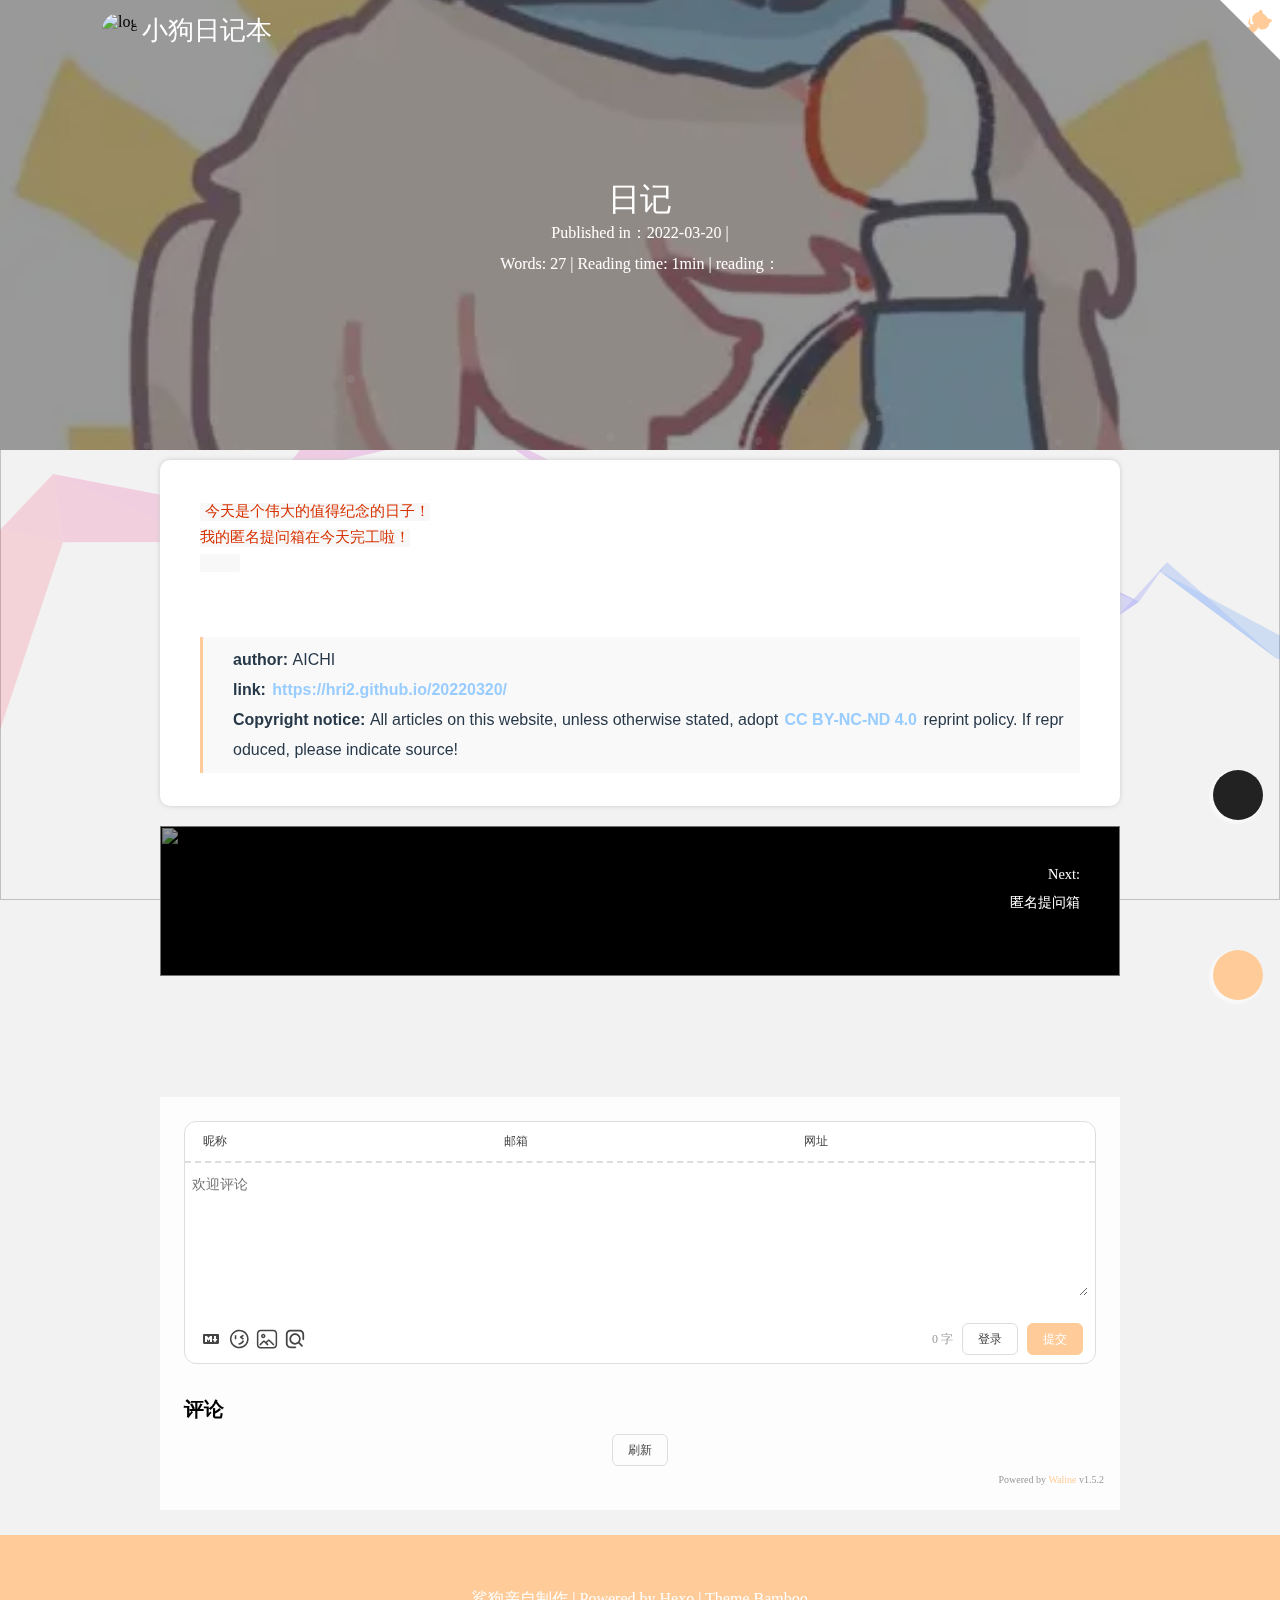
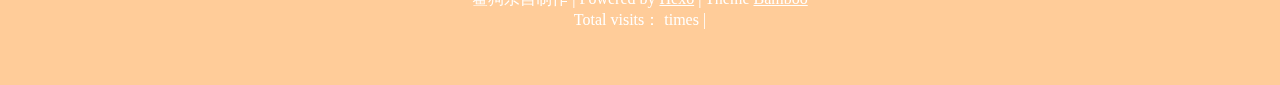
==== commit 60ccbe78: "Site updated: 2022-03-20 13:18:36" ====
--- a/20220320/index.html
+++ b/20220320/index.html
@@ -404,7 +404,7 @@
 
 
 <div class="post-detail-header" id="thumbnail_canvas" style="background-repeat: no-repeat; background-size: cover; 
-  background-position: center center;position: relative;background-image:url('/img/wangwang.jpg')">
+  background-position: center center;position: relative;background-image:url('/img/3540d76bba8b8ea0d1c6376823220d21a02c4b98.jpg')">
   <div class="post-detail-header-mask"></div>
   <canvas id="header_canvas"style="position:absolute;bottom:0;pointer-events:none;"></canvas>
   
